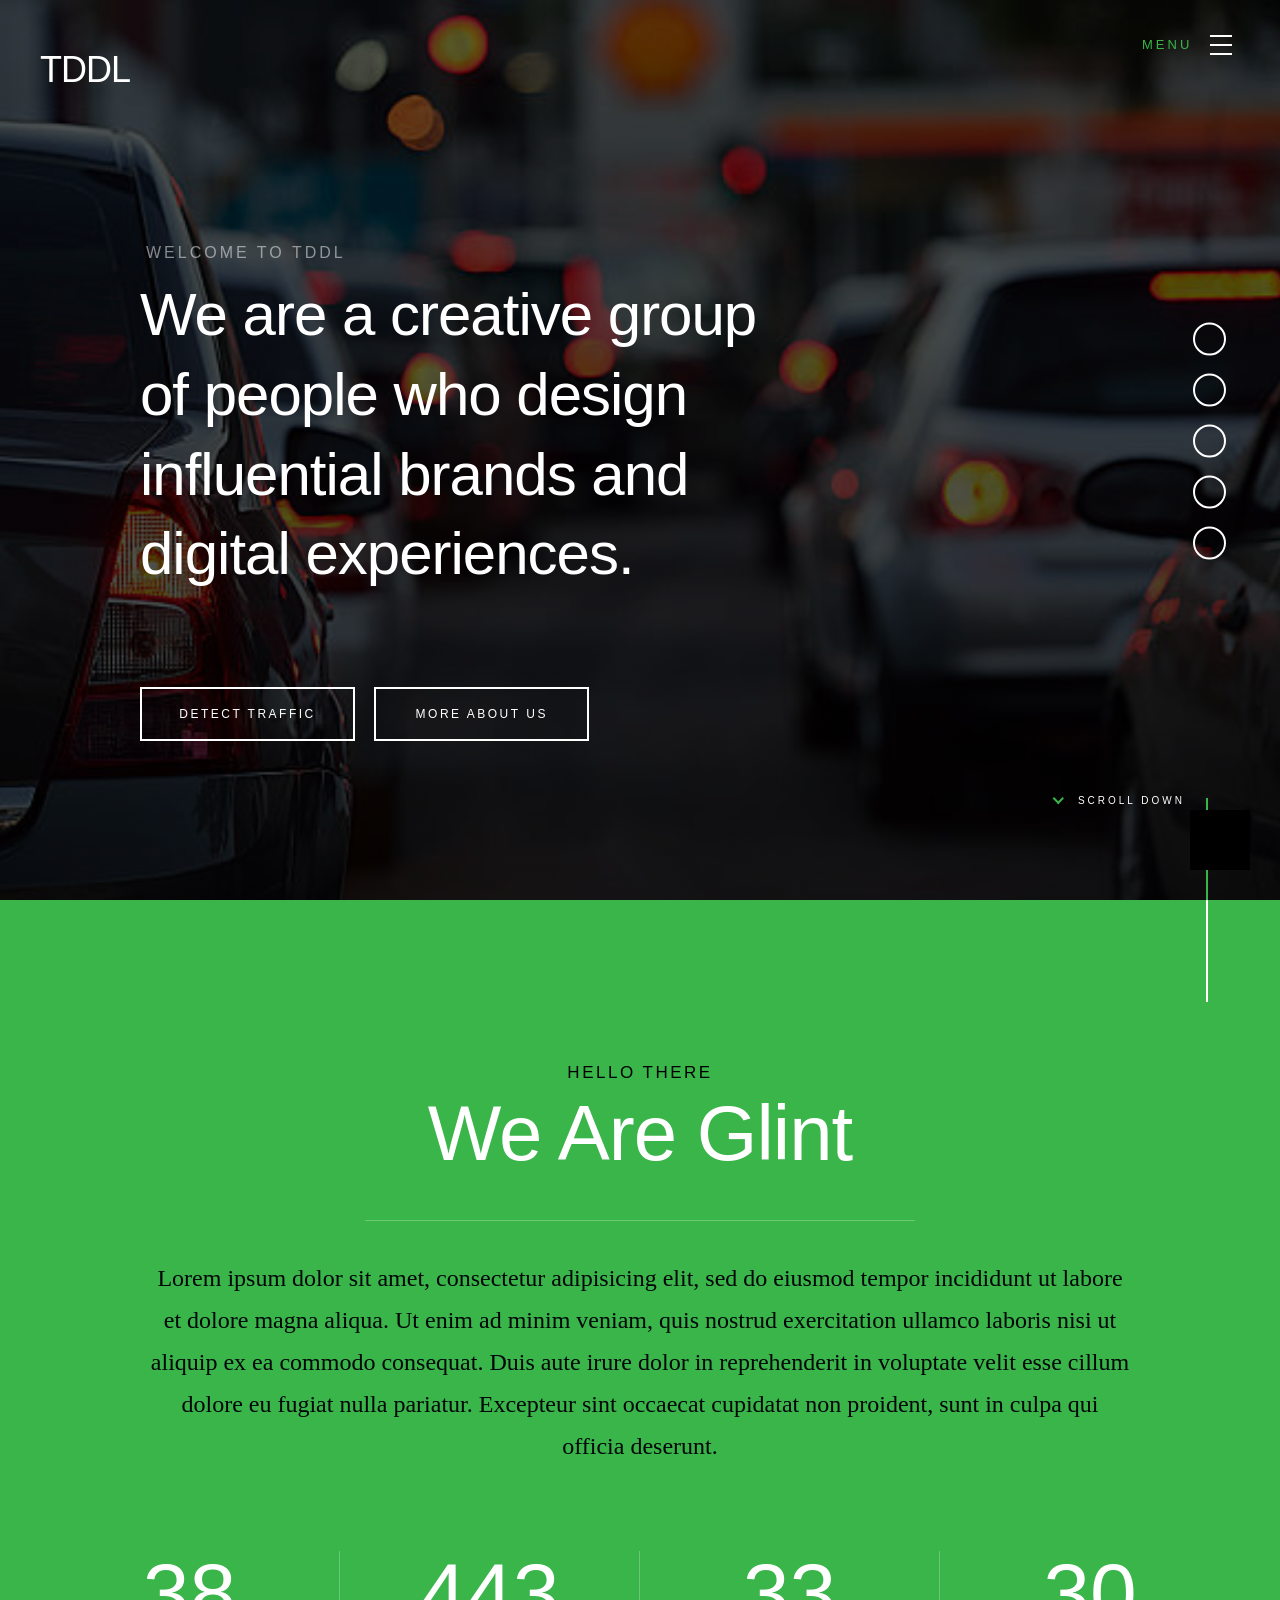
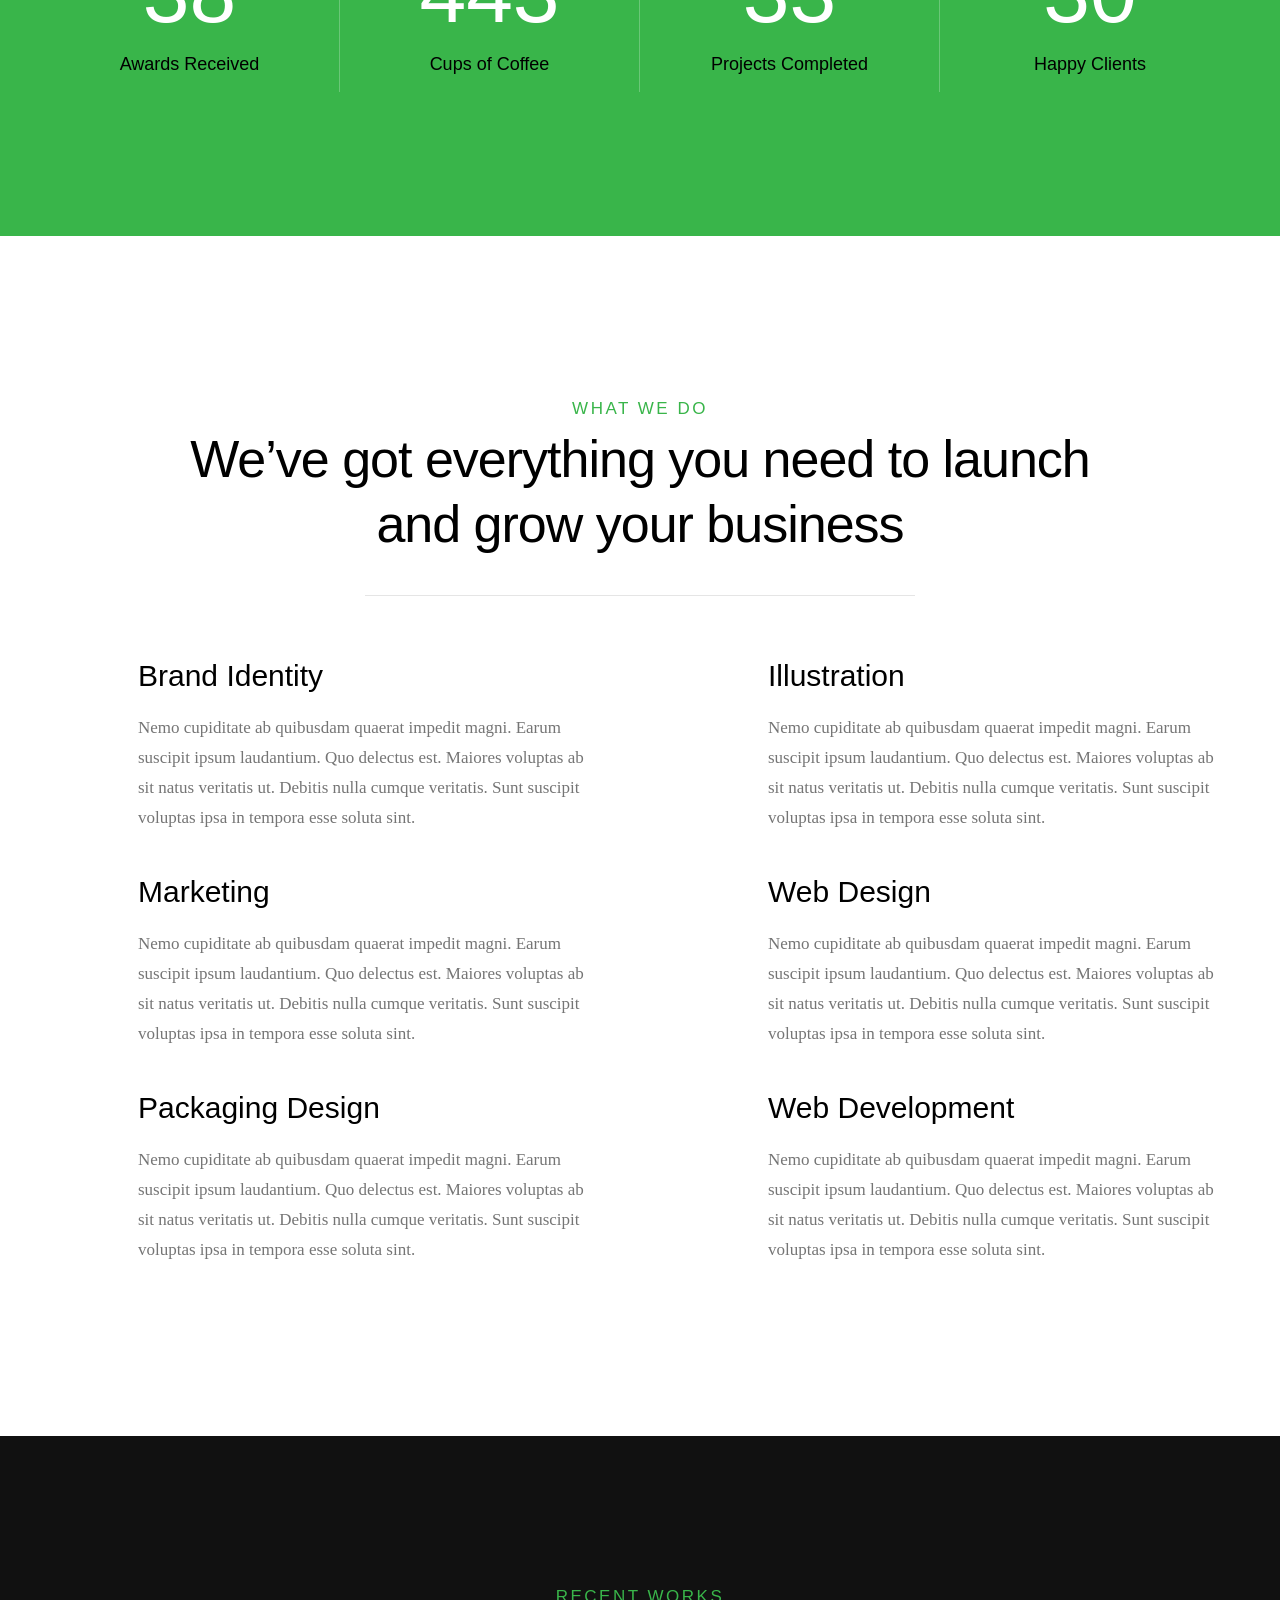
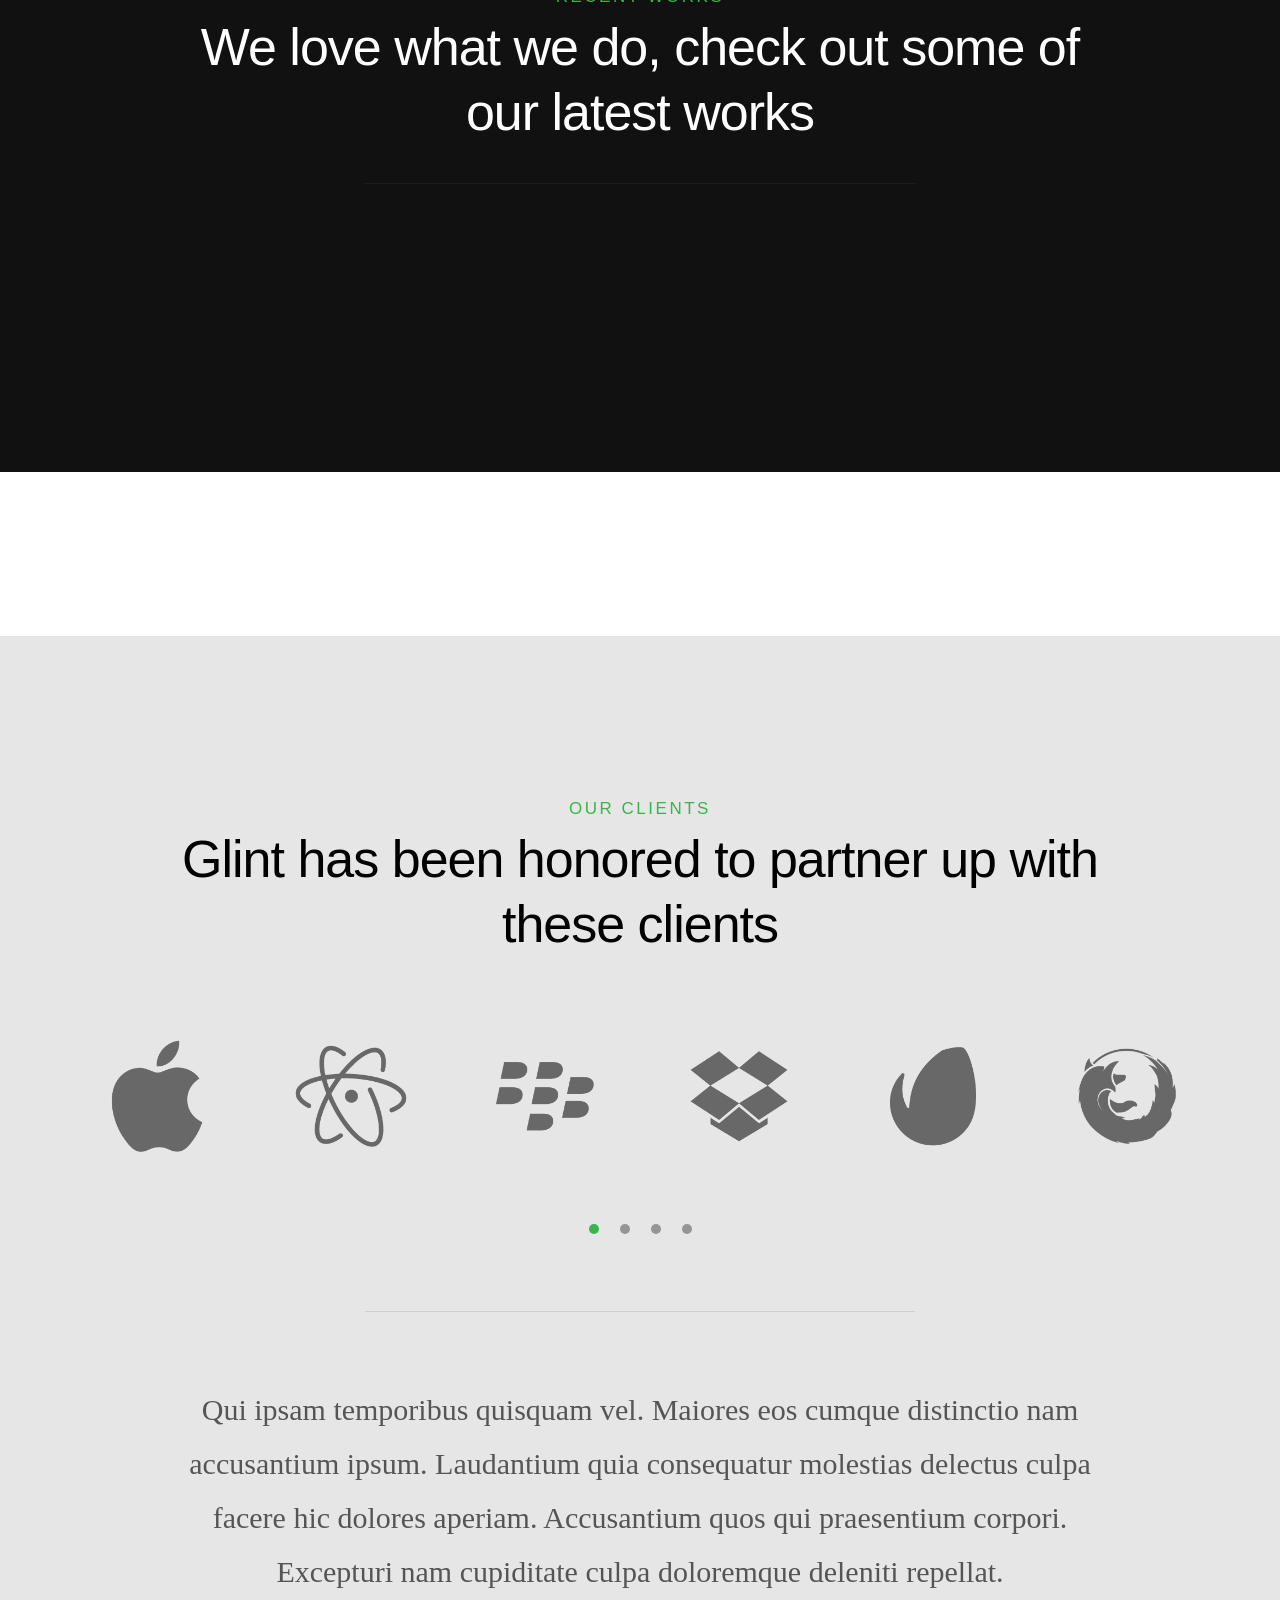
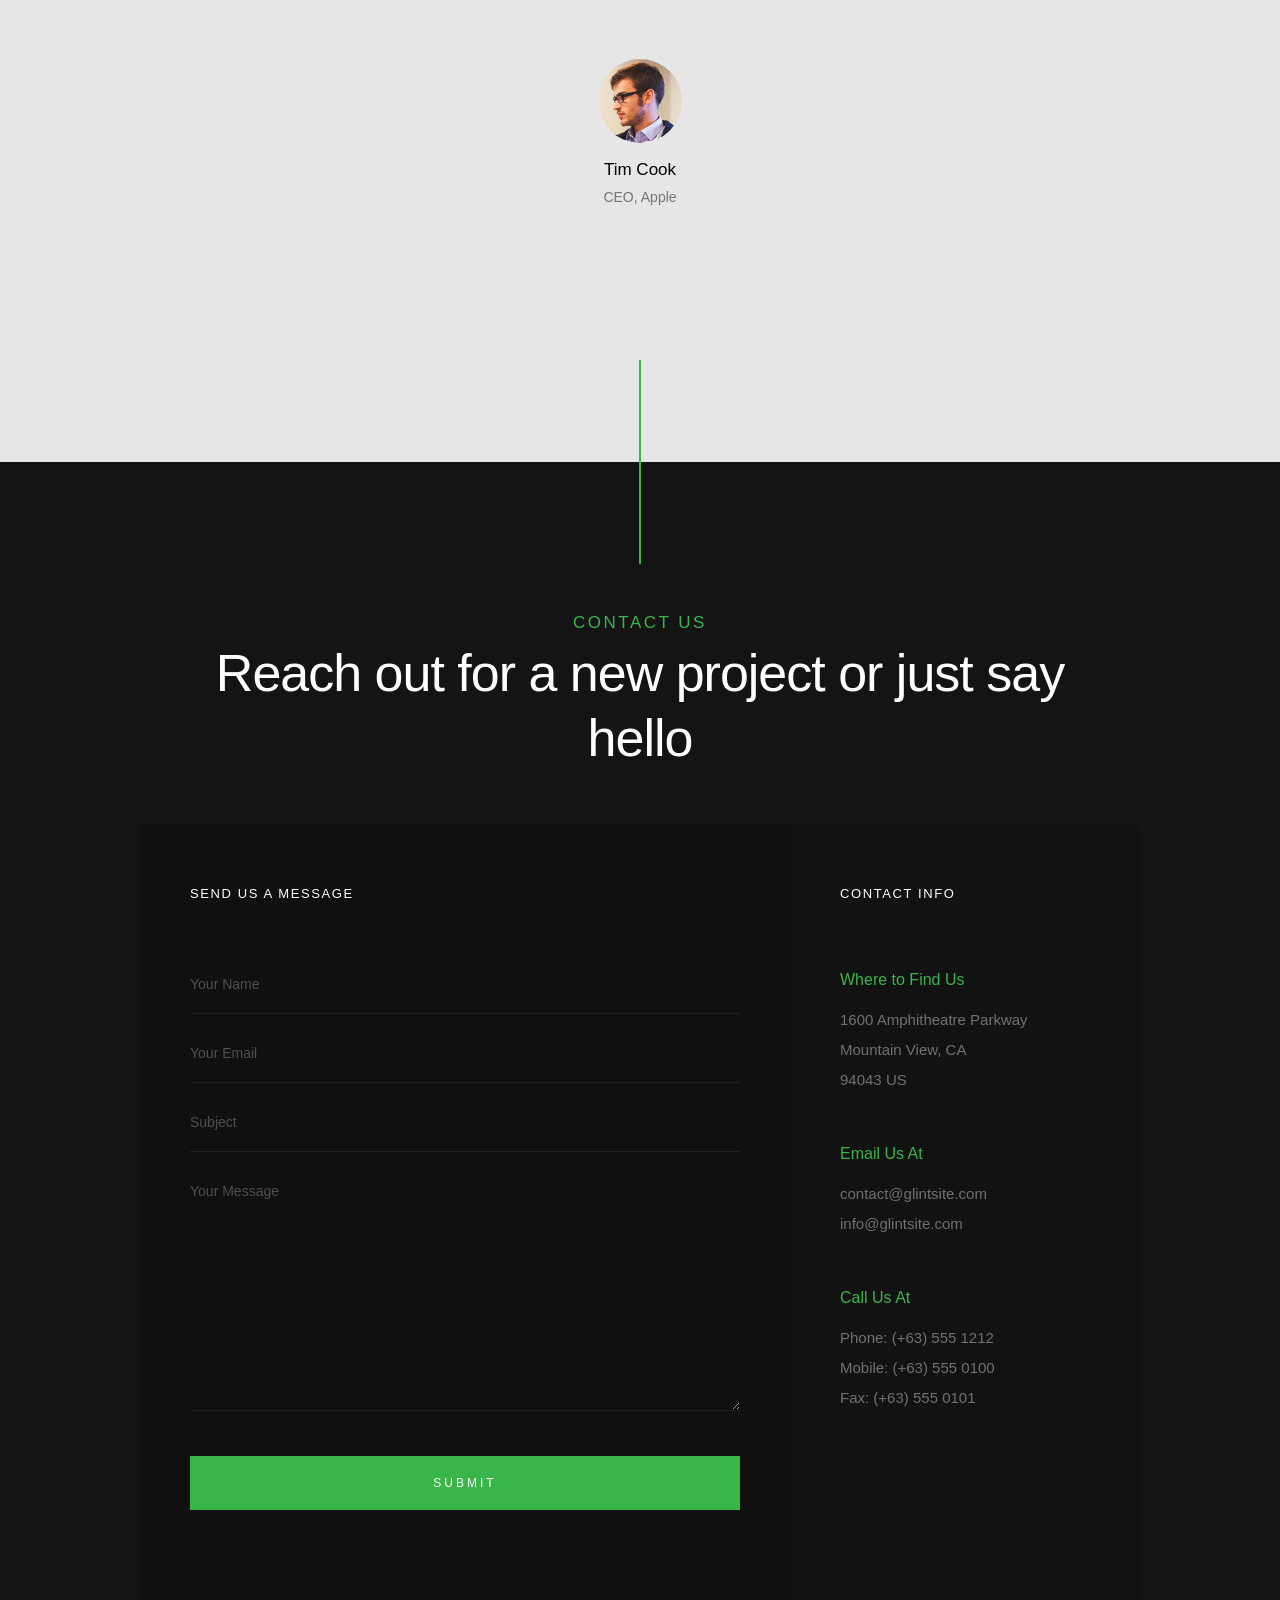
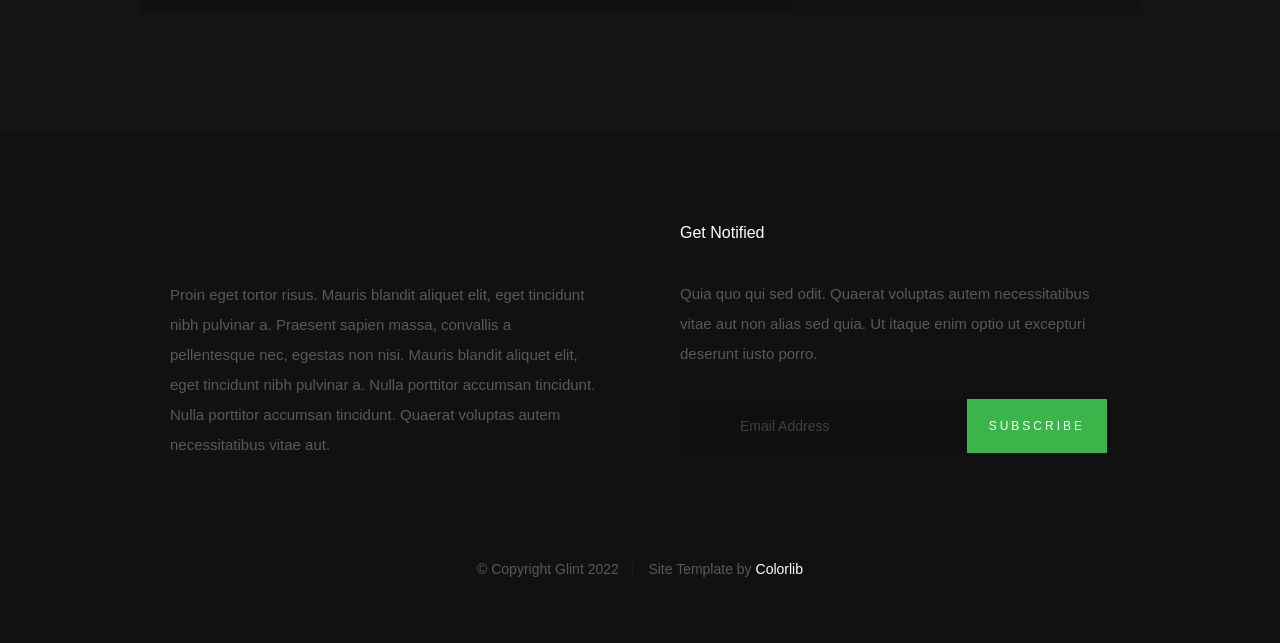
==== web/Glint.html @ e7d2d733 "models added" ====
<!DOCTYPE html>
<!-- saved from url=(0041)https://preview.colorlib.com/theme/glint/ -->
<html
  class="js svg audio canvas cssremunit csscalc cssgradients supports no-touchevents video cssanimations cssfilters flexbox flexboxlegacy no-flexboxtweener flexwrap csstransforms csstransforms3d csstransitions backgroundblendmode cl-loaded"
  lang="en" style=""
  data-useragent="Mozilla/5.0 (Windows NT 10.0; Win64; x64) AppleWebKit/537.36 (KHTML, like Gecko) Chrome/111.0.0.0 Safari/537.36">
<!--<![endif]-->

<head>
  <meta http-equiv="Content-Type" content="text/html; charset=UTF-8">
  <title>Glint</title>
  <meta name="description" content="">
  <meta name="author" content="">
  <meta name="viewport" content="width=device-width, initial-scale=1">
  <link rel="stylesheet" href="./Glint_files/base.css">
  <link rel="stylesheet" href="./Glint_files/vendor.css">
  <link rel="stylesheet" href="./Glint_files/main.css">
  <script defer="" referrerpolicy="origin" src="./Glint_files/s.js.download"></script>
  <script src="./Glint_files/modernizr.js.download"></script>
  <script src="./Glint_files/pace.min.js.download"></script>
  <link rel="shortcut icon" href="https://preview.colorlib.com/theme/glint/favicon.ico" type="image/x-icon">
  <link rel="icon" href="https://preview.colorlib.com/theme/glint/favicon.ico" type="image/x-icon">
  <script
    nonce="b64480bd-f68e-4f7b-8626-980d95a5538b">(function (w, d) { !function (a, b, c, d) { a[c] = a[c] || {}; a[c].executed = []; a.zaraz = { deferred: [], listeners: [] }; a.zaraz.q = []; a.zaraz._f = function (e) { return function () { var f = Array.prototype.slice.call(arguments); a.zaraz.q.push({ m: e, a: f }) } }; for (const g of ["track", "set", "debug"]) a.zaraz[g] = a.zaraz._f(g); a.zaraz.init = () => { var h = b.getElementsByTagName(d)[0], i = b.createElement(d), j = b.getElementsByTagName("title")[0]; j && (a[c].t = b.getElementsByTagName("title")[0].text); a[c].x = Math.random(); a[c].w = a.screen.width; a[c].h = a.screen.height; a[c].j = a.innerHeight; a[c].e = a.innerWidth; a[c].l = a.location.href; a[c].r = b.referrer; a[c].k = a.screen.colorDepth; a[c].n = b.characterSet; a[c].o = (new Date).getTimezoneOffset(); if (a.dataLayer) for (const n of Object.entries(Object.entries(dataLayer).reduce(((o, p) => ({ ...o[1], ...p[1] }))))) zaraz.set(n[0], n[1], { scope: "page" }); a[c].q = []; for (; a.zaraz.q.length;) { const q = a.zaraz.q.shift(); a[c].q.push(q) } i.defer = !0; for (const r of [localStorage, sessionStorage]) Object.keys(r || {}).filter((t => t.startsWith("_zaraz_"))).forEach((s => { try { a[c]["z_" + s.slice(7)] = JSON.parse(r.getItem(s)) } catch { a[c]["z_" + s.slice(7)] = r.getItem(s) } })); i.referrerPolicy = "origin"; i.src = "/cdn-cgi/zaraz/s.js?z=" + btoa(encodeURIComponent(JSON.stringify(a[c]))); h.parentNode.insertBefore(i, h) };["complete", "interactive"].includes(b.readyState) ? zaraz.init() : a.addEventListener("DOMContentLoaded", zaraz.init) }(w, d, "zarazData", "script"); })(window, document);</script>
</head>

<body id="top" class="  pace-done" data-aos-easing="ease-in-sine" data-aos-duration="600" data-aos-delay="300">
  <div class="parallax-mirror"
    style="visibility: hidden; z-index: -100; position: fixed; top: -908px; left: 0px; overflow: hidden; transform: translate3d(0px, 0px, 0px); height: 910.9px; width: 1519.2px;">
    <img class="parallax-slider" src="./Glint_files/hero-bg.jpg"
      style="transform: translate3d(0px, 0px, 0px); position: absolute; top: 613.4px; left: 0px; height: 1012px; width: 1519.2px; max-width: none;">
  </div>
  <div class="pace  pace-inactive">
    <div class="pace-progress" data-progress-text="100%" data-progress="99"
      style="transform: translate3d(100%, 0px, 0px);">
      <div class="pace-progress-inner"></div>
    </div>
    <div class="pace-activity"></div>
  </div>
  <header class="s-header">
    <div class="header-logo"> <a class="site-logo"  style="width:auto;" href="https://preview.colorlib.com/theme/glint/index.html"> 
      <!-- <img src="./Glint_files/logo.png" alt="Homepage">  -->
      <h1 style="color:white;">TDDL</h1>
    </a>
        </div>
    <nav class="header-nav"><a href="https://preview.colorlib.com/theme/glint/#0" class="header-nav__close"
        title="close"><span>Close</span></a>
      <div class="header-nav__content">
        <h3>Navigation</h3>
        <ul class="header-nav__list">
          <li class="current"><a class="smoothscroll" href="https://preview.colorlib.com/theme/glint/#home"
              title="home">Home</a></li>
          <li><a class="smoothscroll" href="https://preview.colorlib.com/theme/glint/#about" title="about">About</a>
          </li>
          <li><a class="smoothscroll" href="https://preview.colorlib.com/theme/glint/#services"
              title="services">Services</a></li>
          <li><a class="smoothscroll" href="https://preview.colorlib.com/theme/glint/#works" title="works">Works</a>
          </li>
          <li><a class="smoothscroll" href="https://preview.colorlib.com/theme/glint/#clients"
              title="clients">Clients</a></li>
          <li><a class="smoothscroll" href="https://preview.colorlib.com/theme/glint/#contact"
              title="contact">Contact</a></li>
        </ul>
        <p>Perspiciatis hic praesentium nesciunt. Et neque a dolorum <a
            href="https://preview.colorlib.com/theme/glint/#0">voluptatem</a> porro iusto sequi veritatis libero enim.
          Iusto id suscipit veritatis neque reprehenderit.</p>
        <ul class="header-nav__social">
          <li> <a href="https://preview.colorlib.com/theme/glint/#"><i class="fa fa-facebook"></i></a></li>
          <li> <a href="https://preview.colorlib.com/theme/glint/#"><i class="fa fa-twitter"></i></a></li>
          <li> <a href="https://preview.colorlib.com/theme/glint/#"><i class="fa fa-instagram"></i></a></li>
          <li> <a href="https://preview.colorlib.com/theme/glint/#"><i class="fa fa-behance"></i></a></li>
          <li> <a href="https://preview.colorlib.com/theme/glint/#"><i class="fa fa-dribbble"></i></a></li>
        </ul>
      </div>
    </nav><a class="header-menu-toggle opaque" href="https://preview.colorlib.com/theme/glint/#0"> <span
        class="header-menu-text">Menu</span> <span class="header-menu-icon"></span> </a>
  </header>
  <section id="home" class="s-home target-section" data-parallax="scroll" 
  style="background: url(./Glint_files/image/cars.jpg);
  background-repeat: no-repeat;
  background-size: cover;"
    data-natural-width="3000" data-natural-height="2000" data-position-y="center">
    <div class="overlay"></div>
    <div class="shadow-overlay"></div>
    <div class="home-content">
      <div class="row home-content__main">
        <h3>Welcome to TDDL</h3>
        <h1> We are a creative group <br> of people who design <br> influential brands and <br> digital experiences.
        </h1>
        <div class="home-content__buttons"> <a href="https://preview.colorlib.com/theme/glint/#contact"
            class="smoothscroll btn btn--stroke">Detect Traffic</a> <a
            href="https://preview.colorlib.com/theme/glint/#about" class="smoothscroll btn btn--stroke"> More About Us
          </a></div>
      </div>
      <div class="home-content__scroll"> <a href="https://preview.colorlib.com/theme/glint/#about"
          class="scroll-link smoothscroll"> <span>Scroll Down</span> </a></div>
      <div class="home-content__line"></div>
    </div>
    <ul class="home-social">
      <li> <a href="https://preview.colorlib.com/theme/glint/#0"><i class="fa fa-facebook"
            aria-hidden="true"></i><span>Facebook</span></a></li>
      <li> <a href="https://preview.colorlib.com/theme/glint/#0"><i class="fa fa-twitter"
            aria-hidden="true"></i><span>Twiiter</span></a></li>
      <li> <a href="https://preview.colorlib.com/theme/glint/#0"><i class="fa fa-instagram"
            aria-hidden="true"></i><span>Instagram</span></a></li>
      <li> <a href="https://preview.colorlib.com/theme/glint/#0"><i class="fa fa-behance"
            aria-hidden="true"></i><span>Behance</span></a></li>
      <li> <a href="https://preview.colorlib.com/theme/glint/#0"><i class="fa fa-dribbble"
            aria-hidden="true"></i><span>Dribbble</span></a></li>
    </ul>
  </section>
  <section id="about" class="s-about">
    <div class="row section-header has-bottom-sep aos-init aos-animate" data-aos="fade-up">
      <div class="col-full">
        <h3 class="subhead subhead--dark">Hello There</h3>
        <h1 class="display-1 display-1--light">We Are Glint</h1>
      </div>
    </div>
    <div class="row about-desc aos-init aos-animate" data-aos="fade-up">
      <div class="col-full">
        <p> Lorem ipsum dolor sit amet, consectetur adipisicing elit, sed do eiusmod tempor incididunt ut labore et
          dolore magna aliqua. Ut enim ad minim veniam, quis nostrud exercitation ullamco laboris nisi ut aliquip ex ea
          commodo consequat. Duis aute irure dolor in reprehenderit in voluptate velit esse cillum dolore eu fugiat
          nulla pariatur. Excepteur sint occaecat cupidatat non proident, sunt in culpa qui officia deserunt.</p>
      </div>
    </div>
    <div class="row about-stats stats block-1-4 block-m-1-2 block-mob-full aos-init aos-animate" data-aos="fade-up">
      <div class="col-block stats__col ">
        <div class="stats__count">127</div>
        <h5>Awards Received</h5>
      </div>
      <div class="col-block stats__col">
        <div class="stats__count">1505</div>
        <h5>Cups of Coffee</h5>
      </div>
      <div class="col-block stats__col">
        <div class="stats__count">109</div>
        <h5>Projects Completed</h5>
      </div>
      <div class="col-block stats__col">
        <div class="stats__count">102</div>
        <h5>Happy Clients</h5>
      </div>
    </div>
    <div class="about__line"></div>
  </section>
  <section id="services" class="s-services">
    <div class="row section-header has-bottom-sep aos-init aos-animate" data-aos="fade-up">
      <div class="col-full">
        <h3 class="subhead">What We Do</h3>
        <h1 class="display-2">We’ve got everything you need to launch and grow your business</h1>
      </div>
    </div>
    <div class="row services-list block-1-2 block-tab-full">
      <div class="col-block service-item aos-init aos-animate" data-aos="fade-up">
        <div class="service-icon"> <i class="icon-paint-brush"></i></div>
        <div class="service-text">
          <h3 class="h2">Brand Identity</h3>
          <p>Nemo cupiditate ab quibusdam quaerat impedit magni. Earum suscipit ipsum laudantium. Quo delectus est.
            Maiores voluptas ab sit natus veritatis ut. Debitis nulla cumque veritatis. Sunt suscipit voluptas ipsa in
            tempora esse soluta sint.</p>
        </div>
      </div>
      <div class="col-block service-item aos-init aos-animate" data-aos="fade-up">
        <div class="service-icon"> <i class="icon-group"></i></div>
        <div class="service-text">
          <h3 class="h2">Illustration</h3>
          <p>Nemo cupiditate ab quibusdam quaerat impedit magni. Earum suscipit ipsum laudantium. Quo delectus est.
            Maiores voluptas ab sit natus veritatis ut. Debitis nulla cumque veritatis. Sunt suscipit voluptas ipsa in
            tempora esse soluta sint.</p>
        </div>
      </div>
      <div class="col-block service-item aos-init aos-animate" data-aos="fade-up">
        <div class="service-icon"> <i class="icon-megaphone"></i></div>
        <div class="service-text">
          <h3 class="h2">Marketing</h3>
          <p>Nemo cupiditate ab quibusdam quaerat impedit magni. Earum suscipit ipsum laudantium. Quo delectus est.
            Maiores voluptas ab sit natus veritatis ut. Debitis nulla cumque veritatis. Sunt suscipit voluptas ipsa in
            tempora esse soluta sint.</p>
        </div>
      </div>
      <div class="col-block service-item aos-init aos-animate" data-aos="fade-up">
        <div class="service-icon"> <i class="icon-earth"></i></div>
        <div class="service-text">
          <h3 class="h2">Web Design</h3>
          <p>Nemo cupiditate ab quibusdam quaerat impedit magni. Earum suscipit ipsum laudantium. Quo delectus est.
            Maiores voluptas ab sit natus veritatis ut. Debitis nulla cumque veritatis. Sunt suscipit voluptas ipsa in
            tempora esse soluta sint.</p>
        </div>
      </div>
      <div class="col-block service-item aos-init aos-animate" data-aos="fade-up">
        <div class="service-icon"> <i class="icon-cube"></i></div>
        <div class="service-text">
          <h3 class="h2">Packaging Design</h3>
          <p>Nemo cupiditate ab quibusdam quaerat impedit magni. Earum suscipit ipsum laudantium. Quo delectus est.
            Maiores voluptas ab sit natus veritatis ut. Debitis nulla cumque veritatis. Sunt suscipit voluptas ipsa in
            tempora esse soluta sint.</p>
        </div>
      </div>
      <div class="col-block service-item aos-init aos-animate" data-aos="fade-up">
        <div class="service-icon"><i class="icon-lego-block"></i></div>
        <div class="service-text">
          <h3 class="h2">Web Development</h3>
          <p>Nemo cupiditate ab quibusdam quaerat impedit magni. Earum suscipit ipsum laudantium. Quo delectus est.
            Maiores voluptas ab sit natus veritatis ut. Debitis nulla cumque veritatis. Sunt suscipit voluptas ipsa in
            tempora esse soluta sint.</p>
        </div>
      </div>
    </div>
  </section>
  <section id="works" class="s-works">
    <div class="intro-wrap">
      <div class="row section-header has-bottom-sep light-sep aos-init aos-animate" data-aos="fade-up">
        <div class="col-full">
          <h3 class="subhead">Recent Works</h3>
          <h1 class="display-2 display-2--light">We love what we do, check out some of our latest works</h1>
        </div>
      </div>
    </div>
    <div class="row works-content">
      <div class="col-full masonry-wrap">
        <div class="masonry" style="position: relative; height: 1820px;">
          <div class="masonry__brick aos-init aos-animate" data-aos="fade-up"
            style="position: absolute; left: 0px; top: 0px;">
            <div class="item-folio">
              <div class="item-folio__thumb"> <a
                  href="https://preview.colorlib.com/theme/glint/images/portfolio/gallery/g-shutterbug.jpg"
                  class="thumb-link" title="Shutterbug" data-size="1050x700"> <img
                    src="./Glint_files/lady-shutterbug.jpg"
                    srcset="images/portfolio/lady-shutterbug.jpg 1x, images/portfolio/lady-shutterbug@2x.jpg 2x" alt="">
                </a></div>
              <div class="item-folio__text">
                <h3 class="item-folio__title"> Shutterbug</h3>
                <p class="item-folio__cat"> Branding</p>
              </div><a href="https://www.behance.net/" class="item-folio__project-link" title="Project link"> <i
                  class="icon-link"></i> </a>
              <div class="item-folio__caption">
                <p>Vero molestiae sed aut natus excepturi. Et tempora numquam. Temporibus iusto quo.Unde dolorem
                  corrupti neque nisi.</p>
              </div>
            </div>
          </div>
          <div class="masonry__brick aos-init aos-animate" data-aos="fade-up"
            style="position: absolute; left: 560px; top: 0px;">
            <div class="item-folio">
              <div class="item-folio__thumb"> <a
                  href="https://preview.colorlib.com/theme/glint/images/portfolio/gallery/g-woodcraft.jpg"
                  class="thumb-link" title="Woodcraft" data-size="1050x700"> <img src="./Glint_files/woodcraft.jpg"
                    srcset="images/portfolio/woodcraft.jpg 1x, images/portfolio/woodcraft@2x.jpg 2x" alt=""> </a></div>
              <div class="item-folio__text">
                <h3 class="item-folio__title"> Woodcraft</h3>
                <p class="item-folio__cat"> Web Design</p>
              </div><a href="https://www.behance.net/" class="item-folio__project-link" title="Project link"> <i
                  class="icon-link"></i> </a>
              <div class="item-folio__caption">
                <p>Vero molestiae sed aut natus excepturi. Et tempora numquam. Temporibus iusto quo.Unde dolorem
                  corrupti neque nisi.</p>
              </div>
            </div>
          </div>
          <div class="masonry__brick aos-init aos-animate" data-aos="fade-up"
            style="position: absolute; left: 0px; top: 560px;">
            <div class="item-folio">
              <div class="item-folio__thumb"> <a
                  href="https://preview.colorlib.com/theme/glint/images/portfolio/gallery/g-beetle.jpg"
                  class="thumb-link" title="The Beetle Car" data-size="1050x700"> <img
                    src="./Glint_files/the-beetle.jpg"
                    srcset="images/portfolio/the-beetle.jpg 1x, images/portfolio/the-beetle@2x.jpg 2x" alt=""> </a>
              </div>
              <div class="item-folio__text">
                <h3 class="item-folio__title"> The Beetle</h3>
                <p class="item-folio__cat"> Web Development</p>
              </div><a href="https://www.behance.net/" class="item-folio__project-link" title="Project link"> <i
                  class="icon-link"></i> </a>
              <div class="item-folio__caption">
                <p>Vero molestiae sed aut natus excepturi. Et tempora numquam. Temporibus iusto quo.Unde dolorem
                  corrupti neque nisi.</p>
              </div>
            </div>
          </div>
          <div class="masonry__brick aos-init aos-animate" data-aos="fade-up"
            style="position: absolute; left: 560px; top: 700px;">
            <div class="item-folio">
              <div class="item-folio__thumb"> <a
                  href="https://preview.colorlib.com/theme/glint/images/portfolio/gallery/g-grow-green.jpg"
                  class="thumb-link" title="Grow Green" data-size="1050x700"> <img src="./Glint_files/grow-green.jpg"
                    srcset="images/portfolio/grow-green.jpg 1x, images/portfolio/grow-green@2x.jpg 2x" alt=""> </a>
              </div>
              <div class="item-folio__text">
                <h3 class="item-folio__title"> Grow Green</h3>
                <p class="item-folio__cat"> Branding</p>
              </div><a href="https://www.behance.net/" class="item-folio__project-link" title="Project link"> <i
                  class="icon-link"></i> </a>
              <div class="item-folio__caption">
                <p>Vero molestiae sed aut natus excepturi. Et tempora numquam. Temporibus iusto quo.Unde dolorem
                  corrupti neque nisi.</p>
              </div>
            </div>
          </div>
          <div class="masonry__brick aos-init aos-animate" data-aos="fade-up"
            style="position: absolute; left: 0px; top: 1120px;">
            <div class="item-folio">
              <div class="item-folio__thumb"> <a
                  href="https://preview.colorlib.com/theme/glint/images/portfolio/gallery/g-guitarist.jpg"
                  class="thumb-link" title="Guitarist" data-size="1050x700"> <img src="./Glint_files/guitarist.jpg"
                    srcset="images/portfolio/guitarist.jpg 1x, images/portfolio/guitarist@2x.jpg 2x" alt=""> </a></div>
              <div class="item-folio__text">
                <h3 class="item-folio__title"> Guitarist</h3>
                <p class="item-folio__cat"> Web Design</p>
              </div><a href="https://www.behance.net/" class="item-folio__project-link" title="Project link"> <i
                  class="icon-link"></i> </a>
              <div class="item-folio__caption">
                <p>Vero molestiae sed aut natus excepturi. Et tempora numquam. Temporibus iusto quo.Unde dolorem
                  corrupti neque nisi.</p>
              </div>
            </div>
          </div>
          <div class="masonry__brick aos-init aos-animate" data-aos="fade-up"
            style="position: absolute; left: 560px; top: 1260px;">
            <div class="item-folio">
              <div class="item-folio__thumb"> <a
                  href="https://preview.colorlib.com/theme/glint/images/portfolio/gallery/g-palmeira.jpg"
                  class="thumb-link" title="Palmeira" data-size="1050x700"> <img src="./Glint_files/palmeira.jpg"
                    srcset="images/portfolio/palmeira.jpg 1x, images/portfolio/palmeira@2x.jpg 2x" alt=""> </a></div>
              <div class="item-folio__text">
                <h3 class="item-folio__title"> Palmeira</h3>
                <p class="item-folio__cat"> Web Design</p>
              </div><a href="https://www.behance.net/" class="item-folio__project-link" title="Project link"> <i
                  class="icon-link"></i> </a>
              <div class="item-folio__caption">
                <p>Vero molestiae sed aut natus excepturi. Et tempora numquam. Temporibus iusto quo.Unde dolorem
                  corrupti neque nisi.</p>
              </div>
            </div>
          </div>
        </div>
      </div>
    </div>
  </section>
  <section id="clients" class="s-clients">
    <div class="row section-header aos-init aos-animate" data-aos="fade-up">
      <div class="col-full">
        <h3 class="subhead">Our Clients</h3>
        <h1 class="display-2">Glint has been honored to partner up with these clients</h1>
      </div>
    </div>
    <div class="row clients-outer aos-init aos-animate" data-aos="fade-up">
      <div class="col-full">
        <div class="clients slick-initialized slick-slider slick-dotted" role="toolbar">
          <div aria-live="polite" class="slick-list draggable">
            <div class="slick-track" style="opacity: 1; width: 3880px; transform: translate3d(-1164px, 0px, 0px);"
              role="listbox"><a href="https://preview.colorlib.com/theme/glint/#0" title=""
                class="clients__slide slick-slide slick-cloned" data-slick-index="-6" id="" aria-hidden="true"
                tabindex="-1" style="width: 194px;"><img src="./Glint_files/blackberry.png"></a><a
                href="https://preview.colorlib.com/theme/glint/#0" title=""
                class="clients__slide slick-slide slick-cloned" data-slick-index="-5" id="" aria-hidden="true"
                tabindex="-1" style="width: 194px;"><img src="./Glint_files/dropbox.png"></a><a
                href="https://preview.colorlib.com/theme/glint/#0" title=""
                class="clients__slide slick-slide slick-cloned" data-slick-index="-4" id="" aria-hidden="true"
                tabindex="-1" style="width: 194px;"><img src="./Glint_files/envato.png"></a><a
                href="https://preview.colorlib.com/theme/glint/#0" title=""
                class="clients__slide slick-slide slick-cloned" data-slick-index="-3" id="" aria-hidden="true"
                tabindex="-1" style="width: 194px;"><img src="./Glint_files/firefox.png"></a><a
                href="https://preview.colorlib.com/theme/glint/#0" title=""
                class="clients__slide slick-slide slick-cloned" data-slick-index="-2" id="" aria-hidden="true"
                tabindex="-1" style="width: 194px;"><img src="./Glint_files/joomla.png"></a><a
                href="https://preview.colorlib.com/theme/glint/#0" title=""
                class="clients__slide slick-slide slick-cloned" data-slick-index="-1" id="" aria-hidden="true"
                tabindex="-1" style="width: 194px;"><img src="./Glint_files/magento.png"></a><a
                href="https://preview.colorlib.com/theme/glint/#0" title=""
                class="clients__slide slick-slide slick-current slick-active" data-slick-index="0" aria-hidden="false"
                tabindex="-1" role="option" aria-describedby="slick-slide00" style="width: 194px;"><img
                  src="./Glint_files/apple.png"></a><a href="https://preview.colorlib.com/theme/glint/#0" title=""
                class="clients__slide slick-slide slick-active" data-slick-index="1" aria-hidden="false" tabindex="-1"
                role="option" aria-describedby="slick-slide01" style="width: 194px;"><img
                  src="./Glint_files/atom.png"></a><a href="https://preview.colorlib.com/theme/glint/#0" title=""
                class="clients__slide slick-slide slick-active" data-slick-index="2" aria-hidden="false" tabindex="-1"
                role="option" aria-describedby="slick-slide02" style="width: 194px;"><img
                  src="./Glint_files/blackberry.png"></a><a href="https://preview.colorlib.com/theme/glint/#0" title=""
                class="clients__slide slick-slide slick-active" data-slick-index="3" aria-hidden="false" tabindex="-1"
                role="option" aria-describedby="slick-slide03" style="width: 194px;"><img
                  src="./Glint_files/dropbox.png"></a><a href="https://preview.colorlib.com/theme/glint/#0" title=""
                class="clients__slide slick-slide slick-active" data-slick-index="4" aria-hidden="false" tabindex="-1"
                role="option" aria-describedby="slick-slide04" style="width: 194px;"><img
                  src="./Glint_files/envato.png"></a><a href="https://preview.colorlib.com/theme/glint/#0" title=""
                class="clients__slide slick-slide slick-active" data-slick-index="5" aria-hidden="false" tabindex="-1"
                role="option" aria-describedby="slick-slide05" style="width: 194px;"><img
                  src="./Glint_files/firefox.png"></a><a href="https://preview.colorlib.com/theme/glint/#0" title=""
                class="clients__slide slick-slide" data-slick-index="6" aria-hidden="true" tabindex="-1" role="option"
                aria-describedby="slick-slide06" style="width: 194px;"><img src="./Glint_files/joomla.png"></a><a
                href="https://preview.colorlib.com/theme/glint/#0" title="" class="clients__slide slick-slide"
                data-slick-index="7" aria-hidden="true" tabindex="-1" role="option" aria-describedby="slick-slide07"
                style="width: 194px;"><img src="./Glint_files/magento.png"></a><a
                href="https://preview.colorlib.com/theme/glint/#0" title=""
                class="clients__slide slick-slide slick-cloned" data-slick-index="8" id="" aria-hidden="true"
                tabindex="-1" style="width: 194px;"><img src="./Glint_files/apple.png"></a><a
                href="https://preview.colorlib.com/theme/glint/#0" title=""
                class="clients__slide slick-slide slick-cloned" data-slick-index="9" id="" aria-hidden="true"
                tabindex="-1" style="width: 194px;"><img src="./Glint_files/atom.png"></a><a
                href="https://preview.colorlib.com/theme/glint/#0" title=""
                class="clients__slide slick-slide slick-cloned" data-slick-index="10" id="" aria-hidden="true"
                tabindex="-1" style="width: 194px;"><img src="./Glint_files/blackberry.png"></a><a
                href="https://preview.colorlib.com/theme/glint/#0" title=""
                class="clients__slide slick-slide slick-cloned" data-slick-index="11" id="" aria-hidden="true"
                tabindex="-1" style="width: 194px;"><img src="./Glint_files/dropbox.png"></a><a
                href="https://preview.colorlib.com/theme/glint/#0" title=""
                class="clients__slide slick-slide slick-cloned" data-slick-index="12" id="" aria-hidden="true"
                tabindex="-1" style="width: 194px;"><img src="./Glint_files/envato.png"></a><a
                href="https://preview.colorlib.com/theme/glint/#0" title=""
                class="clients__slide slick-slide slick-cloned" data-slick-index="13" id="" aria-hidden="true"
                tabindex="-1" style="width: 194px;"><img src="./Glint_files/firefox.png"></a></div>
          </div>
          <ul class="slick-dots" style="" role="tablist">
            <li class="slick-active" aria-hidden="false" role="presentation" aria-selected="true"
              aria-controls="navigation00" id="slick-slide00"><button type="button" data-role="none" role="button"
                tabindex="0">1</button></li>
            <li aria-hidden="true" role="presentation" aria-selected="false" aria-controls="navigation01"
              id="slick-slide01"><button type="button" data-role="none" role="button" tabindex="0">2</button></li>
            <li aria-hidden="true" role="presentation" aria-selected="false" aria-controls="navigation02"
              id="slick-slide02"><button type="button" data-role="none" role="button" tabindex="0">3</button></li>
            <li aria-hidden="true" role="presentation" aria-selected="false" aria-controls="navigation03"
              id="slick-slide03"><button type="button" data-role="none" role="button" tabindex="0">4</button></li>
          </ul>
        </div>
      </div>
    </div>
    <div class="row clients-testimonials aos-init aos-animate" data-aos="fade-up">
      <div class="col-full">
        <div class="testimonials slick-initialized slick-slider"><button type="button" data-role="none"
            class="slick-prev slick-arrow" aria-label="Previous" role="button" style="">Previous</button>
          <div aria-live="polite" class="slick-list draggable" style="height: 510.7px;">
            <div class="slick-track" style="opacity: 1; width: 4640px; transform: translate3d(-928px, 0px, 0px);"
              role="listbox">
              <div class="testimonials__slide slick-slide slick-cloned" data-slick-index="-1" id="" aria-hidden="true"
                tabindex="-1" style="width: 928px;">
                <p>Repellat dignissimos libero. Qui sed at corrupti expedita voluptas odit. Nihil ea quia nesciunt.
                  Ducimus aut sed ipsam. Autem eaque officia cum exercitationem sunt voluptatum accusamus. Quasi
                  voluptas eius distinctio.</p><img src="./Glint_files/user-02.jpg" alt="Author image"
                  class="testimonials__avatar">
                <div class="testimonials__info"> <span class="testimonials__name">Satya Nadella</span> <span
                    class="testimonials__pos">CEO, Microsoft</span></div>
              </div>
              <div class="testimonials__slide slick-slide slick-current slick-active" data-slick-index="0"
                aria-hidden="false" tabindex="-1" role="option" aria-describedby="slick-slide10" style="width: 928px;">
                <p>Qui ipsam temporibus quisquam vel. Maiores eos cumque distinctio nam accusantium ipsum. Laudantium
                  quia consequatur molestias delectus culpa facere hic dolores aperiam. Accusantium quos qui praesentium
                  corpori. Excepturi nam cupiditate culpa doloremque deleniti repellat.</p><img
                  src="./Glint_files/user-01.jpg" alt="Author image" class="testimonials__avatar">
                <div class="testimonials__info"> <span class="testimonials__name">Tim Cook</span> <span
                    class="testimonials__pos">CEO, Apple</span></div>
              </div>
              <div class="testimonials__slide slick-slide" data-slick-index="1" aria-hidden="true" tabindex="-1"
                role="option" aria-describedby="slick-slide11" style="width: 928px;">
                <p>Excepturi nam cupiditate culpa doloremque deleniti repellat. Veniam quos repellat voluptas animi
                  adipisci. Nisi eaque consequatur. Quasi voluptas eius distinctio. Atque eos maxime. Qui ipsam
                  temporibus quisquam vel.</p><img src="./Glint_files/user-05.jpg" alt="Author image"
                  class="testimonials__avatar">
                <div class="testimonials__info"> <span class="testimonials__name">Sundar Pichai</span> <span
                    class="testimonials__pos">CEO, Google</span></div>
              </div>
              <div class="testimonials__slide slick-slide" data-slick-index="2" aria-hidden="true" tabindex="-1"
                role="option" aria-describedby="slick-slide12" style="width: 928px;">
                <p>Repellat dignissimos libero. Qui sed at corrupti expedita voluptas odit. Nihil ea quia nesciunt.
                  Ducimus aut sed ipsam. Autem eaque officia cum exercitationem sunt voluptatum accusamus. Quasi
                  voluptas eius distinctio.</p><img src="./Glint_files/user-02.jpg" alt="Author image"
                  class="testimonials__avatar">
                <div class="testimonials__info"> <span class="testimonials__name">Satya Nadella</span> <span
                    class="testimonials__pos">CEO, Microsoft</span></div>
              </div>
              <div class="testimonials__slide slick-slide slick-cloned" data-slick-index="3" id="" aria-hidden="true"
                tabindex="-1" style="width: 928px;">
                <p>Qui ipsam temporibus quisquam vel. Maiores eos cumque distinctio nam accusantium ipsum. Laudantium
                  quia consequatur molestias delectus culpa facere hic dolores aperiam. Accusantium quos qui praesentium
                  corpori. Excepturi nam cupiditate culpa doloremque deleniti repellat.</p><img
                  src="./Glint_files/user-01.jpg" alt="Author image" class="testimonials__avatar">
                <div class="testimonials__info"> <span class="testimonials__name">Tim Cook</span> <span
                    class="testimonials__pos">CEO, Apple</span></div>
              </div>
            </div>
          </div><button type="button" data-role="none" class="slick-next slick-arrow" aria-label="Next" role="button"
            style="">Next</button>
        </div>
      </div>
    </div>
  </section>
  <section id="contact" class="s-contact">
    <div class="overlay"></div>
    <div class="contact__line"></div>
    <div class="row section-header aos-init aos-animate" data-aos="fade-up">
      <div class="col-full">
        <h3 class="subhead">Contact Us</h3>
        <h1 class="display-2 display-2--light">Reach out for a new project or just say hello</h1>
      </div>
    </div>
    <div class="row contact-content aos-init aos-animate" data-aos="fade-up">
      <div class="contact-primary">
        <h3 class="h6">Send Us A Message</h3>
        <form name="contactForm" id="contactForm" method="post" action="https://preview.colorlib.com/theme/glint/"
          novalidate="novalidate">
          <fieldset>
            <div class="form-field"> <input name="contactName" type="text" id="contactName" placeholder="Your Name"
                value="" minlength="2" required="" aria-required="true" class="full-width"></div>
            <div class="form-field"> <input name="contactEmail" type="email" id="contactEmail" placeholder="Your Email"
                value="" required="" aria-required="true" class="full-width"></div>
            <div class="form-field"> <input name="contactSubject" type="text" id="contactSubject" placeholder="Subject"
                value="" class="full-width"></div>
            <div class="form-field"><textarea name="contactMessage" id="contactMessage" placeholder="Your Message"
                rows="10" cols="50" required="" aria-required="true" class="full-width"></textarea></div>
            <div class="form-field"> <button class="full-width btn--primary">Submit</button>
              <div class="submit-loader">
                <div class="text-loader">Sending...</div>
                <div class="s-loader">
                  <div class="bounce1"></div>
                  <div class="bounce2"></div>
                  <div class="bounce3"></div>
                </div>
              </div>
            </div>
          </fieldset>
        </form>
        <div class="message-warning"> Something went wrong. Please try again.</div>
        <div class="message-success"> Your message was sent, thank you!<br></div>
      </div>
      <div class="contact-secondary">
        <div class="contact-info">
          <h3 class="h6 hide-on-fullwidth">Contact Info</h3>
          <div class="cinfo">
            <h5>Where to Find Us</h5>
            <p> 1600 Amphitheatre Parkway<br> Mountain View, CA<br> 94043 US</p>
          </div>
          <div class="cinfo">
            <h5>Email Us At</h5>
            <p> contact@glintsite.com<br> info@glintsite.com</p>
          </div>
          <div class="cinfo">
            <h5>Call Us At</h5>
            <p> Phone: (+63) 555 1212<br> Mobile: (+63) 555 0100<br> Fax: (+63) 555 0101</p>
          </div>
          <ul class="contact-social">
            <li> <a href="https://preview.colorlib.com/theme/glint/#"><i class="fa fa-facebook"
                  aria-hidden="true"></i></a></li>
            <li> <a href="https://preview.colorlib.com/theme/glint/#"><i class="fa fa-twitter"
                  aria-hidden="true"></i></a></li>
            <li> <a href="https://preview.colorlib.com/theme/glint/#"><i class="fa fa-instagram"
                  aria-hidden="true"></i></a></li>
            <li> <a href="https://preview.colorlib.com/theme/glint/#"><i class="fa fa-behance"
                  aria-hidden="true"></i></a></li>
            <li> <a href="https://preview.colorlib.com/theme/glint/#"><i class="fa fa-dribbble"
                  aria-hidden="true"></i></a></li>
          </ul>
        </div>
      </div>
    </div>
  </section>
  <footer>
    <div class="row footer-main">
      <div class="col-six tab-full left footer-desc">
        <div class="footer-logo"></div> Proin eget tortor risus. Mauris blandit aliquet elit, eget tincidunt nibh
        pulvinar a. Praesent sapien massa, convallis a pellentesque nec, egestas non nisi. Mauris blandit aliquet elit,
        eget tincidunt nibh pulvinar a. Nulla porttitor accumsan tincidunt. Nulla porttitor accumsan tincidunt. Quaerat
        voluptas autem necessitatibus vitae aut.
      </div>
      <div class="col-six tab-full right footer-subscribe">
        <h4>Get Notified</h4>
        <p>Quia quo qui sed odit. Quaerat voluptas autem necessitatibus vitae aut non alias sed quia. Ut itaque enim
          optio ut excepturi deserunt iusto porro.</p>
        <div class="subscribe-form">
          <form id="mc-form" class="group" novalidate="true"> <input type="email" value="" name="EMAIL" class="email"
              id="mc-email" placeholder="Email Address" required=""> <input type="submit" name="subscribe"
              value="Subscribe"> <label for="mc-email" class="subscribe-message"></label></form>
        </div>
      </div>
    </div>
    <div class="row footer-bottom">
      <div class="col-twelve">
        <div class="copyright"> <span>© Copyright Glint 2022</span> <span>Site Template by <a
              href="https://colorlib.com/" target="_blank" rel="nofollow noopener">Colorlib</a></span></div>
        <div class="go-top" style="display: block;"> <a class="smoothscroll" title="Back to Top"
            href="https://preview.colorlib.com/theme/glint/#top"><i class="icon-arrow-up" aria-hidden="true"></i></a>
        </div>
      </div>
    </div>
  </footer>
  <div aria-hidden="true" class="pswp" role="dialog" tabindex="-1">
    <div class="pswp__bg"></div>
    <div class="pswp__scroll-wrap">
      <div class="pswp__container">
        <div class="pswp__item"></div>
        <div class="pswp__item"></div>
        <div class="pswp__item"></div>
      </div>
      <div class="pswp__ui pswp__ui--hidden">
        <div class="pswp__top-bar">
          <div class="pswp__counter"></div><button class="pswp__button pswp__button--close"
            title="Close (Esc)"></button> <button class="pswp__button pswp__button--share" title="Share"></button>
          <button class="pswp__button pswp__button--fs" title="Toggle fullscreen"></button> <button
            class="pswp__button pswp__button--zoom" title="Zoom in/out"></button>
          <div class="pswp__preloader">
            <div class="pswp__preloader__icn">
              <div class="pswp__preloader__cut">
                <div class="pswp__preloader__donut"></div>
              </div>
            </div>
          </div>
        </div>
        <div class="pswp__share-modal pswp__share-modal--hidden pswp__single-tap">
          <div class="pswp__share-tooltip"></div>
        </div><button class="pswp__button pswp__button--arrow--left" title="Previous (arrow left)"></button> <button
          class="pswp__button pswp__button--arrow--right" title="Next (arrow right)"></button>
        <div class="pswp__caption">
          <div class="pswp__caption__center"></div>
        </div>
      </div>
    </div>
  </div>
  <div id="preloader" style="display: none;">
    <div id="loader" style="display: none;">
      <div class="line-scale-pulse-out">
        <div></div>
        <div></div>
        <div></div>
        <div></div>
        <div></div>
      </div>
    </div>
  </div>
  <script src="./Glint_files/jquery-3.6.1.min.js.download"></script>
  <script src="./Glint_files/plugins.js.download"></script>
  <script src="./Glint_files/main.js.download"></script>
  <script defer="" src="./Glint_files/vb26e4fa9e5134444860be286fd8771851679335129114"
    integrity="sha512-M3hN/6cva/SjwrOtyXeUa5IuCT0sedyfT+jK/OV+s+D0RnzrTfwjwJHhd+wYfMm9HJSrZ1IKksOdddLuN6KOzw=="
    data-cf-beacon="{&quot;rayId&quot;:&quot;7ae523358b5c1194&quot;,&quot;token&quot;:&quot;cd0b4b3a733644fc843ef0b185f98241&quot;,&quot;version&quot;:&quot;2023.3.0&quot;,&quot;si&quot;:100}"
    crossorigin="anonymous"></script>

</body>

</html>
---- web/Glint_files/base.css ----
/* =================================================================== 
 *
 *  Glint v1.0 Base Stylesheet
 *  11-20-2017
 *  ------------------------------------------------------------------
 *
 *  TOC:
 *  # imports 
 *  # normalize
 *  # basic/base setup styles
 *      ## Media
 *      ## Typography resets 
 *      ## links
 *      ## inputs
 *  # grid
 *      ## medium size devices
 *      ## tablets
 *      ## mobile devices
 *      ## small mobile devices
 *  # block grids
 *      ## medium size devices
 *      ## tablets
 *      ## mobile devices
 *      ## small mobile devices
 *  # MISC
 *
 * =================================================================== */


/* ===================================================================
 * # imports 
 *
 * ------------------------------------------------------------------- */
@import url("font-awesome/css/font-awesome.min.css");
@import url("micons/micons.css");
@import url("fonts.css");


/* ===================================================================
 * # normalize
 * normalize.css v5.0.0 | MIT License | 
 * github.com/necolas/normalize.css
 *
 * ------------------------------------------------------------------- */
html {
    font-family: sans-serif;
    line-height: 1.15;
    -ms-text-size-adjust: 100%;
    -webkit-text-size-adjust: 100%;
}

body {
    margin: 0;
}


aside,
footer,
header,
nav,
section {
    display: block;
}

h1 {
    font-size: 2em;
    margin: 0.67em 0;
}


main {
    display: block;
}

hr {
    box-sizing: content-box;
    height: 0;
    overflow: visible;
}

pre {
    font-family: monospace, monospace;
    font-size: 1em;
}

a {
    background-color: transparent;
    -webkit-text-decoration-skip: objects;
}

a:active,
a:hover {
    outline-width: 0;
}

abbr[title] {
    border-bottom: none;
    text-decoration: underline;
    text-decoration: underline dotted;
}

b,
strong {
    font-weight: inherit;
}

b,
strong {
    font-weight: bolder;
}

code,
samp {
    font-family: monospace, monospace;
    font-size: 1em;
}

mark {
    background-color: #ff0;
    color: #000;
}

small {
    font-size: 80%;
}

sub,
sup {
    font-size: 75%;
    line-height: 0;
    position: relative;
    vertical-align: baseline;
}

sub {
    bottom: -0.25em;
}

sup {
    top: -0.5em;
}

audio,
video {
    display: inline-block;
}

audio:not([controls]) {
    display: none;
    height: 0;
}

img {
    border-style: none;
}

svg:not(:root) {
    overflow: hidden;
}

button,
input,
optgroup,
select,
textarea {
    font-family: sans-serif;
    font-size: 100%;
    line-height: 1.15;
    margin: 0;
}

button,
input {
    overflow: visible;
}

button,
select {
    text-transform: none;
}

button,
html [type="button"],
[type="reset"],
[type="submit"] {
    -webkit-appearance: button;
}

button::-moz-focus-inner,
[type="button"]::-moz-focus-inner,
[type="reset"]::-moz-focus-inner,
[type="submit"]::-moz-focus-inner {
    border-style: none;
    padding: 0;
}

button:-moz-focusring,
[type="button"]:-moz-focusring,
[type="reset"]:-moz-focusring,
[type="submit"]:-moz-focusring {
    outline: 1px dotted ButtonText;
}

fieldset {
    border: 1px solid #c0c0c0;
    margin: 0 2px;
    padding: 0.35em 0.625em 0.75em;
}

legend {
    box-sizing: border-box;
    color: inherit;
    display: table;
    max-width: 100%;
    padding: 0;
    white-space: normal;
}

progress {
    display: inline-block;
    vertical-align: baseline;
}

textarea {
    overflow: auto;
}

[type="checkbox"],
[type="radio"] {
    box-sizing: border-box;
    padding: 0;
}

[type="number"]::-webkit-inner-spin-button,
[type="number"]::-webkit-outer-spin-button {
    height: auto;
}

[type="search"] {
    -webkit-appearance: textfield;
    outline-offset: -2px;
}

[type="search"]::-webkit-search-cancel-button,
[type="search"]::-webkit-search-decoration {
    -webkit-appearance: none;
}


menu {
    display: block;
}

canvas {
    display: inline-block;
}

template {
    display: none;
}

[hidden] {
    display: none;
}


/* ===================================================================
 * # basic/base setup styles
 *
 * ------------------------------------------------------------------- */
html {
    font-size: 62.5%;
    box-sizing: border-box;
}

*,
*::before,
*::after {
    box-sizing: inherit;
}

body {
    font-weight: normal;
    line-height: 1;
    word-wrap: break-word;
    text-rendering: optimizeLegibility;
    -webkit-overflow-scrolling: touch;
    -webkit-text-size-adjust: none;
}

body,
input,
button {
    -moz-osx-font-smoothing: grayscale;
    -webkit-font-smoothing: antialiased;
}


/* ------------------------------------------------------------------- 
 * ## Media
 * ------------------------------------------------------------------- */
img,
video {
    max-width: 100%;
    height: auto;
}


/* ------------------------------------------------------------------- 
 * ## Typography resets 
 * ------------------------------------------------------------------- */
div,
dl,
dt,
dd,
ul,
ol,
li,
h1,
h2,
h3,
h4,
h5,
h6,
pre,
form,
p,
blockquote,
th,
td {
    margin: 0;
    padding: 0;
}

h1,
h2,
h3,
h4,
h5,
h6 {
    -webkit-font-smoothing: auto;
    -webkit-font-smoothing: antialiased;
    -webkit-font-variant-ligatures: common-ligatures;
    -moz-font-variant-ligatures: common-ligatures;
    font-variant-ligatures: common-ligatures;
    text-rendering: optimizeLegibility;
}

em,
i {
    font-style: italic;
    line-height: inherit;
}

strong,
b {
    font-weight: bold;
    line-height: inherit;
}

small {
    font-size: 60%;
    line-height: inherit;
}

ol,
ul {
    list-style: none;
}

li {
    display: block;
}


/* ------------------------------------------------------------------- 
 * ## links 
 * ------------------------------------------------------------------- */
a {
    text-decoration: none;
    line-height: inherit;
}

a img {
    border: none;
}


/* ------------------------------------------------------------------- 
 * ## inputs 
 * ------------------------------------------------------------------- */
fieldset {
    margin: 0;
    padding: 0;
}

input[type="email"],
input[type="number"],
input[type="search"],
input[type="text"],
input[type="tel"],
input[type="url"],
input[type="password"],
textarea {
    -webkit-appearance: none;
    -moz-appearance: none;
    -ms-appearance: none;
    -o-appearance: none;
    appearance: none;
}


/* ===================================================================
 * # grid
 *
 * ------------------------------------------------------------------- */
.row {
    width: 94%;
    max-width: 1200px;
    margin: 0 auto;
}

.row:after {
    content: "";
    display: table;
    clear: both;
}

.row .row {
    width: auto;
    max-width: none;
    margin-left: -20px;
    margin-right: -20px;
}


/* column blocks
 * -------------------------------------- */
[class*="col-"] {
    float: left;
    padding: 0 20px;
}

[class*="col-"]+[class*="col-"].end {
    float: right;
}


/* column width classes 
 * -------------------------------------- */

.col-six {
    width: 50%;
}

.col-twelve,
.col-full {
    width: 100%;
}


/* ------------------------------------------------------------------- 
 * ## medium size devices
 * ------------------------------------------------------------------- */
@media only screen and (max-width: 1200px) {
    .row .row {
        margin-left: -15px;
        margin-right: -15px;
    }
    [class*="col-"] {
        padding: 0 15px;
    }
}


/* ------------------------------------------------------------------- 
 * ## tablets
 * ------------------------------------------------------------------- */
@media only screen and (max-width: 800px) {
    .row {
        width: 90%;
    }
    .tab-full {
        width: 100%;
    }
}


/* ------------------------------------------------------------------- 
 * ## mobile devices
 * ------------------------------------------------------------------- */
@media only screen and (max-width: 600px) {
    .row {
        width: auto;
        padding-left: 25px;
        padding-right: 25px;
    }
    .row .row {
        margin-left: -10px;
        margin-right: -10px;
    }
    [class*="col-"] {
        padding: 0 10px;
    }
}


/* ------------------------------------------------------------------- 
 * ## small mobile devices
 * ------------------------------------------------------------------- */

/* stack columns on small mobile devices
 * ------------------------------------------------------------------- */

@media only screen and (max-width: 400px) {
    .row .row {
        padding-left: 0;
        padding-right: 0;
        margin-left: 0;
        margin-right: 0;
    }
    [class*="col-"] {
        width: 100% !important;
        float: none !important;
        clear: both !important;
        margin-left: 0;
        margin-right: 0;
        padding: 0;
    }
    [class*="col-"]+[class*="col-"].end {
        float: none;
    }
}


/* ===================================================================
 * # block grids
 * ------------------------------------------------------------------- */

/*   Equally-sized columns define at row level
 * ------------------------------------------------------------------- */
[class*="block-"]:after {
    content: "";
    display: table;
    clear: both;
}

.block-1-4 .col-block {
    width: 25%;
}

.block-1-2 .col-block {
    width: 50%;
}


/**
 * Clearing for block grid columns. Allow columns with 
 * different heights to align properly.
 */


.block-1-4 .col-block:nth-child(4n+1),
.block-1-2 .col-block:nth-child(2n+1) {
    clear: both;
}


/* ------------------------------------------------------------------- 
 * ## medium size devices
 * ------------------------------------------------------------------- */
@media only screen and (max-width: 1200px) {
    .block-m-1-2 .col-block {
        width: 50%;
    }
    [class*="block-m-"] .col-block:nth-child(n) {
        clear: none;
    }
    
    .block-m-1-2 .col-block:nth-child(2n+1) {
        clear: both;
    }
}


/* ------------------------------------------------------------------- 
 * ## tablets
 * ------------------------------------------------------------------- */
@media only screen and (max-width: 800px) {
    .block-tab-full .col-block {
        width: 100%;
        clear: both;
    }
    [class*="block-tab-"] .col-block:nth-child(n) {
        clear: none;
    }
}


/* ------------------------------------------------------------------- 
 * ## mobile devices
 * ------------------------------------------------------------------- */
@media only screen and (max-width: 600px) {
    .block-mob-full .col-block {
        width: 100%;
        clear: both;
    }
    [class*="block-mob-"] .col-block:nth-child(n) {
        clear: none;
    }
}


/* ------------------------------------------------------------------- 
 * ## small mobile devices
 * ------------------------------------------------------------------- */

/* stack columns on small mobile devices
 * ------------------------------------------------------------------- */

@media only screen and (max-width: 400px) {
    .stack .col-block {
        width: 100% !important;
        float: none !important;
        clear: both !important;
        margin-left: 0;
        margin-right: 0;
    }
}


/* ===================================================================
 * # MISC
 *
 * ------------------------------------------------------------------- */
.group:after {
    content: "";
    display: table;
    clear: both;
}


/* Misc Helper Styles
 * -------------------------------------- */

.half-bottom {
    margin-bottom: 1.5rem !important;
}

.add-bottom {
    margin-bottom: 3rem !important;
}

.full-width {
    width: 100%;
}

.text-center {
    text-align: center;
}

.pull-left {
    float: left;
}


/*# sourceMappingURL=base.css.map */
---- web/Glint_files/vendor.css ----
/* =================================================================== 
 *
 *  Glint v1.0 Vendor/Third Party CSS 
 *  11-20-2017
 *  ------------------------------------------------------------------
 *
 *  TOC:
 *  # animate on scroll
 *  # slick slider
 *  # photoswipe
 *  # photoSwipe skin
 *
 * =================================================================== */


/* ===================================================================
 * # animate on scroll 
 * https://michalsnik.github.io/aos/
 *
 * ------------------------------------------------------------------- */
[data-aos][data-aos][data-aos-duration='50'], body[data-aos-duration='50'] [data-aos] {
    transition-duration: 50ms;
}

[data-aos][data-aos][data-aos-delay='50'], body[data-aos-delay='50'] [data-aos] {
    transition-delay: 0;
}

[data-aos][data-aos][data-aos-delay='50'].aos-animate, body[data-aos-delay='50'] [data-aos].aos-animate {
    transition-delay: 50ms;
}

[data-aos][data-aos][data-aos-duration='100'], body[data-aos-duration='100'] [data-aos] {
    transition-duration: .1s;
}

[data-aos][data-aos][data-aos-delay='100'], body[data-aos-delay='100'] [data-aos] {
    transition-delay: 0;
}

[data-aos][data-aos][data-aos-delay='100'].aos-animate, body[data-aos-delay='100'] [data-aos].aos-animate {
    transition-delay: .1s;
}

[data-aos][data-aos][data-aos-duration='150'], body[data-aos-duration='150'] [data-aos] {
    transition-duration: .15s;
}

[data-aos][data-aos][data-aos-delay='150'], body[data-aos-delay='150'] [data-aos] {
    transition-delay: 0;
}

[data-aos][data-aos][data-aos-delay='150'].aos-animate, body[data-aos-delay='150'] [data-aos].aos-animate {
    transition-delay: .15s;
}

[data-aos][data-aos][data-aos-duration='200'], body[data-aos-duration='200'] [data-aos] {
    transition-duration: .2s;
}

[data-aos][data-aos][data-aos-delay='200'], body[data-aos-delay='200'] [data-aos] {
    transition-delay: 0;
}

[data-aos][data-aos][data-aos-delay='200'].aos-animate, body[data-aos-delay='200'] [data-aos].aos-animate {
    transition-delay: .2s;
}

[data-aos][data-aos][data-aos-duration='250'], body[data-aos-duration='250'] [data-aos] {
    transition-duration: .25s;
}

[data-aos][data-aos][data-aos-delay='250'], body[data-aos-delay='250'] [data-aos] {
    transition-delay: 0;
}

[data-aos][data-aos][data-aos-delay='250'].aos-animate, body[data-aos-delay='250'] [data-aos].aos-animate {
    transition-delay: .25s;
}

[data-aos][data-aos][data-aos-duration='300'], body[data-aos-duration='300'] [data-aos] {
    transition-duration: .3s;
}

[data-aos][data-aos][data-aos-delay='300'], body[data-aos-delay='300'] [data-aos] {
    transition-delay: 0;
}

[data-aos][data-aos][data-aos-delay='300'].aos-animate, body[data-aos-delay='300'] [data-aos].aos-animate {
    transition-delay: .3s;
}

[data-aos][data-aos][data-aos-duration='400'], body[data-aos-duration='400'] [data-aos] {
    transition-duration: .4s;
}

[data-aos][data-aos][data-aos-delay='400'], body[data-aos-delay='400'] [data-aos] {
    transition-delay: 0;
}

[data-aos][data-aos][data-aos-delay='400'].aos-animate, body[data-aos-delay='400'] [data-aos].aos-animate {
    transition-delay: .4s;
}

[data-aos][data-aos][data-aos-duration='500'], body[data-aos-duration='500'] [data-aos] {
    transition-duration: .5s;
}

[data-aos][data-aos][data-aos-delay='500'], body[data-aos-delay='500'] [data-aos] {
    transition-delay: 0;
}

[data-aos][data-aos][data-aos-delay='500'].aos-animate, body[data-aos-delay='500'] [data-aos].aos-animate {
    transition-delay: .5s;
}

[data-aos][data-aos][data-aos-duration='550'], body[data-aos-duration='550'] [data-aos] {
    transition-duration: .55s;
}

[data-aos][data-aos][data-aos-delay='550'], body[data-aos-delay='550'] [data-aos] {
    transition-delay: 0;
}

[data-aos][data-aos][data-aos-delay='550'].aos-animate, body[data-aos-delay='550'] [data-aos].aos-animate {
    transition-delay: .55s;
}

[data-aos][data-aos][data-aos-duration='600'], body[data-aos-duration='600'] [data-aos] {
    transition-duration: .6s;
}

[data-aos][data-aos][data-aos-delay='600'], body[data-aos-delay='600'] [data-aos] {
    transition-delay: 0;
}

[data-aos][data-aos][data-aos-delay='600'].aos-animate, body[data-aos-delay='600'] [data-aos].aos-animate {
    transition-delay: .6s;
}

[data-aos][data-aos][data-aos-duration='800'], body[data-aos-duration='800'] [data-aos] {
    transition-duration: .8s;
}

[data-aos][data-aos][data-aos-delay='800'], body[data-aos-delay='800'] [data-aos] {
    transition-delay: 0;
}

[data-aos][data-aos][data-aos-delay='800'].aos-animate, body[data-aos-delay='800'] [data-aos].aos-animate {
    transition-delay: .8s;
}

[data-aos][data-aos][data-aos-duration='900'], body[data-aos-duration='900'] [data-aos] {
    transition-duration: .9s;
}

[data-aos][data-aos][data-aos-delay='900'], body[data-aos-delay='900'] [data-aos] {
    transition-delay: 0;
}

[data-aos][data-aos][data-aos-delay='900'].aos-animate, body[data-aos-delay='900'] [data-aos].aos-animate {
    transition-delay: .9s;
}

[data-aos][data-aos][data-aos-duration='1000'], body[data-aos-duration='1000'] [data-aos] {
    transition-duration: 1s;
}

[data-aos][data-aos][data-aos-delay='1000'], body[data-aos-delay='1000'] [data-aos] {
    transition-delay: 0;
}

[data-aos][data-aos][data-aos-delay='1000'].aos-animate, body[data-aos-delay='1000'] [data-aos].aos-animate {
    transition-delay: 1s;
}

[data-aos][data-aos][data-aos-duration='1200'], body[data-aos-duration='1200'] [data-aos] {
    transition-duration: 1.2s;
}

[data-aos][data-aos][data-aos-delay='1200'], body[data-aos-delay='1200'] [data-aos] {
    transition-delay: 0;
}

[data-aos][data-aos][data-aos-delay='1200'].aos-animate, body[data-aos-delay='1200'] [data-aos].aos-animate {
    transition-delay: 1.2s;
}

[data-aos][data-aos][data-aos-duration='1500'], body[data-aos-duration='1500'] [data-aos] {
    transition-duration: 1.5s;
}

[data-aos][data-aos][data-aos-delay='1500'], body[data-aos-delay='1500'] [data-aos] {
    transition-delay: 0;
}

[data-aos][data-aos][data-aos-delay='1500'].aos-animate, body[data-aos-delay='1500'] [data-aos].aos-animate {
    transition-delay: 1.5s;
}

[data-aos][data-aos][data-aos-duration='1600'], body[data-aos-duration='1600'] [data-aos] {
    transition-duration: 1.6s;
}

[data-aos][data-aos][data-aos-delay='1600'], body[data-aos-delay='1600'] [data-aos] {
    transition-delay: 0;
}

[data-aos][data-aos][data-aos-delay='1600'].aos-animate, body[data-aos-delay='1600'] [data-aos].aos-animate {
    transition-delay: 1.6s;
}

[data-aos][data-aos][data-aos-duration='2000'], body[data-aos-duration='2000'] [data-aos] {
    transition-duration: 2s;
}

[data-aos][data-aos][data-aos-delay='2000'], body[data-aos-delay='2000'] [data-aos] {
    transition-delay: 0;
}

[data-aos][data-aos][data-aos-delay='2000'].aos-animate, body[data-aos-delay='2000'] [data-aos].aos-animate {
    transition-delay: 2s;
}

[data-aos][data-aos][data-aos-duration='3000'], body[data-aos-duration='3000'] [data-aos] {
    transition-duration: 3s;
}

[data-aos][data-aos][data-aos-delay='3000'], body[data-aos-delay='3000'] [data-aos] {
    transition-delay: 0;
}

[data-aos][data-aos][data-aos-delay='3000'].aos-animate, body[data-aos-delay='3000'] [data-aos].aos-animate {
    transition-delay: 3s;
}

[data-aos][data-aos][data-aos-easing=linear], body[data-aos-easing=linear] [data-aos] {
    transition-timing-function: cubic-bezier(0.25, 0.25, 0.75, 0.75);
}

[data-aos][data-aos][data-aos-easing=ease], body[data-aos-easing=ease] [data-aos] {
    transition-timing-function: ease;
}

[data-aos][data-aos][data-aos-easing=ease-in-sine], body[data-aos-easing=ease-in-sine] [data-aos] {
    transition-timing-function: cubic-bezier(0.47, 0, 0.745, 0.715);
}

[data-aos^=fade][data-aos^=fade] {
    opacity: 0;
    transition-property: opacity, transform;
}

[data-aos^=fade][data-aos^=fade].aos-animate {
    opacity: 1;
    transform: translate(0);
}

[data-aos=fade-up] {
    transform: translateY(100px);
}

[data-aos^=zoom][data-aos^=zoom] {
    opacity: 0;
    transition-property: opacity, transform;
}

[data-aos^=zoom][data-aos^=zoom].aos-animate {
    opacity: 1;
    transform: translate(0) scale(1);
}

[data-aos^=slide][data-aos^=slide] {
    transition-property: transform;
}

[data-aos^=slide][data-aos^=slide].aos-animate {
    transform: translate(0);
}


/*# sourceMappingURL=aos.css.map*/



/* ===================================================================
 * # slick slider
 *
 * ------------------------------------------------------------------- */
.slick-slider {
    position: relative;
    display: block;
    box-sizing: border-box;
    -webkit-touch-callout: none;
    -webkit-user-select: none;
    -khtml-user-select: none;
    -moz-user-select: none;
    -ms-user-select: none;
    user-select: none;
    -ms-touch-action: pan-y;
    touch-action: pan-y;
    -webkit-tap-highlight-color: transparent;
}

.slick-list {
    position: relative;
    overflow: hidden;
    display: block;
    margin: 0;
    padding: 0;
}

.slick-list:focus {
    outline: none;
}

.slick-list.dragging {
    cursor: pointer;
    cursor: hand;
}

.slick-slider .slick-track, .slick-slider .slick-list {
    -webkit-transform: translate3d(0, 0, 0);
    -moz-transform: translate3d(0, 0, 0);
    -ms-transform: translate3d(0, 0, 0);
    -o-transform: translate3d(0, 0, 0);
    transform: translate3d(0, 0, 0);
}

.slick-track {
    position: relative;
    left: 0;
    top: 0;
    display: block;
}

.slick-track:before, .slick-track:after {
    content: "";
    display: table;
}

.slick-track:after {
    clear: both;
}

.slick-loading .slick-track {
    visibility: hidden;
}

.slick-slide {
    float: left;
    height: 100%;
    min-height: 1px;
    display: none;
}

[dir="rtl"] .slick-slide {
    float: right;
}

.slick-slide img {
    display: block;
}

.slick-slide.slick-loading img {
    display: none;
}

.slick-slide.dragging img {
    pointer-events: none;
}

.slick-initialized .slick-slide {
    display: block;
}

.slick-loading .slick-slide {
    visibility: hidden;
}

.slick-vertical .slick-slide {
    display: block;
    height: auto;
    border: 1px solid transparent;
}

.slick-arrow.slick-hidden {
    display: none;
}



/* ===================================================================
 * # photoswipe
 *   PhotoSwipe main CSS by Dmitry Semenov 
 *   photoswipe.com | MIT license
 *
 * ------------------------------------------------------------------- */
/*! 
  # photoswipe
  PhotoSwipe main CSS by Dmitry Semenov | photoswipe.com | MIT license */

/*
	Styles for basic PhotoSwipe functionality (sliding area, open/close transitions)
*/

/* pswp = photoswipe */

.pswp {
    display: none;
    position: absolute;
    width: 100%;
    height: 100%;
    left: 0;
    top: 0;
    overflow: hidden;
    -ms-touch-action: none;
    touch-action: none;
    z-index: 1500;
    -webkit-text-size-adjust: 100%;
    /* create separate layer, to avoid paint on window.onscroll in webkit/blink */
    -webkit-backface-visibility: hidden;
    outline: none;
}

.pswp * {
    -webkit-box-sizing: border-box;
    box-sizing: border-box;
}

.pswp img {
    max-width: none;
}


/* style is added when JS option showHideOpacity is set to true */

.pswp--animate_opacity {
    /* 0.001, because opacity:0 doesn't trigger Paint action, which causes lag at start of transition */
    opacity: 0.001;
    will-change: opacity;
    /* for open/close transition */
    -webkit-transition: opacity 333ms cubic-bezier(0.4, 0, 0.22, 1);
    transition: opacity 333ms cubic-bezier(0.4, 0, 0.22, 1);
}

.pswp--open {
    display: block;
}

.pswp--zoom-allowed .pswp__img {
    /* autoprefixer: off */
    cursor: -webkit-zoom-in;
    cursor: -moz-zoom-in;
    cursor: zoom-in;
}

.pswp--zoomed-in .pswp__img {
    /* autoprefixer: off */
    cursor: -webkit-grab;
    cursor: -moz-grab;
    cursor: grab;
}

.pswp--dragging .pswp__img {
    /* autoprefixer: off */
    cursor: -webkit-grabbing;
    cursor: -moz-grabbing;
    cursor: grabbing;
}


/*
	Background is added as a separate element.
	As animating opacity is much faster than animating rgba() background-color.
*/

.pswp__bg {
    position: absolute;
    left: 0;
    top: 0;
    width: 100%;
    height: 100%;
    background: #000;
    opacity: 0;
    -webkit-transform: translateZ(0);
    transform: translateZ(0);
    -webkit-backface-visibility: hidden;
    will-change: opacity;
}

.pswp__scroll-wrap {
    position: absolute;
    left: 0;
    top: 0;
    width: 100%;
    height: 100%;
    overflow: hidden;
}

.pswp__container, .pswp__zoom-wrap {
    -ms-touch-action: none;
    touch-action: none;
    position: absolute;
    left: 0;
    right: 0;
    top: 0;
    bottom: 0;
}


/* Prevent selection and tap highlights */

.pswp__container, .pswp__img {
    -webkit-user-select: none;
    -moz-user-select: none;
    -ms-user-select: none;
    user-select: none;
    -webkit-tap-highlight-color: transparent;
    -webkit-touch-callout: none;
}

.pswp__zoom-wrap {
    position: absolute;
    width: 100%;
    -webkit-transform-origin: left top;
    -ms-transform-origin: left top;
    transform-origin: left top;
    /* for open/close transition */
    -webkit-transition: -webkit-transform 333ms cubic-bezier(0.4, 0, 0.22, 1);
    transition: transform 333ms cubic-bezier(0.4, 0, 0.22, 1);
}

.pswp__bg {
    will-change: opacity;
    /* for open/close transition */
    -webkit-transition: opacity 333ms cubic-bezier(0.4, 0, 0.22, 1);
    transition: opacity 333ms cubic-bezier(0.4, 0, 0.22, 1);
}

.pswp--animated-in .pswp__bg, .pswp--animated-in .pswp__zoom-wrap {
    -webkit-transition: none;
    transition: none;
}

.pswp__container, .pswp__zoom-wrap {
    -webkit-backface-visibility: hidden;
}

.pswp__item {
    position: absolute;
    left: 0;
    right: 0;
    top: 0;
    bottom: 0;
    overflow: hidden;
}

.pswp__img {
    position: absolute;
    width: auto;
    height: auto;
    top: 0;
    left: 0;
}


/*
	stretched thumbnail or div placeholder element (see below)
	style is added to avoid flickering in webkit/blink when layers overlap
*/

.pswp__img--placeholder {
    -webkit-backface-visibility: hidden;
}


/*
	div element that matches size of large image
	large image loads on top of it
*/

.pswp__img--placeholder--blank {
    background: #222;
}

.pswp--ie .pswp__img {
    width: 100% !important;
    height: auto !important;
    left: 0;
    top: 0;
}


/*
	Error message appears when image is not loaded
	(JS option errorMsg controls markup)
*/

.pswp__error-msg {
    position: absolute;
    left: 0;
    top: 50%;
    width: 100%;
    text-align: center;
    font-size: 14px;
    line-height: 16px;
    margin-top: -8px;
    color: #CCC;
}

.pswp__error-msg a {
    color: #CCC;
    text-decoration: underline;
}


/* ===================================================================
 * # photoSwipe skin
 *
 * ------------------------------------------------------------------- */

/*
    Contents:

    1. Buttons
    2. Share modal and links
    3. Index indicator ("1 of X" counter)
    4. Caption
    5. Loading indicator
    6. Additional styles (root element, top bar, idle state, hidden state, etc.)
*/


/* -------------------------------------------------------------------
 * ## 1. buttons
 * ------------------------------------------------------------------- */


/* <button> css reset */

.pswp__button {
    width: 44px;
    height: 44px;
    line-height: 1;
    position: relative;
    background: none;
    cursor: pointer;
    overflow: visible;
    -webkit-appearance: none;
    display: block;
    border: 0;
    padding: 0;
    margin: 0;
    float: right;
    opacity: 0.6;
    -webkit-transition: opacity 0.2s;
    transition: opacity 0.2s;
    -webkit-box-shadow: none;
    box-shadow: none;
}

.pswp__button:focus, .pswp__button:hover {
    opacity: 1;
    background-color: transparent;
}

.pswp__button:active {
    outline: none;
    opacity: 0.9;
}

.pswp__button::-moz-focus-inner {
    padding: 0;
    border: 0;
}


/* 
pswp__ui--over-close class it added when mouse is 
over element that should close gallery 
*/

.pswp__ui--over-close .pswp__button--close {
    opacity: 1;
}

.pswp__button, .pswp__button--arrow--left:before, .pswp__button--arrow--right:before {
    background: url(../images/photoswipe/default-skin.png) 0 0 no-repeat;
    background-size: 264px 88px;
    width: 44px;
    height: 44px;
}

@media (-webkit-min-device-pixel-ratio: 1.1), (-webkit-min-device-pixel-ratio: 1.09375), (min-resolution: 105dpi), (min-resolution: 1.1dppx) {
    /* Serve SVG sprite if browser supports SVG and resolution is more than 105dpi */
    .pswp--svg .pswp__button, .pswp--svg .pswp__button--arrow--left:before, .pswp--svg .pswp__button--arrow--right:before {
        background-image: url(images/photoswipe/default-skin.svg);
    }
    .pswp--svg .pswp__button--arrow--left, .pswp--svg .pswp__button--arrow--right {
        background: none;
    }
}

.pswp__button--close {
    background-position: 0 -44px;
}

.pswp__button--share {
    background-position: -44px -44px;
}

.pswp__button--fs {
    display: none;
}

.pswp--supports-fs .pswp__button--fs {
    display: block;
}

.pswp--fs .pswp__button--fs {
    background-position: -44px 0;
}

.pswp__button--zoom {
    display: none;
    background-position: -88px 0;
}

.pswp--zoom-allowed .pswp__button--zoom {
    display: block;
}

.pswp--zoomed-in .pswp__button--zoom {
    background-position: -132px 0;
}


/* no arrows on touch screens */

.pswp--touch .pswp__button--arrow--left, .pswp--touch .pswp__button--arrow--right {
    visibility: hidden;
}


/*
Arrow buttons hit area
(icon is added to :before pseudo-element)
*/

.pswp__button--arrow--left, .pswp__button--arrow--right {
    background: none;
    top: 50%;
    margin-top: -22px;
    width: 30px;
    height: 32px;
    position: absolute;
}

.pswp__button--arrow--left {
    left: 12px;
}

.pswp__button--arrow--right {
    right: 12px;
}

.pswp__button--arrow--left:before, .pswp__button--arrow--right:before {
    content: '';
    top: 0;
    background-color: rgba(0, 0, 0, 0.3);
    height: 30px;
    width: 32px;
    position: absolute;
    border-radius: 3px;
}

.pswp__button--arrow--left:before {
    left: 6px;
    background-position: -138px -44px;
}

.pswp__button--arrow--right:before {
    right: 6px;
    background-position: -94px -44px;
}


/* -------------------------------------------------------------------
 * ## 2. Share modal/popup and links
 * ------------------------------------------------------------------- */

.pswp__counter, .pswp__share-modal {
    -webkit-user-select: none;
    -moz-user-select: none;
    -ms-user-select: none;
    user-select: none;
}

.pswp__share-modal {
    display: block;
    background: rgba(0, 0, 0, 0.5);
    width: 100%;
    height: 100%;
    top: 0;
    left: 0;
    padding: 10px;
    position: absolute;
    z-index: 1600;
    opacity: 0;
    -webkit-transition: opacity 0.25s ease-out;
    transition: opacity 0.25s ease-out;
    -webkit-backface-visibility: hidden;
    will-change: opacity;
}

.pswp__share-modal--hidden {
    display: none;
}

.pswp__share-tooltip {
    z-index: 1620;
    position: absolute;
    background: #FFF;
    top: 56px;
    border-radius: 3px;
    display: block;
    width: auto;
    right: 44px;
    -webkit-box-shadow: 0 2px 5px rgba(0, 0, 0, 0.25);
    box-shadow: 0 2px 5px rgba(0, 0, 0, 0.25);
    -webkit-transform: translateY(6px);
    -ms-transform: translateY(6px);
    transform: translateY(6px);
    -webkit-transition: -webkit-transform 0.25s;
    transition: transform 0.25s;
    -webkit-backface-visibility: hidden;
    will-change: transform;
}

.pswp__share-tooltip a {
    display: block;
    padding: 9px 15px;
    color: #000;
    text-decoration: none;
    font-size: 13px;
    line-height: 18px;
}

.pswp__share-tooltip a:hover {
    text-decoration: none;
    color: #000;
}

.pswp__share-tooltip a:first-child {
    /* round corners on the first/last list item */
    border-radius: 3px 3px 0 0;
}

.pswp__share-tooltip a:last-child {
    border-radius: 0 0 3px 3px;
}

.pswp__share-modal--fade-in {
    opacity: 1;
}

.pswp__share-modal--fade-in .pswp__share-tooltip {
    -webkit-transform: translateY(0);
    -ms-transform: translateY(0);
    transform: translateY(0);
}


/* increase size of share links on touch devices */

.pswp--touch .pswp__share-tooltip a {
    padding: 16px 12px;
}


/* -------------------------------------------------------------------
 * ## 3. Index indicator ("1 of X" counter)
 * ------------------------------------------------------------------- */

.pswp__counter {
    position: absolute;
    left: 6px;
    top: 0;
    height: 44px;
    font-size: 13px;
    line-height: 44px;
    color: #FFF;
    opacity: 0.75;
    padding: 0 10px;
}


/* -------------------------------------------------------------------
 * ## 4. Caption
 * ------------------------------------------------------------------- */

.pswp__caption {
    position: absolute;
    left: 0;
    bottom: 0;
    width: 100%;
    min-height: 45px;
}

.pswp__caption h4 {
    font-size: 1.8rem;
    line-height: 1.333;
    margin: 0 0 .6rem;
    color: #FFFFFF;
}

.pswp__caption small {
    font-size: 11px;
    color: rgba(255, 255, 255, 0.5);
}

.pswp__caption__center {
    text-align: center;
    max-width: 900px;
    margin: 0 auto;
    font-size: 13px;
    padding: 10px;
    line-height: 20px;
    color: rgba(255, 255, 255, 0.5);
}

.pswp__caption--empty {
    display: none;
}


/* Fake caption element, used to calculate height of next/prev image */

.pswp__caption--fake {
    visibility: hidden;
}


/* -------------------------------------------------------------------
 * ## 5. Loading indicator (preloader)
 * You can play with it here - http://codepen.io/dimsemenov/pen/yyBWoR
 * ------------------------------------------------------------------- */

.pswp__preloader {
    width: 44px;
    height: 44px;
    position: absolute;
    top: 0;
    left: 50%;
    margin-left: -22px;
    opacity: 0;
    -webkit-transition: opacity 0.25s ease-out;
    transition: opacity 0.25s ease-out;
    will-change: opacity;
    direction: ltr;
}

.pswp__preloader__icn {
    width: 20px;
    height: 20px;
    margin: 12px;
}

.pswp--css_animation .pswp__preloader__icn {
    background: none;
    opacity: 0.75;
    width: 14px;
    height: 14px;
    position: absolute;
    left: 15px;
    top: 15px;
    margin: 0;
}

.pswp--css_animation .pswp__preloader__cut {
    /* 
			The idea of animating inner circle is based on Polymer ("material") loading indicator 
			 by Keanu Lee https://blog.keanulee.com/2014/10/20/the-tale-of-three-spinners.html
		*/
    position: relative;
    width: 7px;
    height: 14px;
    overflow: hidden;
}

.pswp--css_animation .pswp__preloader__donut {
    -webkit-box-sizing: border-box;
    box-sizing: border-box;
    width: 14px;
    height: 14px;
    border: 2px solid #FFF;
    border-radius: 50%;
    border-left-color: transparent;
    border-bottom-color: transparent;
    position: absolute;
    top: 0;
    left: 0;
    background: none;
    margin: 0;
}

@media screen and (max-width: 1024px) {
    .pswp__preloader {
        position: relative;
        left: auto;
        top: auto;
        margin: 0;
        float: right;
    }
}

@keyframes clockwise {
    0% {
        -webkit-transform: rotate(0deg);
        transform: rotate(0deg);
    }
    100% {
        -webkit-transform: rotate(360deg);
        transform: rotate(360deg);
    }
}

@keyframes donut-rotate {
    0% {
        -webkit-transform: rotate(0);
        transform: rotate(0);
    }
    50% {
        -webkit-transform: rotate(-140deg);
        transform: rotate(-140deg);
    }
    100% {
        -webkit-transform: rotate(0);
        transform: rotate(0);
    }
}


/* -------------------------------------------------------------------
 * ## 6. additional styles
 * ------------------------------------------------------------------- */


/* root element of UI */

.pswp {
    font-family: "montserrat-regular", sans-serif;
}

.pswp__ui {
    -webkit-font-smoothing: auto;
    visibility: visible;
    opacity: 1;
    z-index: 1550;
}


/* top black bar with buttons and "1 of X" indicator */

.pswp__top-bar {
    position: absolute;
    left: 0;
    top: 0;
    height: 44px;
    width: 100%;
    padding: 0 6px;
}

.pswp__caption, .pswp__top-bar, .pswp--has_mouse .pswp__button--arrow--left, .pswp--has_mouse .pswp__button--arrow--right {
    -webkit-backface-visibility: hidden;
    will-change: opacity;
    -webkit-transition: opacity 333ms cubic-bezier(0.4, 0, 0.22, 1);
    transition: opacity 333ms cubic-bezier(0.4, 0, 0.22, 1);
}


/* pswp--has_mouse class is added only when two subsequent mousemove events occur */

.pswp--has_mouse .pswp__button--arrow--left, .pswp--has_mouse .pswp__button--arrow--right {
    visibility: visible;
}

.pswp__top-bar, .pswp__caption {
    background-color: rgba(0, 0, 0, 0.5);
}


/* pswp__ui--fit class is added when main image "fits" between top bar and bottom bar (caption) */

.pswp__ui--fit .pswp__top-bar, .pswp__ui--fit .pswp__caption {
    background-color: rgba(0, 0, 0, 0.3);
}


/* pswp__ui--idle class is added when mouse isn't moving for several seconds (JS option timeToIdle) */


/*
	pswp__ui--hidden class is added when controls are hidden
	e.g. when user taps to toggle visibility of controls
*/

.pswp__ui--hidden .pswp__top-bar, .pswp__ui--hidden .pswp__caption, .pswp__ui--hidden .pswp__button--arrow--left, .pswp__ui--hidden .pswp__button--arrow--right {
    /* Force paint & create composition layer for controls. */
    opacity: 0.001;
}


/* pswp__ui--one-slide class is added when there is just one item in gallery */

.pswp__element--disabled {
    display: none !important;
}


/*# sourceMappingURL=vendor.css.map */
---- web/Glint_files/main.css ----
/* =================================================================== 
 *
 *  Glint v1.0 Main Stylesheet
 *  11-20-2017
 *  ------------------------------------------------------------------
 *
 *  TOC:
 *  # base style overrides
 *      ## links
 *  # typography & general theme styles
 *      ## Lists
 *      ## responsive video container
 *      ## floated image
 *      ## tables
 *      ## Spacing
 *      ## pace.js styles - minimal
 *  # preloader
 *  # forms
 *      ## style placeholder text
 *      ## change autocomplete styles in chrome
 *  # buttons
 *  # additional components
 *      ## alert box
 *      ## additional typo styles
 *      ## skillbars 
 *  # reusable and common theme styles
 *      ## display headings
 *      ## section header
 *      ## slick slider
 *  # header styles
 *      ## header logo
 *      ## main navigation 
 *      ## mobile menu toggle 
 *  # home 
 *      ## home content
 *      ## home social 
 *      ## home animations
 *  # about
 *      ## about stats
 *  # services
 *      ## services list
 *  # works
 *      ## bricks/masonry
 *  # clients
 *      ## slider
 *      ## testimonials
 *  # contact
 *      ## loader animation
 *  # footer
 *      ## footer main
 *      ## footer bottom
 *      ## go to top
 *
 *
 * =================================================================== */


/* ===================================================================
 * # base style overrides
 *
 * ------------------------------------------------------------------- */
html {
    font-size: 10px;
}

@media only screen and (max-width: 400px) {
    html {
        font-size: 9.411764705882353px;
    }
}

html, body {
    height: 100%;
}

body {
    background: #111111;
    font-family: "lora-regular", serif;
    font-size: 1.7rem;
    font-style: normal;
    font-weight: normal;
    line-height: 1.765;
    color: #757575;
    margin: 0;
    padding: 0;
}


/* ------------------------------------------------------------------- 
 * ## links
 * ------------------------------------------------------------------- */
a {
    color: #0087cc;
    -webkit-transition: all 0.3s ease-in-out;
    transition: all 0.3s ease-in-out;
}

a:hover, a:focus, a:active {
    color: #39b54a;
}

a:hover, a:active {
    outline: 0;
}



/* ===================================================================
 * # typography & general theme styles
 * 
 * ------------------------------------------------------------------- */
h1, h2, h3, h4, h5, h6, 
.h1, .h2, .h3, .h4, .h5, .h6 {
    font-family: "montserrat-medium", sans-serif;
    color: #000000;
    font-style: normal;
    font-weight: normal;
    text-rendering: optimizeLegibility;
}

h1, .h1, h2, .h2, h3, .h3, h4, .h4 {
    margin-top: 6rem;
    margin-bottom: 1.8rem;
}

@media only screen and (max-width: 600px) {
    h1, .h1, h2, .h2, h3, .h3, h4, .h4 {
        margin-top: 5.1rem;
    }
}

h5, .h5, h6, .h6 {
    margin-top: 4.2rem;
    margin-bottom: 1.5rem;
}

@media only screen and (max-width: 600px) {
    h5, .h5, h6, .h6 {
        margin-top: 3.6rem;
        margin-bottom: 0.9rem;
    }
}

h1, .h1 {
    font-size: 3.6rem;
    line-height: 1.25;
    letter-spacing: -.1rem;
}

@media only screen and (max-width: 600px) {
    h1, .h1 {
        font-size: 3.3rem;
        letter-spacing: -.07rem;
    }
}

h2, .h2 {
    font-size: 3rem;
    line-height: 1.3;
}

h3, .h3 {
    font-size: 2.4rem;
    line-height: 1.25;
}

h4, .h4 {
    font-size: 2.1rem;
    line-height: 1.286;
}

h5, .h5 {
    font-size: 1.6rem;
    line-height: 1.313;
}

h6, .h6 {
    font-size: 1.3rem;
    line-height: 1.385;
    text-transform: uppercase;
    letter-spacing: .16rem;
}

p img {
    margin: 0;
}

p.lead {
    font-family: "montserrat-regular", sans-serif;
    font-size: 2rem;
    font-weight: 300;
    line-height: 1.8;
    margin-bottom: 3.6rem;
    color: #000000;
}

@media only screen and (max-width: 800px) {
    p.lead {
        font-size: 1.8rem;
    }
}

em, i, strong, b {
    font-size: inherit;
    line-height: inherit;
    font-style: normal;
    font-weight: normal;
}

em, i {
    font-family: "lora-italic", serif;
}

strong, b {
    font-family: "lora-bold", serif;
}

small {
    font-size: 1.2rem;
    line-height: inherit;
}

blockquote {
    margin: 3.9rem 0;
    padding-left: 4.5rem;
    position: relative;
}

blockquote:before {
    content: "\201C";
    font-size: 10rem;
    line-height: 0px;
    margin: 0;
    color: rgba(0, 0, 0, 0.25);
    font-family: arial, sans-serif;
    position: absolute;
    top: 3.6rem;
    left: 0;
}

blockquote p {
    font-family: "montserrat-regular", sans-serif;
    padding: 0;
    font-size: 2.1rem;
    line-height: 1.857;
    color: #111111;
}

blockquote cite {
    display: block;
    font-family: "montserrat-regular", sans-serif;
    font-size: 1.4rem;
    font-style: normal;
    line-height: 1.5;
}

blockquote cite:before {
    content: "\2014 \0020";
}

blockquote cite a, blockquote cite a:visited {
    color: #828282;
    border: none;
}

abbr {
    font-family: "lora-bold", serif;
    font-variant: small-caps;
    text-transform: lowercase;
    letter-spacing: .05rem;
    color: #828282;
}

var, samp, code, pre {
    font-family: Consolas, "Andale Mono", Courier, "Courier New", monospace;
}

pre {
    padding: 2.4rem 3rem 3rem;
    background: #F1F1F1;
    overflow-x: auto;
}

code {
    font-size: 1.4rem;
    margin: 0 .2rem;
    padding: .3rem .6rem;
    white-space: nowrap;
    background: #F1F1F1;
    border: 1px solid #E1E1E1;
    border-radius: 3px;
}

pre > code {
    display: block;
    white-space: pre;
    line-height: 2;
    padding: 0;
    margin: 0;
}

del {
    text-decoration: line-through;
}

abbr[title] {
    border-bottom: 1px dotted;
    cursor: help;
    text-decoration: none;
}

mark {
    background: #ffd900;
    color: #000000;
}

hr {
    border: solid rgba(0, 0, 0, 0.1);
    border-width: 1px 0 0;
    clear: both;
    margin: 2.4rem 0 1.5rem;
    height: 0;
}


/* ------------------------------------------------------------------- 
 * ## Lists
 * ------------------------------------------------------------------- */
ol {
    list-style: decimal;
}

ul {
    list-style: disc;
}

li {
    display: list-item;
}

ol, ul {
    margin-left: 1.7rem;
}

ul li {
    padding-left: .4rem;
}

ul ul, ul ol, ol ol, ol ul {
    margin: .6rem 0 .6rem 1.7rem;
}

ul.disc li {
    display: list-item;
    list-style: none;
    padding: 0 0 0 .8rem;
    position: relative;
}

ul.disc li::before {
    content: "";
    display: inline-block;
    width: 8px;
    height: 8px;
    border-radius: 50%;
    background: #39b54a;
    position: absolute;
    left: -17px;
    top: 11px;
    vertical-align: middle;
}

dt {
    margin: 0;
    color: #39b54a;
}

dd {
    margin: 0 0 0 2rem;
}


/* ------------------------------------------------------------------- 
 * ## responsive video container
 * ------------------------------------------------------------------- */
.video-container {
    position: relative;
    padding-bottom: 56.25%;
    height: 0;
    overflow: hidden;
}

.video-container iframe,
.video-container object,
.video-container embed,
.video-container video {
    position: absolute;
    top: 0;
    left: 0;
    width: 100%;
    height: 100%;
}


/* ------------------------------------------------------------------- 
 * ## floated image
 * ------------------------------------------------------------------- */

img.pull-left {
    margin: 1.5rem 3rem 0 0;
}


/* ------------------------------------------------------------------- 
 * ## tables
 * ------------------------------------------------------------------- */
table {
    border-width: 0;
    width: 100%;
    max-width: 100%;
    font-family: "lora-regular", serif;
}

th, td {
    padding: 1.5rem 3rem;
    text-align: left;
    border-bottom: 1px solid #E8E8E8;
}

th {
    color: #000000;
    font-family: "montserrat-bold", sans-serif;
}

td {
    line-height: 1.5;
}

th:first-child, td:first-child {
    padding-left: 0;
}

th:last-child, td:last-child {
    padding-right: 0;
}

.table-responsive {
    overflow-x: auto;
    -webkit-overflow-scrolling: touch;
}


/* ------------------------------------------------------------------- 
 * ## Spacing 
 * ------------------------------------------------------------------- */
button, .btn {
    margin-bottom: 1.2rem;
}

fieldset {
    margin-bottom: 1.5rem;
}

input,
textarea,
select,
pre,
blockquote,
table,
p,
ul,
ol,
dl,
form,
.video-container,
.cl-custom-select {
    margin-bottom: 3rem;
}


/* ------------------------------------------------------------------- 
 * ## pace.js styles - minimal
 * ------------------------------------------------------------------- */
.pace {
    -webkit-pointer-events: none;
    pointer-events: none;
    -webkit-user-select: none;
    -moz-user-select: none;
    user-select: none;
}

.pace-inactive {
    display: none;
}

.pace .pace-progress {
    background: #39b54a;
    position: fixed;
    z-index: 900;
    top: 0;
    right: 100%;
    width: 100%;
    height: 4px;
}

.oldie .pace {
    display: none;
}



/* ===================================================================
 * # preloader
 *
 * ------------------------------------------------------------------- */
#preloader {
    position: fixed;
    top: 0;
    left: 0;
    right: 0;
    bottom: 0;
    background: #050505;
    z-index: 800;
    height: 100%;
    width: 100%;
    display: table;
}

.no-js #preloader, .oldie #preloader {
    display: none;
}

#loader {
    display: table-cell;
    text-align: center;
    vertical-align: middle;
}

.line-scale-pulse-out > div {
    background-color: #39b54a;
    width: 4px;
    height: 35px;
    border-radius: 2px;
    margin: 2px;
    -webkit-animation-fill-mode: both;
    animation-fill-mode: both;
    display: inline-block;
    -webkit-animation: line-scale-pulse-out 0.9s -0.6s infinite cubic-bezier(0.85, 0.25, 0.37, 0.85);
    animation: line-scale-pulse-out 0.9s -0.6s infinite cubic-bezier(0.85, 0.25, 0.37, 0.85);
}

.line-scale-pulse-out > div:nth-child(2), .line-scale-pulse-out > div:nth-child(4) {
    -webkit-animation-delay: -0.4s !important;
    animation-delay: -0.4s !important;
}

.line-scale-pulse-out > div:nth-child(1), .line-scale-pulse-out > div:nth-child(5) {
    -webkit-animation-delay: -0.2s !important;
    animation-delay: -0.2s !important;
}

@keyframes line-scale-pulse-out {
    0% {
        -webkit-transform: scaley(1);
        transform: scaley(1);
    }
    50% {
        -webkit-transform: scaley(0.4);
        transform: scaley(0.4);
    }
    100% {
        -webkit-transform: scaley(1);
        transform: scaley(1);
    }
}



/* ===================================================================
 * # forms
 *
 * ------------------------------------------------------------------- */
fieldset {
    border: none;
}

input[type="email"],
input[type="number"],
input[type="search"],
input[type="text"],
input[type="tel"],
input[type="url"],
input[type="password"],
textarea,
select {
    display: block;
    height: 6rem;
    padding: 1.5rem 0;
    border: 0;
    outline: none;
    color: #333333;
    font-family: "montserrat-light", sans-serif;
    font-size: 1.4rem;
    line-height: 3rem;
    max-width: 100%;
    background: transparent;
    border-bottom: 2px solid rgba(0, 0, 0, 0.15);
    -webkit-transition: all 0.3s ease-in-out;
    transition: all 0.3s ease-in-out;
}

.cl-custom-select {
    position: relative;
    padding: 0;
}

.cl-custom-select select {
    -webkit-appearance: none;
    -moz-appearance: none;
    -ms-appearance: none;
    -o-appearance: none;
    appearance: none;
    text-indent: 0.01px;
    text-overflow: '';
    margin: 0;
    line-height: 3rem;
    vertical-align: middle;
}

.cl-custom-select select option {
    padding-left: 2rem;
    padding-right: 2rem;
}

.cl-custom-select select::-ms-expand {
    display: none;
}

.cl-custom-select::after {
    border-bottom: 2px solid rgba(0, 0, 0, 0.5);
    border-right: 2px solid rgba(0, 0, 0, 0.5);
    content: '';
    display: block;
    height: 8px;
    width: 8px;
    margin-top: -7px;
    pointer-events: none;
    position: absolute;
    right: 2.4rem;
    top: 50%;
    -webkit-transform-origin: 66% 66%;
    -ms-transform-origin: 66% 66%;
    transform-origin: 66% 66%;
    -webkit-transform: rotate(45deg);
    -ms-transform: rotate(45deg);
    transform: rotate(45deg);
    -webkit-transition: all 0.15s ease-in-out;
    transition: all 0.15s ease-in-out;
}


/* IE9 and below */

.oldie .cl-custom-select::after {
    display: none;
}

textarea {
    min-height: 25rem;
}

input[type="email"]:focus,
input[type="number"]:focus,
input[type="search"]:focus,
input[type="text"]:focus,
input[type="tel"]:focus,
input[type="url"]:focus,
input[type="password"]:focus,
textarea:focus,
select:focus {
    color: #000000;
    border-bottom: 2px solid black;
}

label, legend {
    font-family: "montserrat-regular", sans-serif;
    font-size: 1.4rem;
    font-weight: bold;
    margin-bottom: .9rem;
    line-height: 1.714;
    color: #000000;
    display: block;
}

input[type="checkbox"], input[type="radio"] {
    display: inline;
}

label > .label-text {
    display: inline-block;
    margin-left: 1rem;
    font-family: "montserrat-regular", sans-serif;
    font-weight: normal;
    line-height: inherit;
}

label > input[type="checkbox"], 
label > input[type="radio"] {
    margin: 0;
    position: relative;
    top: .15rem;
}


/* ------------------------------------------------------------------- 
 * ## style placeholder text
 * ------------------------------------------------------------------- */

.placeholder {
    color: #828282 !important;
}


/* ------------------------------------------------------------------- 
 * ## change autocomplete styles in chrome
 * ------------------------------------------------------------------- */
input:-webkit-autofill,
input:-webkit-autofill:hover,
input:-webkit-autofill:focus input:-webkit-autofill,
textarea:-webkit-autofill,
textarea:-webkit-autofill:hover textarea:-webkit-autofill:focus,
select:-webkit-autofill,
select:-webkit-autofill:hover,
select:-webkit-autofill:focus {
    -webkit-text-fill-color: #39b54a;
    transition: background-color 5000s ease-in-out 0s;
}



/* ===================================================================
 * # buttons
 *
 * ------------------------------------------------------------------- */
.btn,
button,
input[type="submit"],
input[type="reset"],
input[type="button"] {
    display: inline-block;
    font-family: "montserrat-medium", sans-serif;
    font-size: 1.2rem;
    text-transform: uppercase;
    letter-spacing: .3rem;
    height: 5.4rem;
    line-height: calc(5.4rem - .4rem);
    padding: 0 3rem;
    margin: 0 .3rem 1.2rem 0;
    color: #000000;
    text-decoration: none;
    text-align: center;
    white-space: nowrap;
    cursor: pointer;
    -webkit-transition: all 0.3s ease-in-out;
    transition: all 0.3s ease-in-out;
    background-color: #c5c5c5;
    border: .2rem solid #c5c5c5;
}

.btn:hover,
button:hover,
input[type="submit"]:hover,
input[type="reset"]:hover,
input[type="button"]:hover,
.btn:focus,
button:focus,
input[type="submit"]:focus,
input[type="reset"]:focus,
input[type="button"]:focus {
    background-color: #b8b8b8;
    border-color: #b8b8b8;
    color: #000000;
    outline: 0;
}


/* button primary
 * ------------------------------------------------- */

.btn.btn--primary,
button.btn--primary,
input[type="submit"].btn--primary,
input[type="reset"].btn--primary,
input[type="button"].btn--primary {
    background: #39b54a;
    border-color: #39b54a;
    color: #FFFFFF;
}

.btn.btn--primary:hover,
button.btn--primary:hover,
input[type="submit"].btn--primary:hover,
input[type="reset"].btn--primary:hover,
input[type="button"].btn--primary:hover,
.btn.btn--primary:focus,
button.btn--primary:focus,
input[type="submit"].btn--primary:focus,
input[type="reset"].btn--primary:focus,
input[type="button"].btn--primary:focus {
    background: #33a242;
    border-color: #33a242;
}


/* button modifiers
 * ------------------------------------------------- */

.btn.full-width, button.full-width {
    width: 100%;
    margin-right: 0;
}

.btn--stroke, button.btn--stroke {
    background: transparent !important;
    border: 0.2rem solid #39b54a;
    color: #39b54a;
}

.btn--stroke:hover, button.btn--stroke:hover {
    border: 0.2rem solid #000000;
    color: #000000;
}

button::-moz-focus-inner, input::-moz-focus-inner {
    border: 0;
    padding: 0;
}


/* =================================================================== 
 * # additional components
 *
 * ------------------------------------------------------------------- */


/* ------------------------------------------------------------------- 
 * ## alert box
 * ------------------------------------------------------------------- */
.alert-box {
    padding: 2.1rem 4rem 2.1rem 3rem;
    position: relative;
    margin-bottom: 3rem;
    border-radius: 3px;
    font-family: "montserrat-regular", sans-serif;
    font-size: 1.5rem;
    line-height: 1.6;
}

.alert-box__close {
    position: absolute;
    right: 1.8rem;
    top: 1.8rem;
    cursor: pointer;
}

.alert-box__close.fa {
    font-size: 12px;
}

.alert-box--error {
    background-color: #ffd1d2;
    color: #e65153;
}

.alert-box--success {
    background-color: #c8e675;
    color: #758c36;
}

.alert-box--info {
    background-color: #d7ecfb;
    color: #4a95cc;
}

.alert-box--notice {
    background-color: #fff099;
    color: #bba31b;
}


/* ------------------------------------------------------------------- 
 * ## additional typo styles 
 * ------------------------------------------------------------------- */


/* drop cap 
 * ----------------------------------------------- */
.drop-cap:first-letter {
    float: left;
    margin: 0;
    padding: 1.5rem .6rem 0 0;
    font-size: 8.4rem;
    font-family: "montserrat-regular", sans-serif;
    font-weight: bold;
    line-height: 6rem;
    text-indent: 0;
    background: transparent;
    color: #000000;
}


/* line definition style 
 * ----------------------------------------------- */


/* dictionary definition style 
 * ----------------------------------------------- */


/** 
 * Pull Quotes
 * -----------
 * markup:
 *
 * <aside class="pull-quote">
 *		<blockquote>
 *			<p></p>
 *		</blockquote>
 *	</aside>
 *
 * --------------------------------------------------------------------- */

.pull-quote {
    position: relative;
    padding: 2.1rem 3rem 2.1rem 0px;
}

.pull-quote:before, .pull-quote:after {
    height: 1em;
    position: absolute;
    font-size: 10rem;
    font-family: Arial, Sans-Serif;
    color: rgba(0, 0, 0, 0.25);
}

.pull-quote:before {
    content: "\201C";
    top: -3.6rem;
    left: 0;
}

.pull-quote:after {
    content: '\201D';
    bottom: 3.6rem;
    right: 0;
}

.pull-quote blockquote {
    margin: 0;
}

.pull-quote blockquote:before {
    content: none;
}


/** 
 * Stats Tab
 * ---------
 * markup:
 *
 * <ul class="stats-tabs">
 *		<li><a href="#">[value]<em>[name]</em></a></li>
 *	</ul>
 *
 * Extend this object into your markup.
 *
 * --------------------------------------------------------------------- */

.stats-tabs {
    padding: 0;
    margin: 3rem 0;
}

.stats-tabs li {
    display: inline-block;
    margin: 0 1.5rem 3rem 0;
    padding: 0 1.5rem 0 0;
    border-right: 1px solid rgba(0, 0, 0, 0.1);
}

.stats-tabs li:last-child {
    margin: 0;
    padding: 0;
    border: none;
}

.stats-tabs li a {
    display: inline-block;
    font-size: 2.5rem;
    font-family: "montserrat-regular", sans-serif;
    font-weight: bold;
    border: none;
    color: #000000;
}

.stats-tabs li a:hover {
    color: #39b54a;
}

.stats-tabs li a em {
    display: block;
    margin: .6rem 0 0 0;
    font-size: 1.4rem;
    font-family: "montserrat-regular", sans-serif;
    color: #828282;
}


/* ------------------------------------------------------------------- 
 * ## skillbars 
 * ------------------------------------------------------------------- */
.skill-bars {
    list-style: none;
    margin: 6rem 0 3rem;
}

.skill-bars li {
    height: .6rem;
    background: #c9c9c9;
    width: 100%;
    margin-bottom: 6.9rem;
    padding: 0;
    position: relative;
}

.skill-bars li strong {
    position: absolute;
    left: 0;
    top: -3rem;
    font-family: "montserrat-bold", sans-serif;
    color: #000000;
    text-transform: uppercase;
    letter-spacing: .2rem;
    font-size: 1.4rem;
    line-height: 2.4rem;
}

.skill-bars li .progress {
    background: #000000;
    position: relative;
    height: 100%;
}

.skill-bars li .progress span {
    position: absolute;
    right: 0;
    top: -3.6rem;
    display: block;
    font-family: "montserrat-regular", sans-serif;
    color: #FFFFFF;
    font-size: 1.1rem;
    line-height: 1;
    background: #000000;
    padding: .6rem .6rem;
    border-radius: 3px;
}

.skill-bars li .progress span::after {
    position: absolute;
    left: 50%;
    bottom: -5px;
    margin-left: -5px;
    border-right: 5px solid transparent;
    border-left: 5px solid transparent;
    border-top: 5px solid #000000;
    content: "";
}
.skill-bars li .percent70 { width: 70%; }
.skill-bars li .percent75 { width: 75%; }
.skill-bars li .percent85 { width: 85%; }
.skill-bars li .percent90 { width: 90%; }
.skill-bars li .percent95 { width: 95%; }



/* ===================================================================
 * # reusable and common theme styles
 *
 * ------------------------------------------------------------------- */

.narrow {
    max-width: 800px;
}


/* ------------------------------------------------------------------- 
 * ## display headings
 * ------------------------------------------------------------------- */
.display-1 {
    font-family: "montserrat-medium", sans-serif;
    font-size: 7.8rem;
    line-height: 1.25;
    color: #000000;
    margin-top: 0;
}

.display-1--light {
    color: #FFFFFF;
}

.display-2 {
    font-family: "montserrat-medium", sans-serif;
    font-size: 5.2rem;
    line-height: 1.255;
    color: #000000;
    margin-top: 0;
}

.display-2--light {
    color: #FFFFFF;
}

.subhead + .display-2 {
    margin-top: .6rem;
}

.subhead {
    font-family: "montserrat-bold", sans-serif;
    font-size: 1.7rem;
    line-height: 1.333;
    text-transform: uppercase;
    letter-spacing: .25rem;
    color: #39b54a;
    margin-top: 0;
    margin-bottom: 0;
}

.subhead--dark {
    color: #000000;
}


/* ------------------------------------------------------------------- 
 * responsive:
 * display headings
 * ------------------------------------------------------------------- */
@media only screen and (max-width: 1200px) {
    .display-1 {
        font-size: 7.2rem;
    }
    .display-2 {
        font-size: 4.4rem;
    }
}

@media only screen and (max-width: 800px) {
    .display-1 {
        font-size: 6.5rem;
    }
    .display-2 {
        font-size: 4rem;
    }
}

@media only screen and (max-width: 600px) {
    .display-1 {
        font-size: 5rem;
    }
    .display-2 {
        font-size: 3.3rem;
    }
    .subhead {
        font-size: 1.5rem;
    }
}

@media only screen and (max-width: 400px) {
    .display-1 {
        font-size: 4.2rem;
    }
    .display-2 {
        font-size: 3rem;
    }
}


/* ------------------------------------------------------------------- 
 * ## section header
 * ------------------------------------------------------------------- */
.section-header {
    text-align: center;
    position: relative;
    margin-bottom: 3.6rem;
    max-width: 960px;
}

.section-header.has-bottom-sep {
    padding-bottom: 2.1rem;
    position: relative;
}

.section-header.has-bottom-sep::before {
    content: "";
    display: inline-block;
    height: 1px;
    width: 550px;
    background-color: rgba(0, 0, 0, 0.1);
    position: absolute;
    bottom: 0;
    left: 50%;
    -webkit-transform: translateX(-50%);
    -ms-transform: translateX(-50%);
    transform: translateX(-50%);
}

.section-header.has-bottom-sep.light-sep::before {
    background-color: rgba(255, 255, 255, 0.05);
}


/* ------------------------------------------------------------------- 
 * responsive:
 * section-header
 * ------------------------------------------------------------------- */
@media only screen and (max-width: 1200px) {
    .section-header {
        max-width: 800px;
    }
}

@media only screen and (max-width: 900px) {
    .section-header {
        max-width: 700px;
    }
}

@media only screen and (max-width: 800px) {
    .s-clients {
        padding-bottom: 17.4rem;
    }
    .section-header.has-bottom-sep::before {
        width: 400px;
    }
}

@media only screen and (max-width: 600px) {
    .section-header.has-bottom-sep {
        padding-bottom: 0;
    }
    .section-header.has-bottom-sep::before {
        width: 250px;
    }
}


/* ------------------------------------------------------------------- 
 * ## slick slider 
 * ------------------------------------------------------------------- */
.slick-slider .slick-slide {
    outline: none;
}

.slick-slider .slick-dots {
    display: block;
    list-style: none;
    width: 100%;
    padding: 0;
    margin: 3rem 0 0 0;
    text-align: center;
    position: absolute;
    top: 100%;
    left: 0;
}

.slick-slider .slick-dots li {
    display: inline-block;
    width: 27px;
    height: 27px;
    margin: 0;
    padding: 9px;
    cursor: pointer;
}

.slick-slider .slick-dots li button {
    display: block;
    width: 10px;
    height: 10px;
    border-radius: 50%;
    background: #959595;
    border: none;
    line-height: 10px;
    padding: 0;
    margin: 0;
    cursor: pointer;
    font: 0/0 a;
    text-shadow: none;
    color: transparent;
}

.slick-slider .slick-dots li button:hover,
.slick-slider .slick-dots li button:focus {
    outline: none;
}

.slick-slider .slick-dots li.slick-active button,
.slick-slider .slick-dots li:hover button {
    background: #39b54a;
}



/* ===================================================================
 * # header styles
 *
 * ------------------------------------------------------------------- */
.s-header {
    width: 100%;
    height: 96px;
    background-color: transparent;
    position: absolute;
    top: 0;
    z-index: 500;
}


/* -------------------------------------------------------------------
 * ## header logo
 * ------------------------------------------------------------------- */
.header-logo {
    display: inline-block;
    position: absolute;
    margin: 0;
    padding: 0;
    left: 40px;
    top: 50%;
    -webkit-transform: translateY(-50%);
    -ms-transform: translateY(-50%);
    transform: translateY(-50%);
    z-index: 501;
}

.header-logo a {
    display: block;
    margin: 9px 0 0 0;
    padding: 0;
    outline: 0;
    border: none;
    width: 80px;
    -webkit-transition: all 0.3s ease-in-out;
    transition: all 0.3s ease-in-out;
}


/* ------------------------------------------------------------------- 
 * ## main navigation 
 * ------------------------------------------------------------------- */
.header-nav {
    background: #0C0C0C;
    color: rgba(255, 255, 255, 0.25);
    font-family: "montserrat-light", sans-serif;
    font-size: 1.3rem;
    line-height: 1.846;
    padding: 3.6rem 3rem 3.6rem 3.6rem;
    height: 100%;
    width: 280px;
    position: fixed;
    right: 0;
    top: 0;
    z-index: 700;
    overflow-y: auto;
    overflow-x: hidden;
    -webkit-transition: all 0.5s ease;
    transition: all 0.5s ease;
    -webkit-transform: translateZ(0);
    -webkit-backface-visibility: hidden;
    -webkit-transform: translateX(100%);
    -ms-transform: translateX(100%);
    transform: translateX(100%);
    visibility: hidden;
}

.header-nav a, .header-nav a:visited {
    color: rgba(255, 255, 255, 0.5);
}

.header-nav a:hover,
.header-nav a:focus,
.header-nav a:active {
    color: white;
}

.header-nav h3 {
    font-family: "montserrat-semibold", sans-serif;
    font-size: 11px;
    line-height: 1.5;
    text-transform: uppercase;
    letter-spacing: .25rem;
    margin-bottom: 4.8rem;
    margin-top: .9rem;
    color: #39b54a;
}

.header-nav p {
    margin-bottom: 2.7rem;
}

.header-nav__content {
    position: relative;
    left: 50px;
    opacity: 0;
    visibility: hidden;
}

.header-nav__list {
    font-family: "montserrat-regular", sans-serif;
    font-size: 1.8rem;
    margin: 3.6rem 0 3rem 0;
    padding: 0 0 1.8rem 0;
    list-style: none;
}

.header-nav__list li {
    padding-left: 0;
    line-height: 4.5rem;
}

.header-nav__list a,
.header-nav__list a:visited {
    color: #FFFFFF;
}

.header-nav__social {
    list-style: none;
    display: inline-block;
    margin: 0;
    font-size: 1.8rem;
}

.header-nav__social li {
    margin-right: 12px;
    padding-left: 0;
    display: inline-block;
}

.header-nav__social li a {
    color: rgba(255, 255, 255, 0.15);
}

.header-nav__social li a:hover,
.header-nav__social li a:focus {
    color: white;
}

.header-nav__social li:last-child {
    margin: 0;
}

.header-nav__close {
    display: block;
    height: 30px;
    width: 30px;
    border-radius: 3px;
    background-color: rgba(0, 0, 0, 0.3);
    position: absolute;
    top: 36px;
    right: 30px;
    font: 0/0 a;
    text-shadow: none;
    color: transparent;
    z-index: 800;
}

.header-nav__close span::before, 
.header-nav__close span::after {
    content: "";
    display: block;
    height: 2px;
    width: 12px;
    background-color: #FFFFFF;
    position: absolute;
    top: 50%;
    left: 9px;
    margin-top: -1px;
}

.header-nav__close span::before {
    -webkit-transform: rotate(-45deg);
    -ms-transform: rotate(-45deg);
    transform: rotate(-45deg);
}

.header-nav__close span::after {
    -webkit-transform: rotate(45deg);
    -ms-transform: rotate(45deg);
    transform: rotate(45deg);
}


/* menu is open
 * ----------------------------------------------- */
.menu-is-open .header-nav {
    -webkit-transform: translateX(0);
    -ms-transform: translateX(0);
    transform: translateX(0);
    visibility: visible;
    -webkit-overflow-scrolling: touch;
}

.menu-is-open .header-nav .header-nav__content {
    opacity: 1;
    visibility: visible;
    -webkit-transition-property: all;
    transition-property: all;
    -webkit-transition-duration: 0.5s;
    transition-duration: 0.5s;
    -webkit-transition-timing-function: ease-in-out;
    transition-timing-function: ease-in-out;
    -webkit-transition-delay: 0.3s;
    transition-delay: 0.3s;
    left: 0;
}


/* ------------------------------------------------------------------- 
 * ## mobile menu toggle 
 * ------------------------------------------------------------------- */
.header-menu-toggle {
    position: fixed;
    right: 38px;
    top: 24px;
    height: 42px;
    width: 42px;
    line-height: 42px;
    font-family: "montserrat-medium", sans-serif;
    font-size: 1.3rem;
    text-transform: uppercase;
    letter-spacing: .3rem;
    color: #39b54a;
    -webkit-transition: all 0.5s ease-in-out;
    transition: all 0.5s ease-in-out;
}

.header-menu-toggle.opaque {
    background-color: #000000;
}

.header-menu-toggle.opaque .header-menu-text {
    background-color: #000000;
}

.header-menu-toggle:hover, .header-menu-toggle:focus {
    color: #FFFFFF;
}

.header-menu-text {
    display: block;
    position: absolute;
    top: 0;
    left: -70px;
    width: 70px;
    padding-left: 12px;
}

.header-menu-icon {
    display: block;
    width: 22px;
    height: 2px;
    margin-top: -1px;
    position: absolute;
    left: 10px;
    top: 50%;
    right: auto;
    bottom: auto;
    background-color: white;
    -webkit-transition: all 0.5s ease-in-out;
    transition: all 0.5s ease-in-out;
}

.header-menu-icon::before, .header-menu-icon::after {
    content: '';
    width: 100%;
    height: 100%;
    background-color: inherit;
    position: absolute;
    left: 0;
    -webkit-transition: all 0.5s ease-in-out;
    transition: all 0.5s ease-in-out;
}

.header-menu-icon::before {
    top: -9px;
}

.header-menu-icon::after {
    bottom: -9px;
}


/* ------------------------------------------------------------------- 
 * responsive:
 * header
 * ------------------------------------------------------------------- */
@media only screen and (max-width: 600px) {
    .s-header {
        height: 90px;
    }
    .header-logo {
        left: 30px;
    }
    .header-menu-toggle {
        right: 25px;
    }
}

@media only screen and (max-width: 400px) {
    .header-menu-text {
        display: none;
    }
}



/* ===================================================================
 * # home 
 *
 * ------------------------------------------------------------------- */
.s-home {
    width: 100%;
    height: 100%;
    min-height: 786px;
    background-color: transparent;
    position: relative;
    display: table;
}

.s-home .shadow-overlay {
    position: absolute;
    top: 0;
    left: 0;
    width: 100%;
    height: 100%;
    opacity: .4;
    background: -moz-linear-gradient(top, transparent 0%, rgba(0, 0, 0, 0.8) 100%);
    background: -webkit-linear-gradient(top, transparent 0%, rgba(0, 0, 0, 0.8) 100%);
    background: linear-gradient(to bottom, transparent 0%, rgba(0, 0, 0, 0.8) 100%);
    filter: progid: DXImageTransform.Microsoft.gradient( startColorstr='#00000000', endColorstr='#cc000000', GradientType=0);
}

.s-home .overlay {
    position: absolute;
    top: 0;
    left: 0;
    width: 100%;
    height: 100%;
    opacity: .6;
    background-color: #000000;
}

.no-js .s-home {
    background: #000000;
}


/* ------------------------------------------------------------------- 
 * ## home content
 * ------------------------------------------------------------------- */
.home-content {
    display: table-cell;
    width: 100%;
    height: 100%;
    vertical-align: middle;
    padding-bottom: 15.6rem;
    position: relative;
    overflow: hidden;
}

.home-content h3 {
    font-family: "montserrat-medium", sans-serif;
    font-size: 1.6rem;
    color: rgba(255, 255, 255, 0.5);
    text-transform: uppercase;
    letter-spacing: .3rem;
    position: relative;
    margin-top: 0;
    margin-bottom: 1.2rem;
    margin-left: 6px;
}

.home-content h1 {
    font-family: "montserrat-medium", sans-serif;
    font-size: 6.3rem;
    line-height: 1.333;
    margin-top: 0;
    color: #FFFFFF;
}

.home-content__main {
    padding-top: 24rem;
    position: relative;
}

.home-content__buttons {
    padding-top: 6rem;
    text-align: left;
}

.home-content__buttons .btn {
    width: 215px;
    border-color: #FFFFFF;
    color: #FFFFFF;
    margin: 1.5rem 1.5rem 0 0;
    letter-spacing: .25rem;
    -webkit-transition: all 0.5s ease-in-out;
    transition: all 0.5s ease-in-out;
}

.home-content__buttons .btn:last-child {
    margin-right: 0;
}

.home-content__buttons .btn:hover, 
.home-content__buttons .btn:focus {
    background: #FFFFFF !important;
    color: #000000;
}

.home-content__scroll {
    position: absolute;
    right: 9.5rem;
    bottom: 8.4rem;
}

.home-content__scroll a {
    font-family: "montserrat-semibold", sans-serif;
    font-size: 1rem;
    text-transform: uppercase;
    letter-spacing: .3rem;
    color: #FFFFFF;
    position: relative;
    display: inline-block;
    line-height: 3rem;
    padding-left: 2.5rem;
}

.home-content__scroll a::before {
    border-bottom: 2px solid #39b54a;
    border-right: 2px solid #39b54a;
    content: '';
    display: block;
    height: 8px;
    width: 8px;
    margin-top: -6px;
    pointer-events: none;
    position: absolute;
    left: 0;
    top: 50%;
    -webkit-transform-origin: 66% 66%;
    -ms-transform-origin: 66% 66%;
    transform-origin: 66% 66%;
    -webkit-transform: rotate(45deg);
    -ms-transform: rotate(45deg);
    transform: rotate(45deg);
    -webkit-transition: all 0.15s ease-in-out;
    transition: all 0.15s ease-in-out;
}

.home-content__line {
    display: block;
    width: 2px;
    height: 10.2rem;
    background-color: #39b54a;
    position: absolute;
    right: 7.2rem;
    bottom: 0;
}


/* ------------------------------------------------------------------- 
 * ## home social 
 * ------------------------------------------------------------------- */
.home-social {
    font-family: "montserrat-regular", sans-serif;
    list-style: none;
    margin: 0;
    position: absolute;
    top: 50%;
    right: 5.4rem;
    -webkit-transform: translate3d(0, -50%, 0);
    -ms-transform: translate3d(0, -50%, 0);
    transform: translate3d(0, -50%, 0);
}

.home-social a {
    color: white;
    -webkit-transition: all 0.5s ease-in-out;
    transition: all 0.5s ease-in-out;
}

.home-social li {
    position: relative;
    padding: .9rem 0;
}

.home-social li a {
    display: block;
    width: 33px;
    height: 33px;
}

.home-social i, .home-social span {
    position: absolute;
    top: 0;
    line-height: 33px;
    -webkit-transition: all 0.5s ease-in-out;
    transition: all 0.5s ease-in-out;
}

.home-social i {
    font-size: 14px;
    right: 0;
    text-align: center;
    display: inline-block;
    width: 33px;
    height: 33px;
    line-height: calc(33px - 4px);
    border: 2px solid #FFFFFF;
    border-radius: 50%;
}

.home-social span {
    color: #39b54a;
    right: 4.5rem;
    font-size: 1.3rem;
    opacity: 0;
    visibility: hidden;
    -webkit-transform: scale(0);
    -ms-transform: scale(0);
    transform: scale(0);
    -webkit-transform-origin: 100% 50%;
    -ms-transform-origin: 100% 50%;
    transform-origin: 100% 50%;
}

.home-social li:hover span {
    opacity: 1;
    visibility: visible;
    -webkit-transform: scale(1);
    -ms-transform: scale(1);
    transform: scale(1);
}


/* animate .home-content__main
 * ------------------------------------------------------------------- */
html.cl-preload .home-content__main {
    opacity: 0;
}

html.cl-loaded .home-content__main {
    animation-duration: 2s;
    -webkit-animation-name: fadeIn;
    animation-name: fadeIn;
}


/* ------------------------------------------------------------------- 
 * ## home animations
 * ------------------------------------------------------------------- */


/* fade in */

@-webkit-keyframes fadeIn {
    from {
        opacity: 0;
        -webkit-transform: translate3d(0, 150%, 0);
        -ms-transform: translate3d(0, 150%, 0);
        transform: translate3d(0, 150%, 0);
    }
    to {
        opacity: 1;
        -webkit-transform: translate3d(0, 0, 0);
        -ms-transform: translate3d(0, 0, 0);
        transform: translate3d(0, 0, 0);
    }
}

@keyframes fadeIn {
    from {
        opacity: 0;
        -webkit-transform: translate3d(0, 150%, 0);
        -ms-transform: translate3d(0, 150%, 0);
        transform: translate3d(0, 150%, 0);
    }
    to {
        opacity: 1;
        -webkit-transform: translate3d(0, 0, 0);
        -ms-transform: translate3d(0, 0, 0);
        transform: translate3d(0, 0, 0);
    }
}


/* fade out */

@-webkit-keyframes fadeOut {
    from {
        opacity: 1;
    }
    to {
        opacity: 0;
        -webkit-transform: translate3d(0, -150%, 0);
        -ms-transform: translate3d(0, -150%, 0);
        transform: translate3d(0, -150%, 0);
    }
}

@keyframes fadeOut {
    from {
        opacity: 1;
    }
    to {
        opacity: 0;
        -webkit-transform: translate3d(0, -150%, 0);
        -ms-transform: translate3d(0, -150%, 0);
        transform: translate3d(0, -150%, 0);
    }
}


/* ------------------------------------------------------------------- 
 * responsive:
 * home
 * ------------------------------------------------------------------- */
@media only screen and (max-width: 1500px) {
    .home-content h1 {
        font-size: 6rem;
    }
    .home-content__main {
        max-width: 1000px;
    }
}

@media only screen and (max-width: 1200px) {
    .home-content h1 {
        font-size: 5.5rem;
    }
    .home-content__main {
        max-width: 800px;
    }
}

@media only screen and (max-width: 1000px) {
    .home-content h1 {
        font-size: 4.6rem;
    }
    .home-content br {
        display: none;
    }
    .home-content__main {
        padding-top: 21rem;
        padding-right: 80px;
        max-width: 680px;
    }
}

@media only screen and (max-width: 800px) {
    .home-content h3 {
        font-size: 1.5rem;
    }
    .home-content h1 {
        font-size: 4rem;
    }
    .home-content__main {
        padding-right: 70px;
        max-width: 550px;
    }
}

@media only screen and (max-width: 700px) {
    .home-content__main {
        max-width: 490px;
    }
    .home-content__buttons {
        padding-top: 1.2rem;
        text-align: center;
    }
    .home-content__buttons .btn {
        display: block;
        width: 70%;
        margin: 1.5rem 0 0 0;
    }
    .home-social {
        right: 4rem;
    }
    .home-content__scroll {
        right: 7.5rem;
    }
    .home-content__line {
        right: 5.5rem;
    }
}

@media only screen and (max-width: 600px) {
    .home-content h1 {
        font-size: 3.8rem;
    }
    .home-social {
        right: 2rem;
    }
    .home-social li {
        padding: .6rem 0;
    }
    .home-social i {
        font-size: 17px;
        border: none;
    }
    .home-social span {
        display: none;
    }
    .home-content__scroll {
        bottom: 5.4rem;
    }
    .home-content__line {
        height: 7.2rem;
    }
}

@media only screen and (max-width: 500px) {
    .s-home {
        min-height: 642px;
    }
    .home-content h1 {
        font-size: 3.5rem;
    }
    .home-content__main {
        text-align: center;
        max-width: none;
        padding-top: 15rem;
        padding-right: 25px;
        width: 85%;
    }
    .home-content__buttons {
        padding-top: 1.2rem;
    }
    .home-content__buttons .btn {
        width: auto;
        margin: 1.5rem 0 0 0;
    }
    .home-social {
        display: none;
    }
}

@media only screen and (max-width: 450px) {
    .home-content h1 {
        font-size: 3.3rem;
    }
}

@media only screen and (max-width: 400px) {
    .s-home {
        min-height: 630px;
    }
    .home-content h1 {
        font-size: 3.2rem;
    }
    .home-content__main {
        padding-top: 16.2rem;
        width: auto;
    }
}



/* ===================================================================
 * # about
 *
 * ------------------------------------------------------------------- */
.s-about {
    padding-top: 16.2rem;
    padding-bottom: 9rem;
    background-color: #39b54a;
    color: #010507;
    position: relative;
}

.s-about .section-header.has-bottom-sep::before {
    background-color: rgba(255, 255, 255, 0.25);
}

.about-desc {
    font-size: 2.4rem;
    line-height: 1.75;
    text-align: center;
    max-width: 1024px;
}


/* ------------------------------------------------------------------- 
 * ## about stats
 * ------------------------------------------------------------------- */
.about-stats {
    text-align: center;
}

.stats__col {
    margin: 5.4rem 0;
    padding: 0 2rem;
    position: relative;
    overflow: hidden;
    white-space: nowrap;
    border-right: 1px solid rgba(255, 255, 255, 0.25);
}

.stats__col:last-child {
    border-right: none;
}

.stats__count {
    font-family: "montserrat-bold", sans-serif;
    font-size: 8.4rem;
    line-height: 1;
    color: #FFFFFF;
    position: relative;
    overflow: hidden;
    text-overflow: ellipsis;
    white-space: nowrap;
}

.stats h5 {
    font-family: "montserrat-semibold", sans-serif;
    margin-top: 1.8rem;
    color: #000000;
    font-size: 1.8rem;
    line-height: 1.333;
    position: relative;
}

.about__line {
    display: block;
    width: 2px;
    height: 10.2rem;
    background-color: #FFFFFF;
    position: absolute;
    right: 7.2rem;
    top: 0;
}


/* ------------------------------------------------------------------- 
 * responsive:
 * about
 * ------------------------------------------------------------------- */
@media only screen and (max-width: 1200px) {
    .about-desc {
        font-size: 2.2rem;
        max-width: 940px;
    }
    .about-stats {
        padding-top: 3rem;
        padding-bottom: 3.9rem;
    }
    .about-stats {
        max-width: 800px;
    }
    .stats__col {
        margin: 1.5rem 0;
    }
    .stats__col:nth-child(n) {
        border: none;
    }
    .stats__col:nth-child(2n+1) {
        border-right: 1px solid rgba(255, 255, 255, 0.25);
    }
}

@media only screen and (max-width: 800px) {
    .about-desc {
        font-size: 2rem;
        max-width: 600px;
    }
    .stats__count {
        font-size: 8rem;
    }
    .stats h5 {
        margin-top: 1.2rem;
    }
}

@media only screen and (max-width: 700px) {
    .about__line {
        right: 5.5rem;
    }
}

@media only screen and (max-width: 600px) {
    .s-about {
        padding-top: 12rem;
    }
    .about-desc {
        font-size: 1.9rem;
    }
    .about-stats {
        padding-top: 0;
    }
    .stats__col {
        margin: 0;
        padding-top: 3rem;
        padding-bottom: 3rem;
        position: relative;
    }
    .stats__col::after {
        content: "";
        display: block;
        height: 1px;
        width: 250px;
        background-color: rgba(255, 255, 255, 0.25);
        position: absolute;
        bottom: 0;
        left: 50%;
        margin-left: -125px;
    }
    .stats__col:last-child::after {
        display: none;
    }
    .stats__col:nth-child(n) {
        border: none;
    }
    .about__line {
        height: 7.2rem;
    }
}

@media only screen and (max-width: 400px) {
    .about-desc {
        font-size: 1.8rem;
    }
    .stats__count {
        font-size: 7.8rem;
    }
}



/* ===================================================================
 * # services
 *
 * ------------------------------------------------------------------- */
.s-services {
    padding-top: 16.2rem;
    padding-bottom: 13.2rem;
    background-color: #FFFFFF;
    color: #757575;
    position: relative;
}


/* ------------------------------------------------------------------- 
 * ## services list
 * ------------------------------------------------------------------- */
.services-list {
    margin-top: 6rem;
}

.services-list .service-item {
    margin-bottom: .9rem;
}

.services-list .service-item h3 {
    margin-top: 0;
}

.services-list .service-item:nth-child(2n+1) {
    padding-right: 50px;
}

.services-list .service-item:nth-child(2n+2) {
    padding-left: 50px;
}

.services-list .service-text {
    margin-left: 7.8rem;
}

.services-list .service-icon {
    float: left;
    color: #39b54a;
    font-size: 4.8rem;
    margin-top: -.6rem;
}


/* ------------------------------------------------------------------- 
 * responsive:
 * services
 * ------------------------------------------------------------------- */
@media only screen and (max-width: 1200px) {
    .services-list {
        max-width: 1000px;
    }
    .services-list .service-item:nth-child(2n+1) {
        padding-right: 30px;
    }
    .services-list .service-item:nth-child(2n+2) {
        padding-left: 30px;
    }
}

@media only screen and (max-width: 1000px) {
    .services-list h3 {
        font-size: 2.5rem;
    }
    .services-list .service-item:nth-child(2n+1) {
        padding-right: 20px;
    }
    .services-list .service-item:nth-child(2n+2) {
        padding-left: 20px;
    }
}

@media only screen and (max-width: 800px) {
    .services-list {
        margin-top: 4.2rem;
        max-width: 500px;
        text-align: center;
    }
    .services-list .service-item:nth-child(n) {
        padding-right: 15px;
        padding-left: 15px;
    }
    .services-list h3 {
        font-size: 3rem;
    }
    .services-list .service-text {
        margin-left: 0;
    }
    .services-list .service-icon {
        font-size: 4.5rem;
        float: none;
        margin-top: 0;
    }
}

@media only screen and (max-width: 600px) {
    .s-services {
        padding-top: 12rem;
    }
    .services-list .service-item:nth-child(n) {
        padding-right: 10px;
        padding-left: 10px;
    }
    .services-list h3 {
        font-size: 2.5rem;
    }
}

@media only screen and (max-width: 400px) {
    .services-list .service-item:nth-child(n) {
        padding-right: 0;
        padding-left: 0;
    }
    .services-list h3 {
        font-size: 2.5rem;
    }
}



/* ===================================================================
 * # works
 *
 * ------------------------------------------------------------------- */
.s-works {
    background: #FFFFFF;
    padding: 0 0 15rem 0;
    min-height: 800px;
    position: relative;
}

.s-works .intro-wrap {
    padding: 15rem 0 25.2rem;
    background: #111111;
}

.works-content {
    max-width: 1160px;
    margin-top: -23.4rem;
}


/* ------------------------------------------------------------------- 
 * ## bricks/masonry
 * ------------------------------------------------------------------- */
.masonry:after {
    content: "";
    display: table;
    clear: both;
}

 .masonry__brick {
    width: 50%;
}

.masonry__brick {
    float: left;
    padding: 0;
}

.item-folio {
    position: relative;
    overflow: hidden;
}

.item-folio__thumb img {
    vertical-align: bottom;
    -webkit-transition: all 0.5s ease-in-out;
    transition: all 0.5s ease-in-out;
}

.item-folio__thumb a {
    display: block;
}

.item-folio__thumb a::before {
    display: block;
    background-color: rgba(0, 0, 0, 0.8);
    content: "";
    opacity: 0;
    visibility: hidden;
    position: absolute;
    top: 0;
    left: 0;
    width: 100%;
    height: 100%;
    -webkit-transition: all 0.5s ease-in-out;
    transition: all 0.5s ease-in-out;
    z-index: 1;
}

.item-folio__thumb a::after {
    content: "+";
    font-family: georgia, serif;
    font-size: 2.7rem;
    display: block;
    height: 30px;
    width: 30px;
    line-height: 30px;
    margin-left: -15px;
    margin-top: -15px;
    position: absolute;
    left: 50%;
    top: 50%;
    text-align: center;
    color: rgba(255, 255, 255, 0.8);
    opacity: 0;
    visibility: hidden;
    -webkit-transition: all 0.5s ease-in-out;
    transition: all 0.5s ease-in-out;
    -webkit-transform: scale(0.5);
    -ms-transform: scale(0.5);
    transform: scale(0.5);
    z-index: 1;
}

.item-folio__text {
    position: absolute;
    left: 0;
    bottom: 3.6rem;
    padding: 0 3.3rem;
    z-index: 2;
    opacity: 0;
    visibility: hidden;
    -webkit-transform: translate3d(0, 100%, 0);
    -ms-transform: translate3d(0, 100%, 0);
    transform: translate3d(0, 100%, 0);
    -webkit-transition: all 0.3s ease-in-out;
    transition: all 0.3s ease-in-out;
}

.item-folio__title {
    font-family: "montserrat-semibold", sans-serif;
    font-size: 1.4rem;
    line-height: 1.286;
    color: #FFFFFF;
    text-transform: uppercase;
    letter-spacing: .2rem;
    margin: 0 0 .3rem 0;
}

.item-folio__cat {
    color: rgba(255, 255, 255, 0.5);
    font-family: "montserrat-light", sans-serif;
    font-size: 1.4rem;
    line-height: 1.714;
    margin-bottom: 0;
}

.item-folio__caption {
    display: none;
}

.item-folio__project-link {
    display: block;
    color: #FFFFFF;
    box-shadow: 0 0 0 1px #FFFFFF;
    border-radius: 50%;
    height: 4.2rem;
    width: 4.2rem;
    text-align: center;
    z-index: 500;
    position: absolute;
    top: 3rem;
    left: 3rem;
    opacity: 0;
    visibility: hidden;
    -webkit-transform: translate3d(0, -100%, 0);
    -ms-transform: translate3d(0, -100%, 0);
    transform: translate3d(0, -100%, 0);
}

.item-folio__project-link i {
    font-size: 1.8rem;
    line-height: 4.2rem;
}

.item-folio__project-link::before {
    display: block;
    content: "";
    height: 3rem;
    width: 1px;
    background-color: rgba(255, 255, 255, 0.1);
    position: absolute;
    top: -3rem;
    left: 50%;
}

.item-folio__project-link:hover,
.item-folio__project-link:focus,
.item-folio__project-link:active {
    background-color: #FFFFFF;
    color: #000000;
}


/* on hover 
 * ----------------------------------------------- */
.item-folio:hover .item-folio__thumb a::before {
    opacity: 1;
    visibility: visible;
}

.item-folio:hover .item-folio__thumb a::after {
    opacity: 1;
    visibility: visible;
    -webkit-transform: scale(1);
    -ms-transform: scale(1);
    transform: scale(1);
}

.item-folio:hover .item-folio__thumb img {
    -webkit-transform: scale(1.05);
    -ms-transform: scale(1.05);
    transform: scale(1.05);
}

.item-folio:hover .item-folio__project-link,
.item-folio:hover .item-folio__text {
    opacity: 1;
    visibility: visible;
    -webkit-transform: translate3d(0, 0, 0);
    -ms-transform: translate3d(0, 0, 0);
    transform: translate3d(0, 0, 0);
}


/* ------------------------------------------------------------------- 
 * responsive:
 * works
 * ------------------------------------------------------------------- */
@media only screen and (max-width: 800px) {
    .item-folio__title, .item-folio__cat {
        font-size: 1.3rem;
    }
}

@media only screen and (max-width: 600px) {
    .s-works {
        padding-bottom: 12rem;
    }
    .s-works .intro-wrap {
        padding: 12rem 0 25.2rem;
    }
    .works-content {
        margin-top: -25.2rem;
    }
    .masonry__brick {
        float: none;
        width: 100%;
    }
    .item-folio__title, .item-folio__cat {
        font-size: 1.4rem;
    }
}



/* ===================================================================
 * # clients
 *
 * ------------------------------------------------------------------- */
.s-clients {
    padding-top: 16.2rem;
    padding-bottom: 16.8rem;
    background-color: #e6e6e6;
    color: #757575;
    position: relative;
}


/* ------------------------------------------------------------------- 
 * ## slider
 * ------------------------------------------------------------------- */
.clients-outer {
    margin-top: 3.6rem;
    padding-bottom: 9rem;
    text-align: center;
    position: relative;
}

.clients__slide {
    display: block;
    opacity: .55;
    padding: 1.5rem 2.8rem;
    -webkit-transition: opacity 0.5s ease-in-out;
    transition: opacity 0.5s ease-in-out;
}

.clients__slide:hover, .clients__slide:focus {
    opacity: 1;
}


/* ------------------------------------------------------------------- 
 * ## testimonials
 * ------------------------------------------------------------------- */
.clients-testimonials {
    margin-top: 4.2rem;
    padding-top: 7.2rem;
    text-align: center;
    position: relative;
}

.clients-testimonials::before {
    content: "";
    display: block;
    height: 1px;
    width: 550px;
    background-color: rgba(0, 0, 0, 0.1);
    text-align: center;
    position: absolute;
    top: 0;
    left: 50%;
    -webkit-transform: translateX(-50%);
    -ms-transform: translateX(-50%);
    transform: translateX(-50%);
}

.clients-testimonials .testimonials {
    margin: 0 10%;
}

.clients-testimonials .testimonials p {
    font-family: "lora-regular", serif;
    font-size: 3rem;
    line-height: 1.8;
    color: #555555;
    margin-bottom: 6rem;
}

.clients-testimonials .testimonials__slide {
    padding: 0 0 3rem 0;
}

.clients-testimonials .testimonials__avatar {
    height: 8.4rem;
    width: 8.4rem;
    border-radius: 50%;
    margin: 0 auto 1.2rem auto;
}

.clients-testimonials .testimonials__name, 
.clients-testimonials .testimonials__pos {
    display: block;
}

.clients-testimonials .testimonials__name {
    font-family: "montserrat-semibold", sans-serif;
    color: #000000;
}

.clients-testimonials .testimonials__pos {
    font-family: "montserrat-light", sans-serif;
    font-size: 1.4rem;
}

.clients-testimonials .testimonials .slick-arrow {
    position: absolute;
    top: 7.2rem;
    width: 66px;
    height: 66px;
    margin: 0;
    padding: 0;
    background-color: transparent;
    background-repeat: no-repeat;
    background-size: 22px 15px;
    background-position: center;
    border: none;
    cursor: pointer;
    -webkit-transition: all 0.3s ease-in-out;
    transition: all 0.3s ease-in-out;
    font: 0/0 a;
    text-shadow: none;
    color: transparent;
    z-index: 2;
}

.clients-testimonials .testimonials .slick-prev {
    left: -130px;
    background-image: url("../images/left-arrow.png");
}

.clients-testimonials .testimonials .slick-next {
    right: -130px;
    background-image: url("../images/right-arrow.png");
}

.clients-testimonials .testimonials .slick-dots {
    margin-top: -0.6px;
}


/* ------------------------------------------------------------------- 
 * responsive:
 * clients
 * ------------------------------------------------------------------- */
@media only screen and (max-width: 1200px) {
    .clients-testimonials .testimonials {
        margin: 0 12%;
    }
    .clients-testimonials .testimonials p {
        font-size: 2.6rem;
    }
    .clients-testimonials .testimonials .slick-prev {
        left: -100px;
    }
    .clients-testimonials .testimonials .slick-next {
        right: -100px;
    }
}

@media only screen and (max-width: 1000px) {
    .clients-testimonials .testimonials p {
        font-size: 2.2rem;
    }
}

@media only screen and (max-width: 800px) {
    .clients-testimonials::before {
        width: 400px;
    }
    .clients-testimonials .testimonials {
        margin: 0 2rem;
    }
    .clients-testimonials .testimonials .slick-arrow {
        top: auto;
        bottom: 3rem;
    }
    .clients-testimonials .testimonials .slick-prev {
        left: 0;
    }
    .clients-testimonials .testimonials .slick-next {
        right: 0;
    }
}

@media only screen and (max-width: 600px) {
    .s-clients {
        padding-top: 12rem;
    }
    .clients-testimonials::before {
        width: 250px;
    }
    .clients-testimonials .testimonials {
        margin: 0;
    }
    .clients-testimonials .testimonials p {
        font-size: 2rem;
    }
}

@media only screen and (max-width: 400px) {
    .clients-testimonials .testimonials p {
        font-size: 1.9rem;
    }
}



/* ===================================================================
 * # contact 
 *
 * ------------------------------------------------------------------- */
.s-contact {
    background-color: #151515;
    background-image: url("../images/contact-bg.jpg");
    background-repeat: no-repeat;
    background-position: center, center;
    padding-top: 15rem;
    padding-bottom: 12rem;
    color: rgba(255, 255, 255, 0.5);
    position: relative;
}

.s-contact .overlay {
    position: absolute;
    top: 0;
    left: 0;
    width: 100%;
    height: 100%;
    opacity: .8;
    background-color: #151515;
}

.s-contact .form-field {
    position: relative;
}

.s-contact .form-field:after {
    content: "";
    display: table;
    clear: both;
}

.s-contact .form-field label {
    font-family: "montserrat-light", sans-serif;
    font-size: 1rem;
    line-height: 2.4rem;
    position: absolute;
    bottom: -0.3rem;
    right: .6rem;
    text-transform: uppercase;
    letter-spacing: .1rem;
    padding: 0 2rem;
    margin: 0;
    color: #FFFFFF;
    background: #39b54a;
}

.s-contact .form-field label::after {
    content: "";
    position: absolute;
    left: -5px;
    top: 50%;
    margin-top: -6px;
    border-top: 5px solid transparent;
    border-bottom: 5px solid transparent;
    border-right: 5px solid #39b54a;
}

.contact__line {
    display: block;
    width: 2px;
    height: 20.4rem;
    background-color: #39b54a;
    position: absolute;
    left: 50%;
    top: -10.2rem;
    margin-left: -1px;
}

.contact-content {
    max-width: 1000px;
    background-color: rgba(0, 0, 0, 0.2);
    color: rgba(255, 255, 255, 0.4);
    padding-top: 6rem;
    padding-bottom: 6rem;
    font-family: "montserrat-light", sans-serif;
    font-size: 1.5rem;
    line-height: 2;
    position: relative;
}

.contact-content h3 {
    margin-top: 0;
    margin-bottom: 6.6rem;
    color: #FFFFFF;
}

.contact-content h5 {
    margin-top: 0;
    color: #39b54a;
}

.contact-content input[type="email"],
.contact-content input[type="number"],
.contact-content input[type="search"],
.contact-content input[type="text"],
.contact-content input[type="tel"],
.contact-content input[type="url"],
.contact-content input[type="password"],
.contact-content textarea,
.contact-content select {
    color: rgba(255, 255, 255, 0.6);
    border-bottom: 1px solid rgba(255, 255, 255, 0.07);
    margin-bottom: .9rem;
}

.contact-content input[type="email"]:focus,
.contact-content input[type="number"]:focus,
.contact-content input[type="search"]:focus,
.contact-content input[type="text"]:focus,
.contact-content input[type="tel"]:focus,
.contact-content input[type="url"]:focus,
.contact-content input[type="password"]:focus,
.contact-content textarea:focus,
.contact-content select:focus {
    color: #FFFFFF;
    border-bottom: 1px solid #39b54a;
}

.contact-content button,
.contact-content .btn {
    margin-top: 3.6rem;
}
.contact-content input::-webkit-input-placeholder,
.contact-content select::-webkit-input-placeholder,
.contact-content textarea::-webkit-input-placeholder {
    color: #4f4f4f;
}

.contact-content input:-moz-placeholder,
.contact-content select:-moz-placeholder,
.contact-content textarea:-moz-placeholder {
    color: #4f4f4f;    /* Firefox 18- */
}

.contact-content input::-moz-placeholder,
.contact-content select::-moz-placeholder,
.contact-content textarea::-moz-placeholder {
    color: #4f4f4f;    /* Firefox 19+ */
}

.contact-content input:-ms-input-placeholder,
.contact-content select:-ms-input-placeholder,
.contact-content textarea:-ms-input-placeholder {
    color: #4f4f4f;
}

.contact-content input.placeholder,
.contact-content select.placeholder,
.contact-content textarea.placeholder {
    color: #4f4f4f !important;
}
.contact-primary, .contact-secondary {
    float: left;
    padding: 0 5rem;
}

.contact-primary {
    width: 65%;
}

.contact-primary #contactForm {
    margin-top: -1.5rem;
}

.contact-secondary {
    width: 35%;
}

.contact-secondary::before {
    content: "";
    display: block;
    width: 35%;
    position: absolute;
    top: 0;
    bottom: 0;
    right: 0;
    background-color: #121212;
}

.contact-secondary .contact-info {
    position: relative;
}

.contact-secondary .cinfo {
    margin-bottom: 4.8rem;
}

.contact-social {
    list-style: none;
    display: inline-block;
    margin: 0;
    font-size: 2rem;
}

.contact-social li {
    margin-right: 15px;
    padding-left: 0;
    display: inline-block;
}

.contact-social li a {
    color: white;
}

.contact-social li a:hover, 
.contact-social li a:focus {
    color: #39b54a;
}

.contact-social li:last-child {
    margin: 0;
}

.message-warning, 
.message-success {
    display: none;
    background: #111111;
    font-size: 1.5rem;
    line-height: 2;
    padding: 3rem;
    margin-bottom: 3.6rem;
    width: 100%;
}

.message-warning {
    color: #ff6163;
}

.message-success {
    color: #39b54a;
}

.message-warning i, .message-success i {
    margin-right: 10px;
    font-size: 1.2rem;
}


/* form loader
 * ----------------------------------------------- */
.submit-loader {
    display: none;
    position: relative;
    left: 0;
    top: 1.8rem;
    width: 100%;
    text-align: center;
    margin-bottom: 3rem;
}

.submit-loader .text-loader {
    display: none;
    font-family: "montserrat-regular", sans-serif;
    font-size: 1.3rem;
    font-weight: bold;
    line-height: 1.846;
    color: #FFFFFF;
    letter-spacing: .2rem;
    text-transform: uppercase;
}

.oldie .submit-loader .s-loader {
    display: none;
}

.oldie .submit-loader .text-loader {
    display: block;
}


/* --------------------------------------------------------------- 
 * ## loader animation 
 * --------------------------------------------------------------- */
.s-loader {
    margin: 1.2rem auto 3rem;
    width: 70px;
    text-align: center;
    -webkit-transform: translateX(0.45rem);
    -ms-transform: translateX(0.45rem);
    transform: translateX(0.45rem);
}

.s-loader > div {
    width: 9px;
    height: 9px;
    background-color: #FFFFFF;
    border-radius: 100%;
    display: inline-block;
    margin-right: .9rem;
    -webkit-animation: bouncedelay 1.4s infinite ease-in-out both;
    animation: bouncedelay 1.4s infinite ease-in-out both;
}

.s-loader .bounce1 {
    -webkit-animation-delay: -0.32s;
    animation-delay: -0.32s;
}

.s-loader .bounce2 {
    -webkit-animation-delay: -0.16s;
    animation-delay: -0.16s;
}

@keyframes bouncedelay {
    0%, 80%, 100% {
        -webkit-transform: scale(0);
        -ms-transform: scale(0);
        transform: scale(0);
    }
    40% {
        -webkit-transform: scale(1);
        -ms-transform: scale(1);
        transform: scale(1);
    }
}


/* ------------------------------------------------------------------- 
 * responsive:
 * contact
 * ------------------------------------------------------------------- */
@media only screen and (max-width: 1200px) {
    .contact-content {
        max-width: 900px;
    }
}

@media only screen and (max-width: 1000px) {
    .contact-content {
        max-width: 700px;
    }
    .contact-primary, .contact-secondary {
        float: none;
        width: 100%;
    }
    .contact-primary #contactForm {
        margin-top: -1.5rem;
        margin-bottom: 7.2rem;
    }
    .contact-secondary .hide-on-fullwidth {
        display: none;
    }
    .contact-secondary::before {
        display: none;
    }
    .message-warning, .message-success {
        margin-bottom: 6rem;
    }
}

@media only screen and (max-width: 800px) {
    .contact-content h3 {
        text-align: center;
    }
}

@media only screen and (max-width: 600px) {
    .s-contact {
        padding-top: 12rem;
        padding-bottom: 0;
    }
    .contact__line {
        height: 14.4rem;
        top: -7.2rem;
    }
    .contact-content {
        padding-bottom: 12rem;
        text-align: center;
    }
    .contact-primary, .contact-secondary {
        padding: 0 20px;
    }
}

@media only screen and (max-width: 400px) {
    .contact-primary, .contact-secondary {
        padding: 0 5px;
    }
}



/* ===================================================================
 * # footer
 *
 * ------------------------------------------------------------------- */
footer {
    padding: 9rem 0 6rem;
    font-family: "montserrat-light", sans-serif;
    font-size: 15px;
    line-height: 2;
    text-align: center;
    color: rgba(255, 255, 255, 0.3);
}

footer h4 {
    color: #FFFFFF;
    font-size: 1.6rem;
    line-height: 1.313;
    margin-top: 0;
    margin-bottom: 3.6rem;
}

footer a {
    color: #FFFFFF;
}

footer a:hover, footer a:focus, footer a:active {
    color: #39b54a;
}

footer .row {
    max-width: 980px;
}


/* --------------------------------------------------------------- 
 * ## footer main
 * --------------------------------------------------------------- */
.footer-main {
    text-align: left;
}

.footer-main .left {
    padding-right: 40px;
}

.footer-main .right {
    padding-left: 40px;
}

.footer-logo {
    display: block;
    margin: -.6rem 0 3.6rem 0;
    padding: 0;
    outline: 0;
    border: none;
    width: 85px;
    height: 28px;
    background: url("../images/logo-footer.png") no-repeat center;
    background-size: 85px 28px;
    font: 0/0 a;
    text-shadow: none;
    color: transparent;
    -webkit-transition: all 0.3s ease-in-out;
    transition: all 0.3s ease-in-out;
}

.footer-subscribe .subscribe-form {
    margin: 0;
    padding: 0;
    position: relative;
}

.footer-subscribe #mc-form {
    width: 100%;
}

.footer-subscribe #mc-form input[type="email"] {
    width: 100%;
    height: 5.4rem;
    padding: 1.2rem 160px 1.2rem 60px;
    background: url(../images/email-icon.png) 20px center no-repeat, rgba(0, 0, 0, 0.1);
    background-size: 24px 16px, auto;
    border: none;
    margin-bottom: 1.8rem;
    color: rgba(255, 255, 255, 0.5);
}

.footer-subscribe #mc-form input[type="email"]:focus {
    color: #FFFFFF;
}

.footer-subscribe #mc-form input[type="email"]::-webkit-input-placeholder {
    color: rgba(255, 255, 255, 0.2);
}

.footer-subscribe #mc-form input[type="email"]:-moz-placeholder {
    color: rgba(255, 255, 255, 0.2);
    /* Firefox 18- */
}

.footer-subscribe #mc-form input[type="email"]::-moz-placeholder {
    color: rgba(255, 255, 255, 0.2);
    /* Firefox 19+ */
}

.footer-subscribe #mc-form input[type="email"]:-ms-input-placeholder {
    color: rgba(255, 255, 255, 0.2);
}

.footer-subscribe #mc-form input[type="email"].placeholder {
    color: rgba(255, 255, 255, 0.2) !important;
}

.footer-subscribe #mc-form input[type=submit] {
    position: absolute;
    top: 0;
    right: 0;
    color: #FFFFFF;
    background: #39b54a;
    border-color: #39b54a;
    padding: 0 20px;
}

.footer-subscribe #mc-form label {
    color: #FFFFFF;
    font-family: "montserrat-regular", sans-serif;
    font-size: 1.3rem;
    padding: 0 2rem;
}

.footer-subscribe #mc-form label i {
    padding-right: 6px;
}


/* ---------------------------------------------------------------
 * ## footer bottom
 * --------------------------------------------------------------- */
.footer-bottom {
    margin-top: 5.4rem;
    text-align: center;
    font-size: 14px;
}

.footer-bottom .copyright span {
    display: inline-block;
}

.footer-bottom .copyright span::after {
    content: "|";
    display: inline-block;
    padding: 0 1rem 0 1.2rem;
    color: rgba(255, 255, 255, 0.05);
}

.footer-bottom .copyright span:last-child::after {
    display: none;
}


/* ------------------------------------------------------------------- 
 * ## go to top
 * ------------------------------------------------------------------- */
.go-top {
    position: fixed;
    bottom: 30px;
    right: 30px;
    z-index: 600;
    display: none;
}

.go-top a, .go-top a:visited {
    text-decoration: none;
    border: 0 none;
    display: block;
    height: 60px;
    width: 60px;
    line-height: 60px;
    text-align: center;
    background: black;
    color: rgba(255, 255, 255, 0.5);
    text-align: center;
    text-transform: uppercase;
    -webkit-transition: all 0.3s ease-in-out;
    transition: all 0.3s ease-in-out;
}

.go-top a i, .go-top a:visited i {
    font-size: 18px;
    line-height: inherit;
}

.go-top a:hover, .go-top a:focus {
    color: #FFFFFF;
}


/* ------------------------------------------------------------------- 
 * responsive:
 * footer
 * ------------------------------------------------------------------- */
@media only screen and (max-width: 900px) {
    .footer-main .left {
        padding-right: 20px;
    }
    .footer-main .right {
        padding-left: 20px;
    }
}

@media only screen and (max-width: 800px) {
    footer .row {
        max-width: 600px;
    }
    .footer-main .left {
        padding-right: 15px;
        margin-bottom: 4.2rem;
    }
    .footer-main .right {
        padding-left: 15px;
    }
}

@media only screen and (max-width: 600px) {
    .footer-main .left {
        padding-right: 10px;
    }
    .footer-main .right {
        padding-left: 10px;
    }
    .footer-logo {
        margin: -.6rem auto 3.6rem;
    }
    .footer-bottom {
        padding-bottom: .6rem;
    }
    .footer-bottom .copyright span {
        display: block;
    }
    .footer-bottom .copyright span::after {
        display: none;
    }
    .go-top {
        right: 0;
        bottom: 0;
    }
}

@media only screen and (max-width: 500px) {
    .footer-subscribe #mc-form input[type="email"] {
        padding: 1.2rem 20px 1.2rem;
        background: rgba(0, 0, 0, 0.1);
        text-align: center;
    }
    .footer-subscribe #mc-form input[type=submit] {
        position: static;
        width: 100%;
        margin-bottom: 1.8rem;
    }
    .footer-subscribe #mc-form label {
        text-align: center;
    }
}

@media only screen and (max-width: 400px) {
    .footer-main .left {
        padding-right: 0;
    }
    .footer-main .right {
        padding-left: 0;
    }
}


/*# sourceMappingURL=main.css.map */
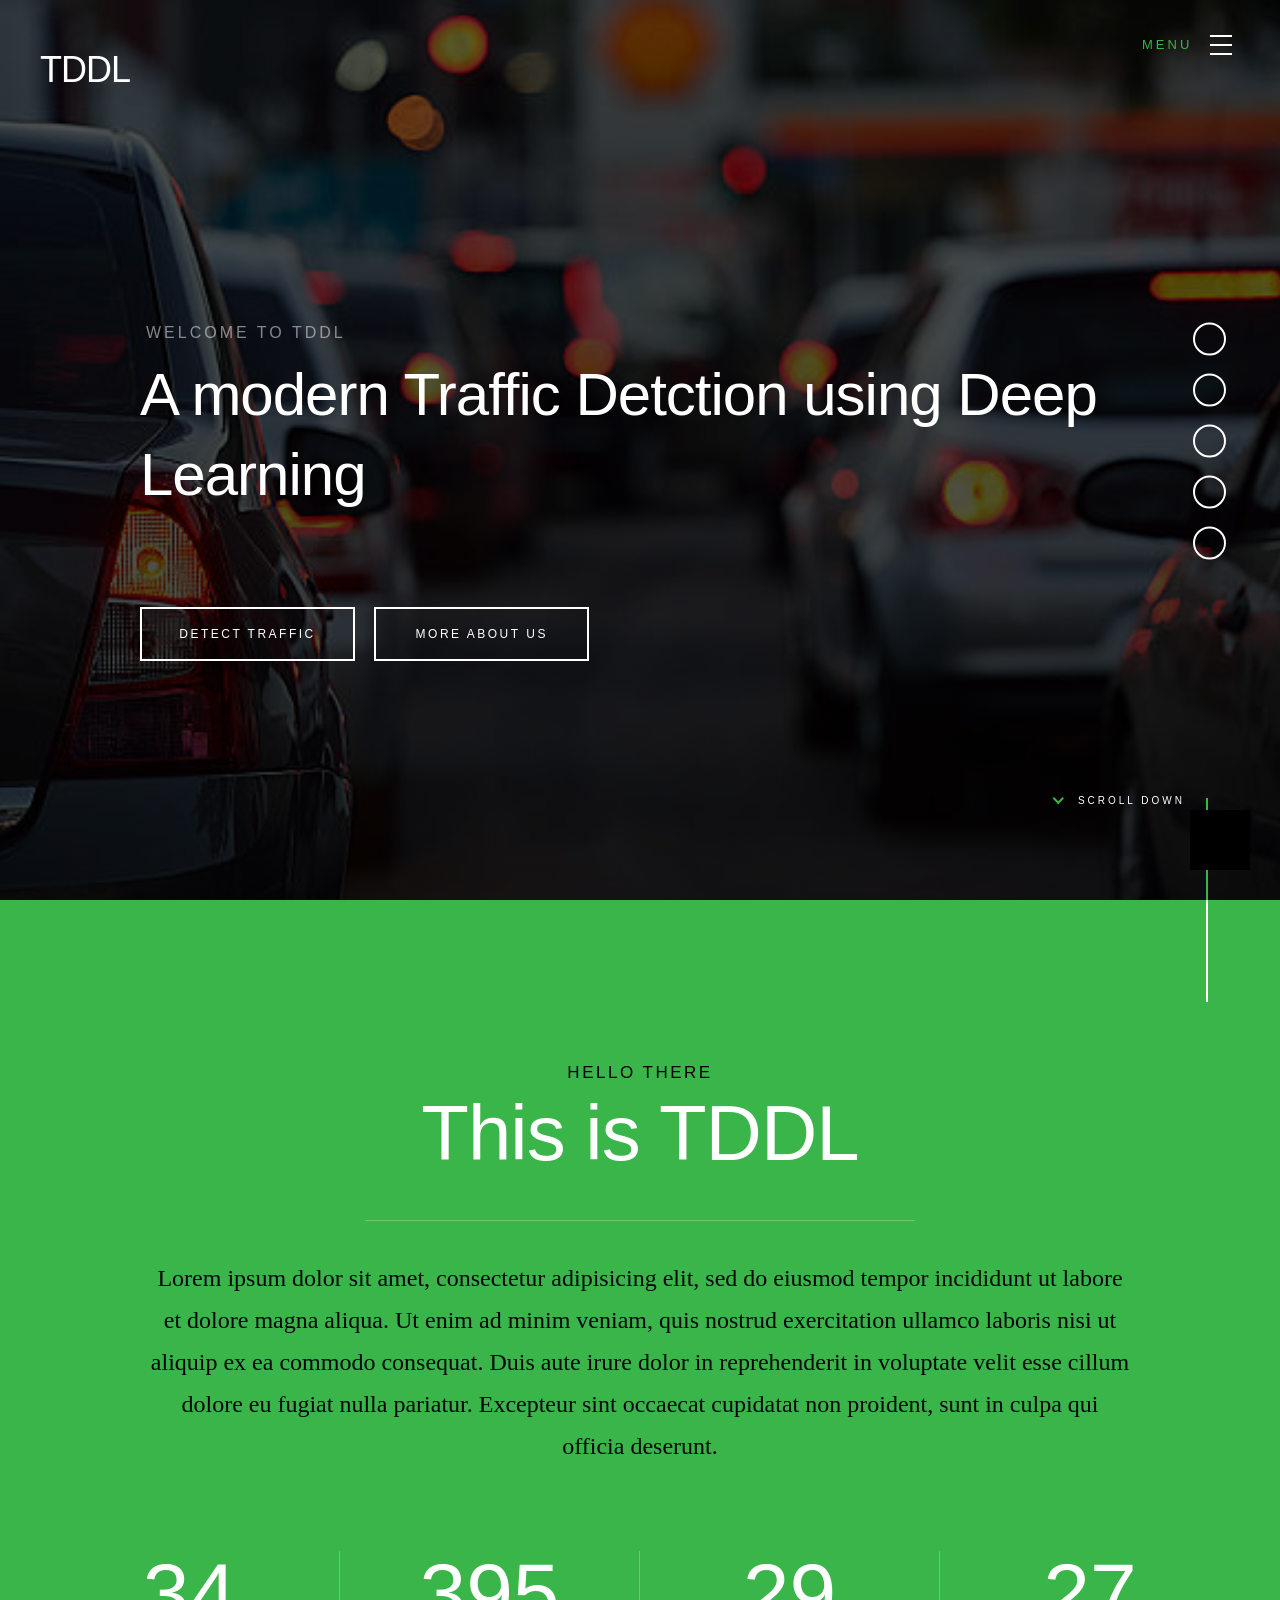
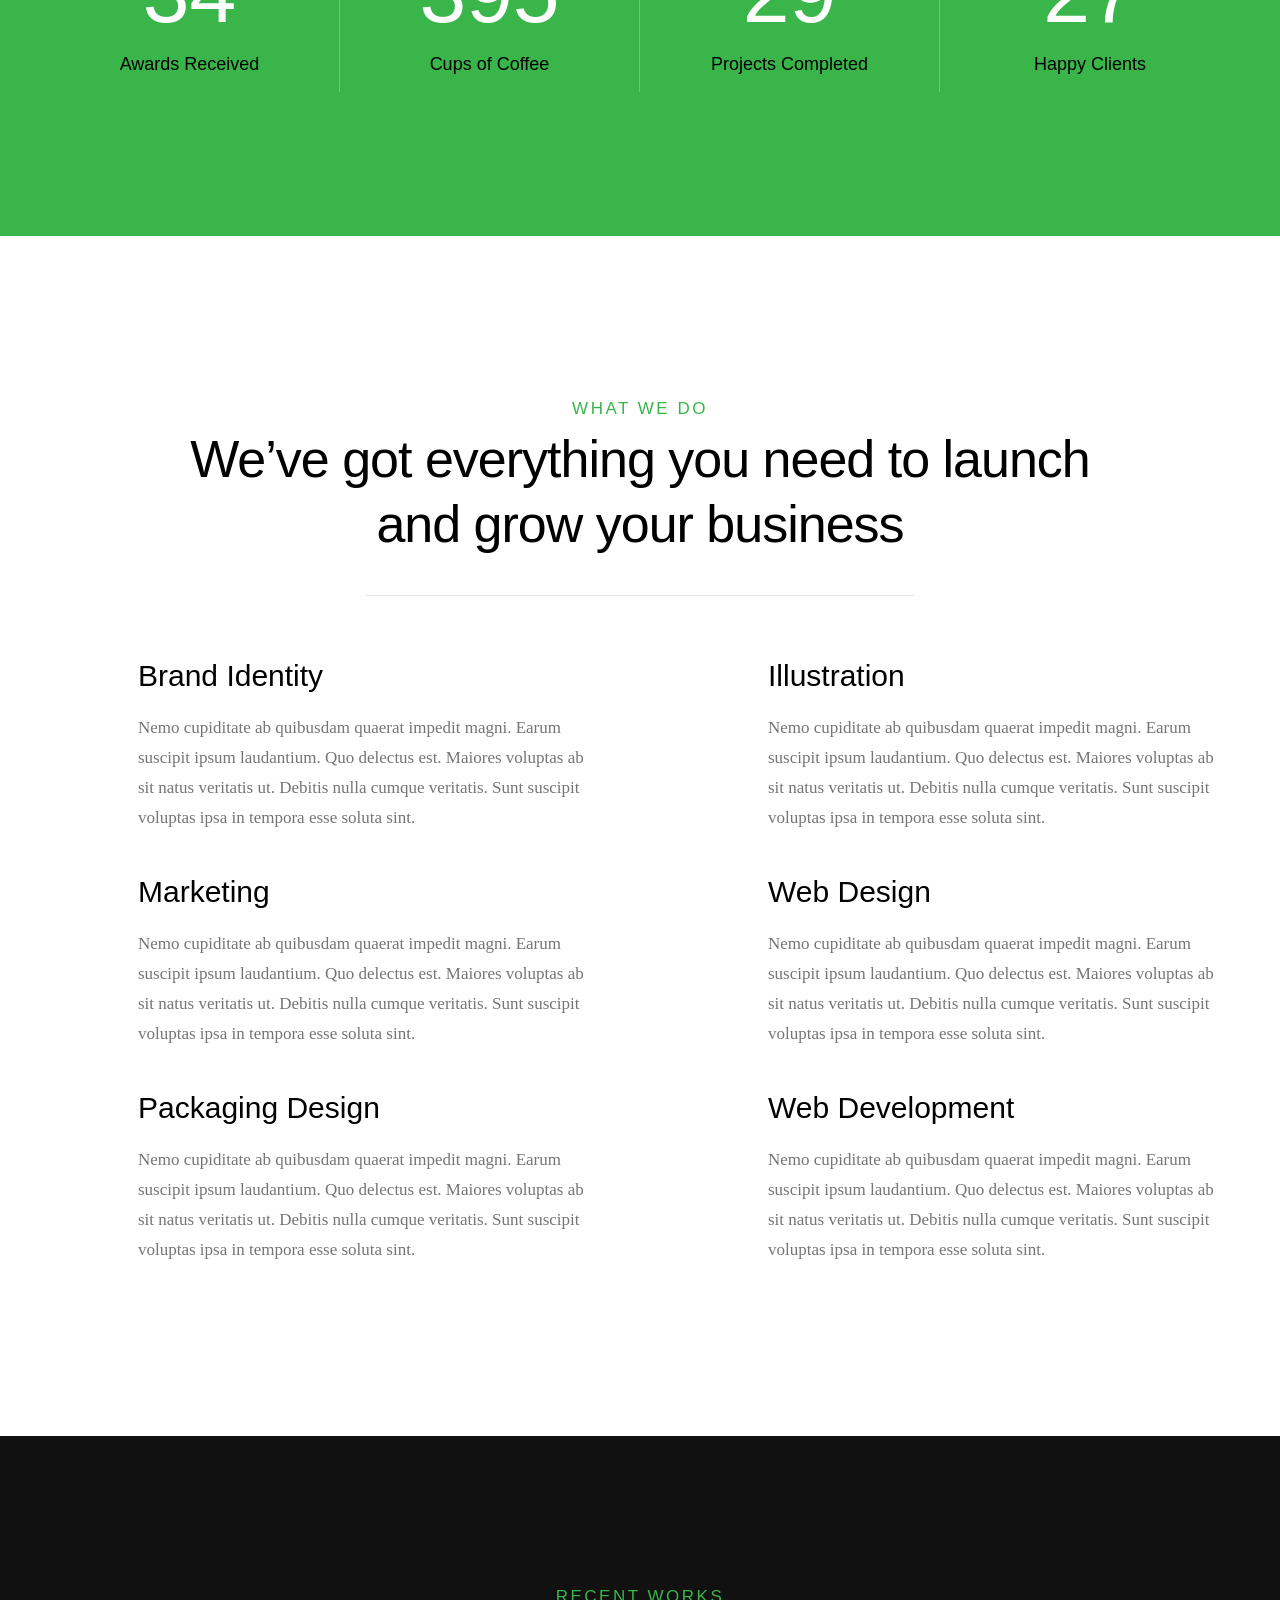
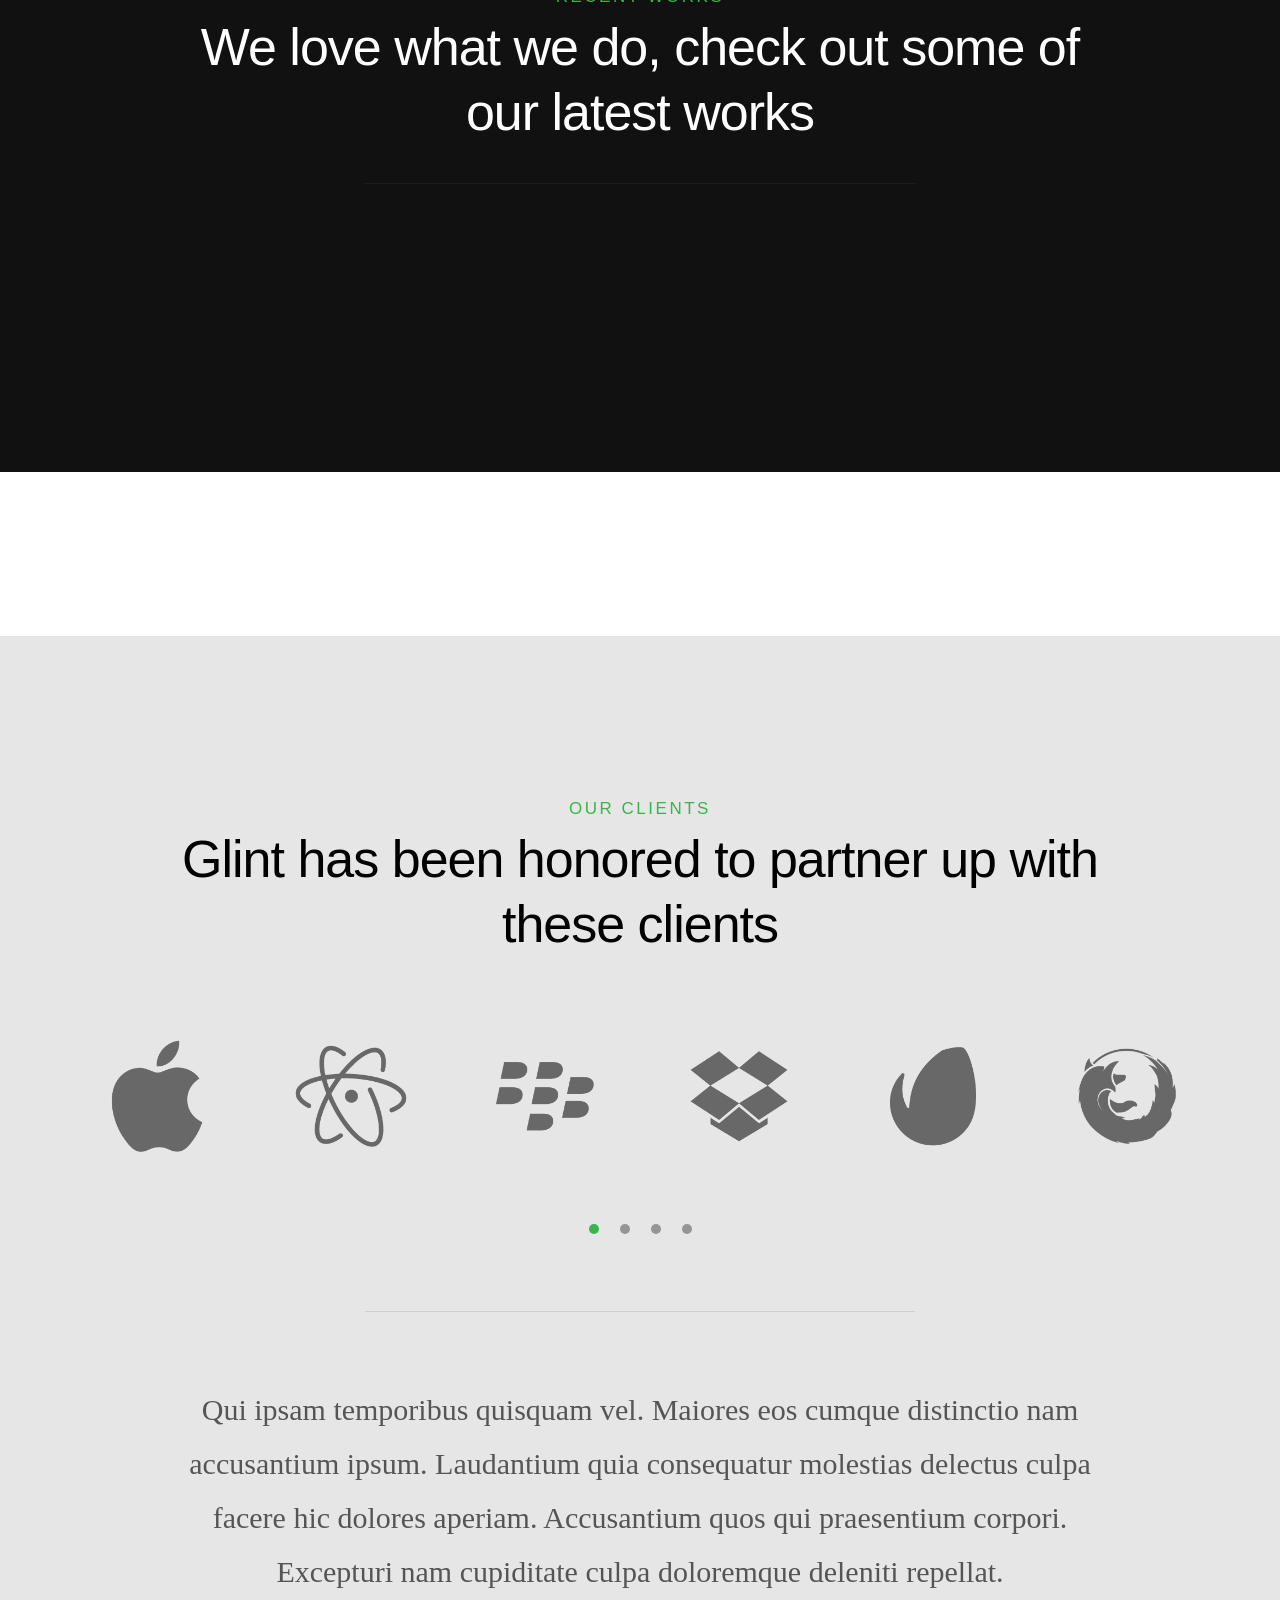
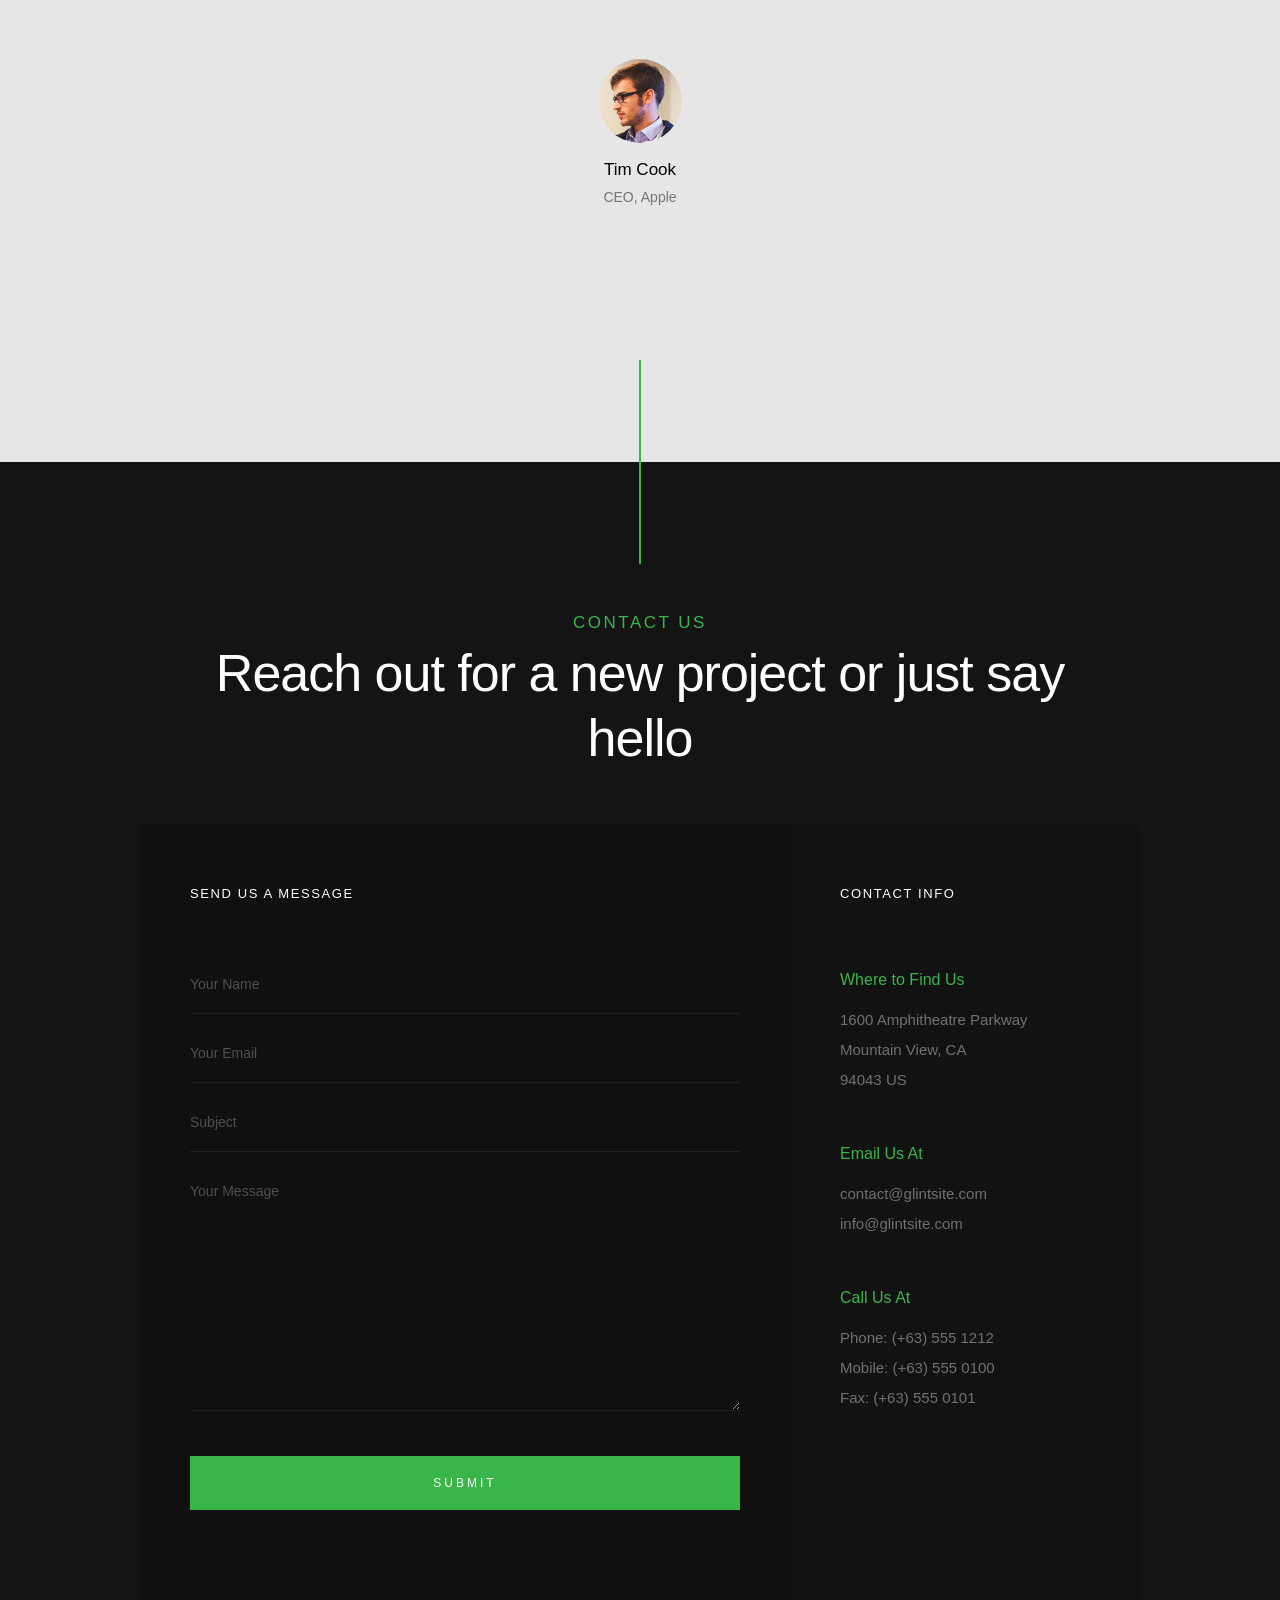
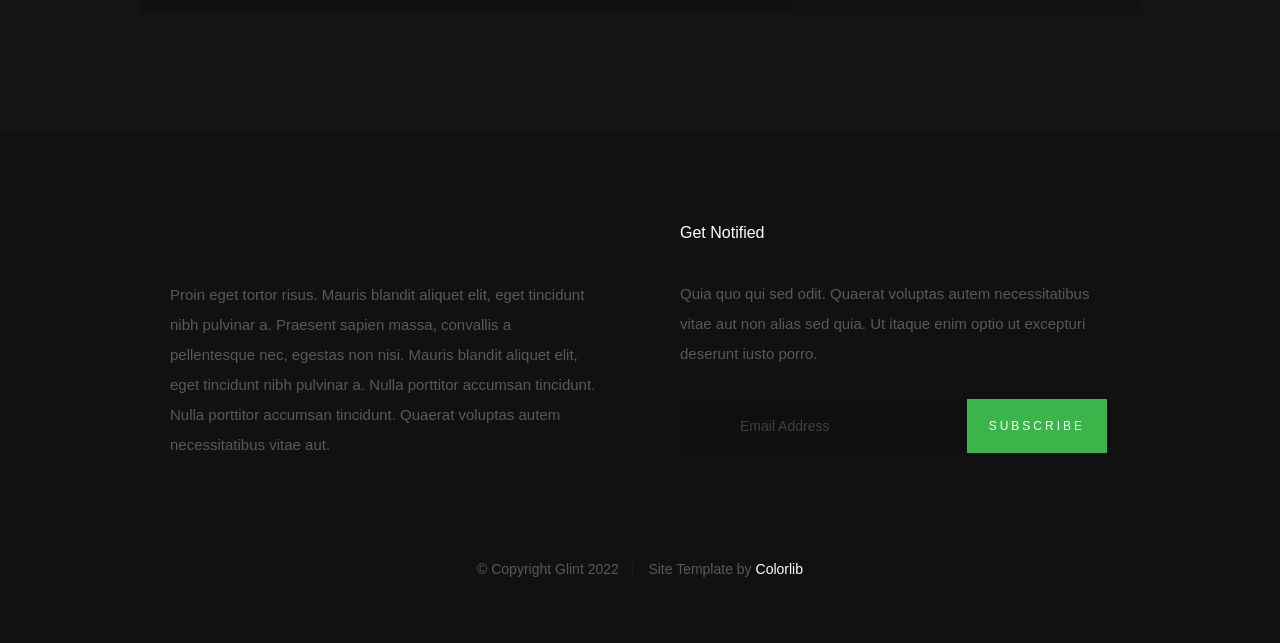
==== commit 9f164980: "preprocessing utils" ====
--- a/web/Glint.html
+++ b/web/Glint.html
@@ -8,7 +8,7 @@
 
 <head>
   <meta http-equiv="Content-Type" content="text/html; charset=UTF-8">
-  <title>Glint</title>
+  <title>TDDL</title>
   <meta name="description" content="">
   <meta name="author" content="">
   <meta name="viewport" content="width=device-width, initial-scale=1">
@@ -85,27 +85,27 @@
     <div class="home-content">
       <div class="row home-content__main">
         <h3>Welcome to TDDL</h3>
-        <h1> We are a creative group <br> of people who design <br> influential brands and <br> digital experiences.
-        </h1>
-        <div class="home-content__buttons"> <a href="https://preview.colorlib.com/theme/glint/#contact"
+        <h1>A modern Traffic Detction using Deep Learning</h1>
+        <div class="home-content__buttons"> 
+          <a href="#contact"
             class="smoothscroll btn btn--stroke">Detect Traffic</a> <a
-            href="https://preview.colorlib.com/theme/glint/#about" class="smoothscroll btn btn--stroke"> More About Us
+            href="#about" class="smoothscroll btn btn--stroke"> More About Us
           </a></div>
       </div>
-      <div class="home-content__scroll"> <a href="https://preview.colorlib.com/theme/glint/#about"
+      <div class="home-content__scroll"> <a href="#about"
           class="scroll-link smoothscroll"> <span>Scroll Down</span> </a></div>
       <div class="home-content__line"></div>
     </div>
     <ul class="home-social">
-      <li> <a href="https://preview.colorlib.com/theme/glint/#0"><i class="fa fa-facebook"
+      <li> <a href="#0"><i class="fa fa-facebook"
             aria-hidden="true"></i><span>Facebook</span></a></li>
-      <li> <a href="https://preview.colorlib.com/theme/glint/#0"><i class="fa fa-twitter"
+      <li> <a href="#0"><i class="fa fa-twitter"
             aria-hidden="true"></i><span>Twiiter</span></a></li>
-      <li> <a href="https://preview.colorlib.com/theme/glint/#0"><i class="fa fa-instagram"
+      <li> <a href="#0"><i class="fa fa-instagram"
             aria-hidden="true"></i><span>Instagram</span></a></li>
-      <li> <a href="https://preview.colorlib.com/theme/glint/#0"><i class="fa fa-behance"
+      <li> <a href="#0"><i class="fa fa-behance"
             aria-hidden="true"></i><span>Behance</span></a></li>
-      <li> <a href="https://preview.colorlib.com/theme/glint/#0"><i class="fa fa-dribbble"
+      <li> <a href="#0"><i class="fa fa-dribbble"
             aria-hidden="true"></i><span>Dribbble</span></a></li>
     </ul>
   </section>
@@ -113,7 +113,7 @@
     <div class="row section-header has-bottom-sep aos-init aos-animate" data-aos="fade-up">
       <div class="col-full">
         <h3 class="subhead subhead--dark">Hello There</h3>
-        <h1 class="display-1 display-1--light">We Are Glint</h1>
+        <h1 class="display-1 display-1--light">This is TDDL</h1>
       </div>
     </div>
     <div class="row about-desc aos-init aos-animate" data-aos="fade-up">
@@ -224,7 +224,7 @@
             style="position: absolute; left: 0px; top: 0px;">
             <div class="item-folio">
               <div class="item-folio__thumb"> <a
-                  href="https://preview.colorlib.com/theme/glint/images/portfolio/gallery/g-shutterbug.jpg"
+                  href="images/portfolio/gallery/g-shutterbug.jpg"
                   class="thumb-link" title="Shutterbug" data-size="1050x700"> <img
                     src="./Glint_files/lady-shutterbug.jpg"
                     srcset="images/portfolio/lady-shutterbug.jpg 1x, images/portfolio/lady-shutterbug@2x.jpg 2x" alt="">
@@ -244,7 +244,7 @@
             style="position: absolute; left: 560px; top: 0px;">
             <div class="item-folio">
               <div class="item-folio__thumb"> <a
-                  href="https://preview.colorlib.com/theme/glint/images/portfolio/gallery/g-woodcraft.jpg"
+                  href="/images/portfolio/gallery/g-woodcraft.jpg"
                   class="thumb-link" title="Woodcraft" data-size="1050x700"> <img src="./Glint_files/woodcraft.jpg"
                     srcset="images/portfolio/woodcraft.jpg 1x, images/portfolio/woodcraft@2x.jpg 2x" alt=""> </a></div>
               <div class="item-folio__text">
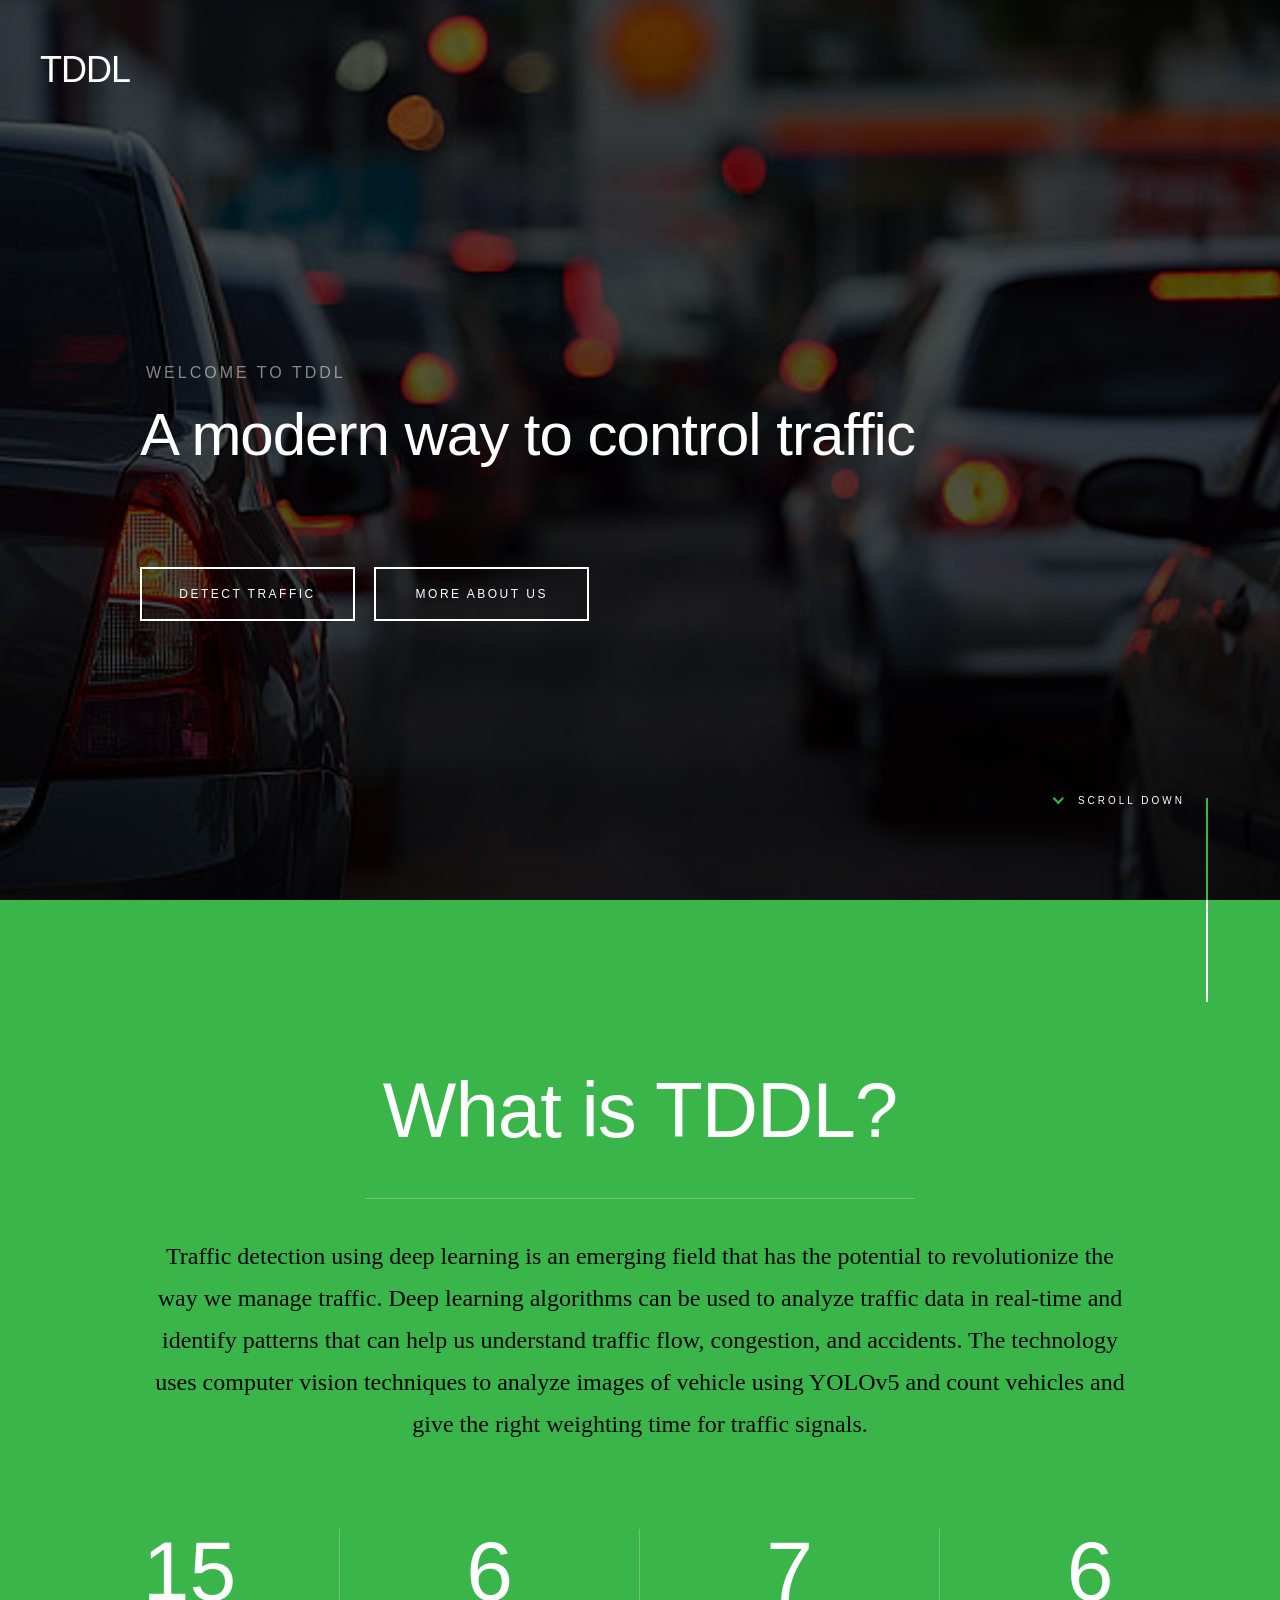
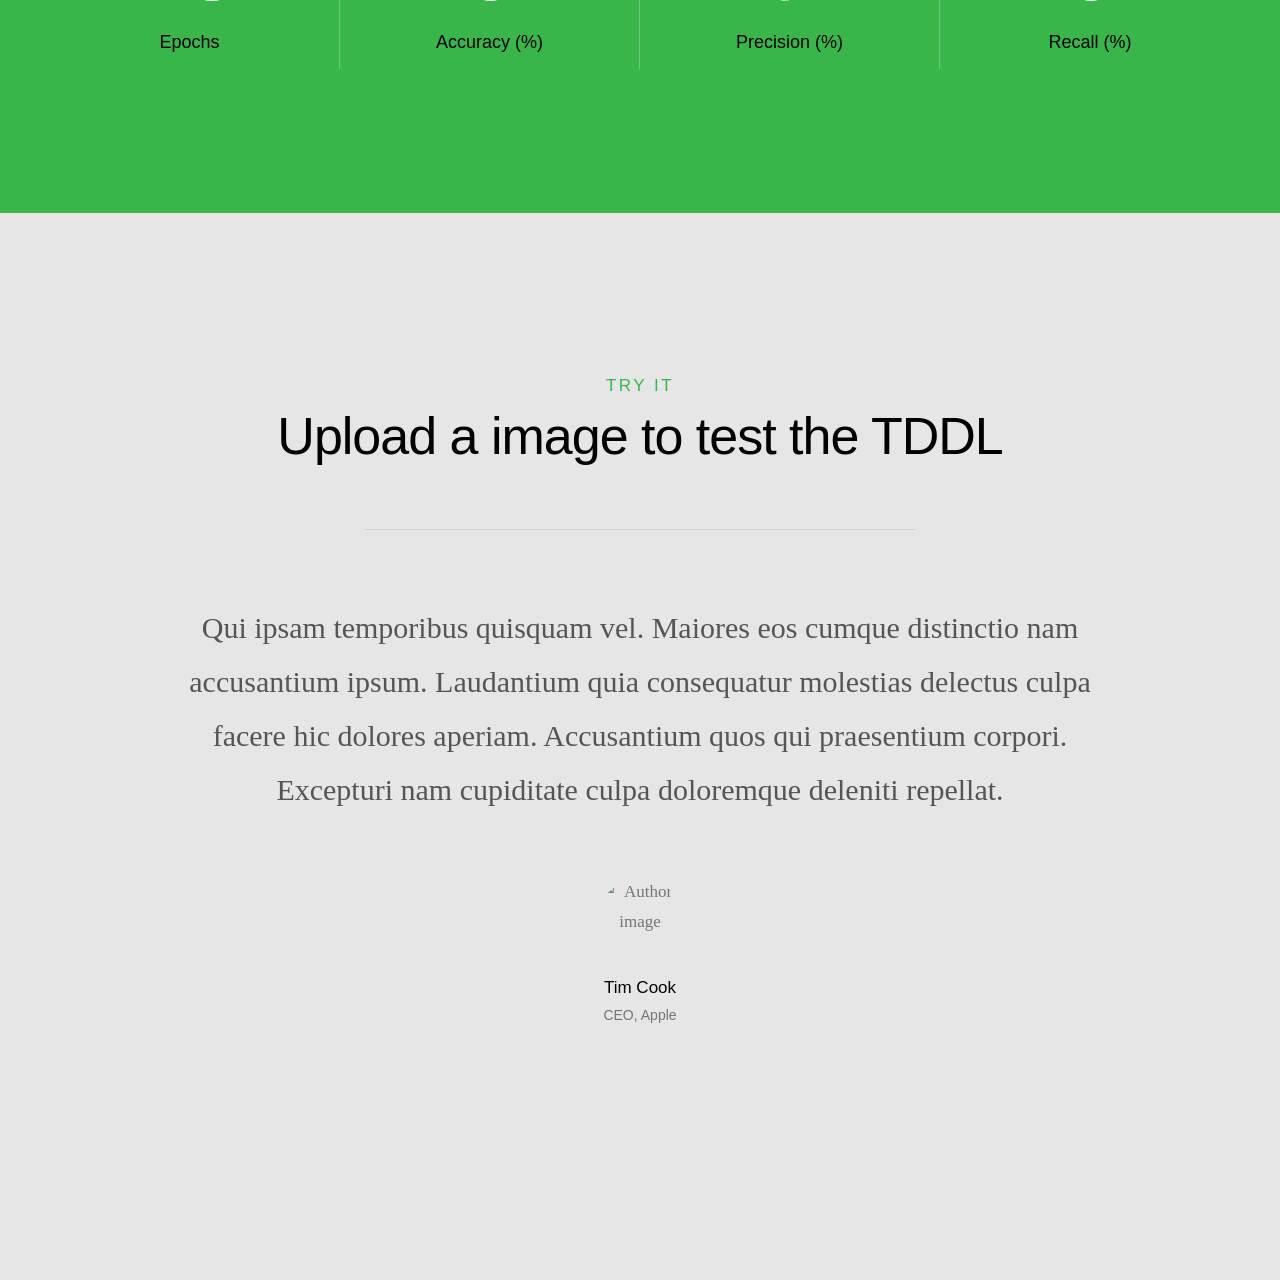
==== commit 91269274: "ui integration" ====
--- a/web/Glint.html
+++ b/web/Glint.html
@@ -15,16 +15,15 @@
   <link rel="stylesheet" href="./Glint_files/base.css">
   <link rel="stylesheet" href="./Glint_files/vendor.css">
   <link rel="stylesheet" href="./Glint_files/main.css">
+  <link rel="shortcut icon" href="https://freepngimg.com/download/letter/130136-picture-t-letter-png-image-high-quality.png" type="image/x-icon">
   <script defer="" referrerpolicy="origin" src="./Glint_files/s.js.download"></script>
   <script src="./Glint_files/modernizr.js.download"></script>
   <script src="./Glint_files/pace.min.js.download"></script>
-  <link rel="shortcut icon" href="https://preview.colorlib.com/theme/glint/favicon.ico" type="image/x-icon">
-  <link rel="icon" href="https://preview.colorlib.com/theme/glint/favicon.ico" type="image/x-icon">
   <script
     nonce="b64480bd-f68e-4f7b-8626-980d95a5538b">(function (w, d) { !function (a, b, c, d) { a[c] = a[c] || {}; a[c].executed = []; a.zaraz = { deferred: [], listeners: [] }; a.zaraz.q = []; a.zaraz._f = function (e) { return function () { var f = Array.prototype.slice.call(arguments); a.zaraz.q.push({ m: e, a: f }) } }; for (const g of ["track", "set", "debug"]) a.zaraz[g] = a.zaraz._f(g); a.zaraz.init = () => { var h = b.getElementsByTagName(d)[0], i = b.createElement(d), j = b.getElementsByTagName("title")[0]; j && (a[c].t = b.getElementsByTagName("title")[0].text); a[c].x = Math.random(); a[c].w = a.screen.width; a[c].h = a.screen.height; a[c].j = a.innerHeight; a[c].e = a.innerWidth; a[c].l = a.location.href; a[c].r = b.referrer; a[c].k = a.screen.colorDepth; a[c].n = b.characterSet; a[c].o = (new Date).getTimezoneOffset(); if (a.dataLayer) for (const n of Object.entries(Object.entries(dataLayer).reduce(((o, p) => ({ ...o[1], ...p[1] }))))) zaraz.set(n[0], n[1], { scope: "page" }); a[c].q = []; for (; a.zaraz.q.length;) { const q = a.zaraz.q.shift(); a[c].q.push(q) } i.defer = !0; for (const r of [localStorage, sessionStorage]) Object.keys(r || {}).filter((t => t.startsWith("_zaraz_"))).forEach((s => { try { a[c]["z_" + s.slice(7)] = JSON.parse(r.getItem(s)) } catch { a[c]["z_" + s.slice(7)] = r.getItem(s) } })); i.referrerPolicy = "origin"; i.src = "/cdn-cgi/zaraz/s.js?z=" + btoa(encodeURIComponent(JSON.stringify(a[c]))); h.parentNode.insertBefore(i, h) };["complete", "interactive"].includes(b.readyState) ? zaraz.init() : a.addEventListener("DOMContentLoaded", zaraz.init) }(w, d, "zarazData", "script"); })(window, document);</script>
 </head>
 
-<body id="top" class="  pace-done" data-aos-easing="ease-in-sine" data-aos-duration="600" data-aos-delay="300">
+<body id="top" class="pace-done" data-aos-easing="ease-in-sine" data-aos-duration="600" data-aos-delay="300">
   <div class="parallax-mirror"
     style="visibility: hidden; z-index: -100; position: fixed; top: -908px; left: 0px; overflow: hidden; transform: translate3d(0px, 0px, 0px); height: 910.9px; width: 1519.2px;">
     <img class="parallax-slider" src="./Glint_files/hero-bg.jpg"
@@ -38,392 +37,78 @@
     <div class="pace-activity"></div>
   </div>
   <header class="s-header">
-    <div class="header-logo"> <a class="site-logo"  style="width:auto;" href="https://preview.colorlib.com/theme/glint/index.html"> 
-      <!-- <img src="./Glint_files/logo.png" alt="Homepage">  -->
-      <h1 style="color:white;">TDDL</h1>
-    </a>
-        </div>
-    <nav class="header-nav"><a href="https://preview.colorlib.com/theme/glint/#0" class="header-nav__close"
-        title="close"><span>Close</span></a>
-      <div class="header-nav__content">
-        <h3>Navigation</h3>
-        <ul class="header-nav__list">
-          <li class="current"><a class="smoothscroll" href="https://preview.colorlib.com/theme/glint/#home"
-              title="home">Home</a></li>
-          <li><a class="smoothscroll" href="https://preview.colorlib.com/theme/glint/#about" title="about">About</a>
-          </li>
-          <li><a class="smoothscroll" href="https://preview.colorlib.com/theme/glint/#services"
-              title="services">Services</a></li>
-          <li><a class="smoothscroll" href="https://preview.colorlib.com/theme/glint/#works" title="works">Works</a>
-          </li>
-          <li><a class="smoothscroll" href="https://preview.colorlib.com/theme/glint/#clients"
-              title="clients">Clients</a></li>
-          <li><a class="smoothscroll" href="https://preview.colorlib.com/theme/glint/#contact"
-              title="contact">Contact</a></li>
-        </ul>
-        <p>Perspiciatis hic praesentium nesciunt. Et neque a dolorum <a
-            href="https://preview.colorlib.com/theme/glint/#0">voluptatem</a> porro iusto sequi veritatis libero enim.
-          Iusto id suscipit veritatis neque reprehenderit.</p>
-        <ul class="header-nav__social">
-          <li> <a href="https://preview.colorlib.com/theme/glint/#"><i class="fa fa-facebook"></i></a></li>
-          <li> <a href="https://preview.colorlib.com/theme/glint/#"><i class="fa fa-twitter"></i></a></li>
-          <li> <a href="https://preview.colorlib.com/theme/glint/#"><i class="fa fa-instagram"></i></a></li>
-          <li> <a href="https://preview.colorlib.com/theme/glint/#"><i class="fa fa-behance"></i></a></li>
-          <li> <a href="https://preview.colorlib.com/theme/glint/#"><i class="fa fa-dribbble"></i></a></li>
-        </ul>
-      </div>
-    </nav><a class="header-menu-toggle opaque" href="https://preview.colorlib.com/theme/glint/#0"> <span
-        class="header-menu-text">Menu</span> <span class="header-menu-icon"></span> </a>
+    <div class="header-logo"> <a class="site-logo" style="width:auto;"
+        href="https://preview.colorlib.com/theme/glint/index.html">
+        <!-- <img src="./Glint_files/logo.png" alt="Homepage">  -->
+        <h1 style="color:white;">TDDL</h1>
+      </a>
+    </div>
+
   </header>
-  <section id="home" class="s-home target-section" data-parallax="scroll" 
-  style="background: url(./Glint_files/image/cars.jpg);
+  <section id="home" class="s-home target-section" data-parallax="scroll" style="background: url(./Glint_files/image/cars.jpg);
   background-repeat: no-repeat;
-  background-size: cover;"
-    data-natural-width="3000" data-natural-height="2000" data-position-y="center">
+  background-size: cover;" data-natural-width="3000" data-natural-height="2000" data-position-y="center">
     <div class="overlay"></div>
     <div class="shadow-overlay"></div>
     <div class="home-content">
       <div class="row home-content__main">
         <h3>Welcome to TDDL</h3>
-        <h1>A modern Traffic Detction using Deep Learning</h1>
-        <div class="home-content__buttons"> 
-          <a href="#contact"
-            class="smoothscroll btn btn--stroke">Detect Traffic</a> <a
-            href="#about" class="smoothscroll btn btn--stroke"> More About Us
-          </a></div>
-      </div>
-      <div class="home-content__scroll"> <a href="#about"
-          class="scroll-link smoothscroll"> <span>Scroll Down</span> </a></div>
+        <h1>A modern way to control traffic</h1>
+        <div class="home-content__buttons">
+          <a href="#detect" class="smoothscroll btn btn--stroke">Detect Traffic</a> <a href="#about"
+            class="smoothscroll btn btn--stroke"> More About Us
+          </a>
+        </div>
+      </div>
+      <div class="home-content__scroll"> <a href="#about" class="scroll-link smoothscroll"> <span>Scroll Down</span>
+        </a></div>
       <div class="home-content__line"></div>
     </div>
-    <ul class="home-social">
-      <li> <a href="#0"><i class="fa fa-facebook"
-            aria-hidden="true"></i><span>Facebook</span></a></li>
-      <li> <a href="#0"><i class="fa fa-twitter"
-            aria-hidden="true"></i><span>Twiiter</span></a></li>
-      <li> <a href="#0"><i class="fa fa-instagram"
-            aria-hidden="true"></i><span>Instagram</span></a></li>
-      <li> <a href="#0"><i class="fa fa-behance"
-            aria-hidden="true"></i><span>Behance</span></a></li>
-      <li> <a href="#0"><i class="fa fa-dribbble"
-            aria-hidden="true"></i><span>Dribbble</span></a></li>
-    </ul>
   </section>
   <section id="about" class="s-about">
     <div class="row section-header has-bottom-sep aos-init aos-animate" data-aos="fade-up">
       <div class="col-full">
-        <h3 class="subhead subhead--dark">Hello There</h3>
-        <h1 class="display-1 display-1--light">This is TDDL</h1>
+        <h1 class="display-1 display-1--light">What is TDDL?</h1>
       </div>
     </div>
     <div class="row about-desc aos-init aos-animate" data-aos="fade-up">
       <div class="col-full">
-        <p> Lorem ipsum dolor sit amet, consectetur adipisicing elit, sed do eiusmod tempor incididunt ut labore et
-          dolore magna aliqua. Ut enim ad minim veniam, quis nostrud exercitation ullamco laboris nisi ut aliquip ex ea
-          commodo consequat. Duis aute irure dolor in reprehenderit in voluptate velit esse cillum dolore eu fugiat
-          nulla pariatur. Excepteur sint occaecat cupidatat non proident, sunt in culpa qui officia deserunt.</p>
+        <p>Traffic detection using deep learning is an emerging field that has the potential to revolutionize the way we
+          manage traffic.
+          Deep learning algorithms can be used to analyze traffic data in real-time and identify patterns that can help
+          us understand traffic flow, congestion, and accidents.
+          The technology uses computer vision techniques to analyze images of vehicle using YOLOv5 and count vehicles
+          and give the right weighting time for traffic signals.</p>
       </div>
     </div>
     <div class="row about-stats stats block-1-4 block-m-1-2 block-mob-full aos-init aos-animate" data-aos="fade-up">
       <div class="col-block stats__col ">
-        <div class="stats__count">127</div>
-        <h5>Awards Received</h5>
+        <div class="stats__count">200</div>
+        <h5>Epochs</h5>
       </div>
       <div class="col-block stats__col">
-        <div class="stats__count">1505</div>
-        <h5>Cups of Coffee</h5>
+        <div class="stats__count">77%</div>
+        <h5>Accuracy (%)</h5>
       </div>
       <div class="col-block stats__col">
-        <div class="stats__count">109</div>
-        <h5>Projects Completed</h5>
+        <div class="stats__count">83</div>
+        <h5>Precision (%)</h5>
       </div>
       <div class="col-block stats__col">
-        <div class="stats__count">102</div>
-        <h5>Happy Clients</h5>
+        <div class="stats__count">67</div>
+        <h5>Recall (%)</h5>
       </div>
     </div>
     <div class="about__line"></div>
   </section>
-  <section id="services" class="s-services">
-    <div class="row section-header has-bottom-sep aos-init aos-animate" data-aos="fade-up">
-      <div class="col-full">
-        <h3 class="subhead">What We Do</h3>
-        <h1 class="display-2">We’ve got everything you need to launch and grow your business</h1>
-      </div>
-    </div>
-    <div class="row services-list block-1-2 block-tab-full">
-      <div class="col-block service-item aos-init aos-animate" data-aos="fade-up">
-        <div class="service-icon"> <i class="icon-paint-brush"></i></div>
-        <div class="service-text">
-          <h3 class="h2">Brand Identity</h3>
-          <p>Nemo cupiditate ab quibusdam quaerat impedit magni. Earum suscipit ipsum laudantium. Quo delectus est.
-            Maiores voluptas ab sit natus veritatis ut. Debitis nulla cumque veritatis. Sunt suscipit voluptas ipsa in
-            tempora esse soluta sint.</p>
-        </div>
-      </div>
-      <div class="col-block service-item aos-init aos-animate" data-aos="fade-up">
-        <div class="service-icon"> <i class="icon-group"></i></div>
-        <div class="service-text">
-          <h3 class="h2">Illustration</h3>
-          <p>Nemo cupiditate ab quibusdam quaerat impedit magni. Earum suscipit ipsum laudantium. Quo delectus est.
-            Maiores voluptas ab sit natus veritatis ut. Debitis nulla cumque veritatis. Sunt suscipit voluptas ipsa in
-            tempora esse soluta sint.</p>
-        </div>
-      </div>
-      <div class="col-block service-item aos-init aos-animate" data-aos="fade-up">
-        <div class="service-icon"> <i class="icon-megaphone"></i></div>
-        <div class="service-text">
-          <h3 class="h2">Marketing</h3>
-          <p>Nemo cupiditate ab quibusdam quaerat impedit magni. Earum suscipit ipsum laudantium. Quo delectus est.
-            Maiores voluptas ab sit natus veritatis ut. Debitis nulla cumque veritatis. Sunt suscipit voluptas ipsa in
-            tempora esse soluta sint.</p>
-        </div>
-      </div>
-      <div class="col-block service-item aos-init aos-animate" data-aos="fade-up">
-        <div class="service-icon"> <i class="icon-earth"></i></div>
-        <div class="service-text">
-          <h3 class="h2">Web Design</h3>
-          <p>Nemo cupiditate ab quibusdam quaerat impedit magni. Earum suscipit ipsum laudantium. Quo delectus est.
-            Maiores voluptas ab sit natus veritatis ut. Debitis nulla cumque veritatis. Sunt suscipit voluptas ipsa in
-            tempora esse soluta sint.</p>
-        </div>
-      </div>
-      <div class="col-block service-item aos-init aos-animate" data-aos="fade-up">
-        <div class="service-icon"> <i class="icon-cube"></i></div>
-        <div class="service-text">
-          <h3 class="h2">Packaging Design</h3>
-          <p>Nemo cupiditate ab quibusdam quaerat impedit magni. Earum suscipit ipsum laudantium. Quo delectus est.
-            Maiores voluptas ab sit natus veritatis ut. Debitis nulla cumque veritatis. Sunt suscipit voluptas ipsa in
-            tempora esse soluta sint.</p>
-        </div>
-      </div>
-      <div class="col-block service-item aos-init aos-animate" data-aos="fade-up">
-        <div class="service-icon"><i class="icon-lego-block"></i></div>
-        <div class="service-text">
-          <h3 class="h2">Web Development</h3>
-          <p>Nemo cupiditate ab quibusdam quaerat impedit magni. Earum suscipit ipsum laudantium. Quo delectus est.
-            Maiores voluptas ab sit natus veritatis ut. Debitis nulla cumque veritatis. Sunt suscipit voluptas ipsa in
-            tempora esse soluta sint.</p>
-        </div>
-      </div>
-    </div>
-  </section>
-  <section id="works" class="s-works">
-    <div class="intro-wrap">
-      <div class="row section-header has-bottom-sep light-sep aos-init aos-animate" data-aos="fade-up">
-        <div class="col-full">
-          <h3 class="subhead">Recent Works</h3>
-          <h1 class="display-2 display-2--light">We love what we do, check out some of our latest works</h1>
-        </div>
-      </div>
-    </div>
-    <div class="row works-content">
-      <div class="col-full masonry-wrap">
-        <div class="masonry" style="position: relative; height: 1820px;">
-          <div class="masonry__brick aos-init aos-animate" data-aos="fade-up"
-            style="position: absolute; left: 0px; top: 0px;">
-            <div class="item-folio">
-              <div class="item-folio__thumb"> <a
-                  href="images/portfolio/gallery/g-shutterbug.jpg"
-                  class="thumb-link" title="Shutterbug" data-size="1050x700"> <img
-                    src="./Glint_files/lady-shutterbug.jpg"
-                    srcset="images/portfolio/lady-shutterbug.jpg 1x, images/portfolio/lady-shutterbug@2x.jpg 2x" alt="">
-                </a></div>
-              <div class="item-folio__text">
-                <h3 class="item-folio__title"> Shutterbug</h3>
-                <p class="item-folio__cat"> Branding</p>
-              </div><a href="https://www.behance.net/" class="item-folio__project-link" title="Project link"> <i
-                  class="icon-link"></i> </a>
-              <div class="item-folio__caption">
-                <p>Vero molestiae sed aut natus excepturi. Et tempora numquam. Temporibus iusto quo.Unde dolorem
-                  corrupti neque nisi.</p>
-              </div>
-            </div>
-          </div>
-          <div class="masonry__brick aos-init aos-animate" data-aos="fade-up"
-            style="position: absolute; left: 560px; top: 0px;">
-            <div class="item-folio">
-              <div class="item-folio__thumb"> <a
-                  href="/images/portfolio/gallery/g-woodcraft.jpg"
-                  class="thumb-link" title="Woodcraft" data-size="1050x700"> <img src="./Glint_files/woodcraft.jpg"
-                    srcset="images/portfolio/woodcraft.jpg 1x, images/portfolio/woodcraft@2x.jpg 2x" alt=""> </a></div>
-              <div class="item-folio__text">
-                <h3 class="item-folio__title"> Woodcraft</h3>
-                <p class="item-folio__cat"> Web Design</p>
-              </div><a href="https://www.behance.net/" class="item-folio__project-link" title="Project link"> <i
-                  class="icon-link"></i> </a>
-              <div class="item-folio__caption">
-                <p>Vero molestiae sed aut natus excepturi. Et tempora numquam. Temporibus iusto quo.Unde dolorem
-                  corrupti neque nisi.</p>
-              </div>
-            </div>
-          </div>
-          <div class="masonry__brick aos-init aos-animate" data-aos="fade-up"
-            style="position: absolute; left: 0px; top: 560px;">
-            <div class="item-folio">
-              <div class="item-folio__thumb"> <a
-                  href="https://preview.colorlib.com/theme/glint/images/portfolio/gallery/g-beetle.jpg"
-                  class="thumb-link" title="The Beetle Car" data-size="1050x700"> <img
-                    src="./Glint_files/the-beetle.jpg"
-                    srcset="images/portfolio/the-beetle.jpg 1x, images/portfolio/the-beetle@2x.jpg 2x" alt=""> </a>
-              </div>
-              <div class="item-folio__text">
-                <h3 class="item-folio__title"> The Beetle</h3>
-                <p class="item-folio__cat"> Web Development</p>
-              </div><a href="https://www.behance.net/" class="item-folio__project-link" title="Project link"> <i
-                  class="icon-link"></i> </a>
-              <div class="item-folio__caption">
-                <p>Vero molestiae sed aut natus excepturi. Et tempora numquam. Temporibus iusto quo.Unde dolorem
-                  corrupti neque nisi.</p>
-              </div>
-            </div>
-          </div>
-          <div class="masonry__brick aos-init aos-animate" data-aos="fade-up"
-            style="position: absolute; left: 560px; top: 700px;">
-            <div class="item-folio">
-              <div class="item-folio__thumb"> <a
-                  href="https://preview.colorlib.com/theme/glint/images/portfolio/gallery/g-grow-green.jpg"
-                  class="thumb-link" title="Grow Green" data-size="1050x700"> <img src="./Glint_files/grow-green.jpg"
-                    srcset="images/portfolio/grow-green.jpg 1x, images/portfolio/grow-green@2x.jpg 2x" alt=""> </a>
-              </div>
-              <div class="item-folio__text">
-                <h3 class="item-folio__title"> Grow Green</h3>
-                <p class="item-folio__cat"> Branding</p>
-              </div><a href="https://www.behance.net/" class="item-folio__project-link" title="Project link"> <i
-                  class="icon-link"></i> </a>
-              <div class="item-folio__caption">
-                <p>Vero molestiae sed aut natus excepturi. Et tempora numquam. Temporibus iusto quo.Unde dolorem
-                  corrupti neque nisi.</p>
-              </div>
-            </div>
-          </div>
-          <div class="masonry__brick aos-init aos-animate" data-aos="fade-up"
-            style="position: absolute; left: 0px; top: 1120px;">
-            <div class="item-folio">
-              <div class="item-folio__thumb"> <a
-                  href="https://preview.colorlib.com/theme/glint/images/portfolio/gallery/g-guitarist.jpg"
-                  class="thumb-link" title="Guitarist" data-size="1050x700"> <img src="./Glint_files/guitarist.jpg"
-                    srcset="images/portfolio/guitarist.jpg 1x, images/portfolio/guitarist@2x.jpg 2x" alt=""> </a></div>
-              <div class="item-folio__text">
-                <h3 class="item-folio__title"> Guitarist</h3>
-                <p class="item-folio__cat"> Web Design</p>
-              </div><a href="https://www.behance.net/" class="item-folio__project-link" title="Project link"> <i
-                  class="icon-link"></i> </a>
-              <div class="item-folio__caption">
-                <p>Vero molestiae sed aut natus excepturi. Et tempora numquam. Temporibus iusto quo.Unde dolorem
-                  corrupti neque nisi.</p>
-              </div>
-            </div>
-          </div>
-          <div class="masonry__brick aos-init aos-animate" data-aos="fade-up"
-            style="position: absolute; left: 560px; top: 1260px;">
-            <div class="item-folio">
-              <div class="item-folio__thumb"> <a
-                  href="https://preview.colorlib.com/theme/glint/images/portfolio/gallery/g-palmeira.jpg"
-                  class="thumb-link" title="Palmeira" data-size="1050x700"> <img src="./Glint_files/palmeira.jpg"
-                    srcset="images/portfolio/palmeira.jpg 1x, images/portfolio/palmeira@2x.jpg 2x" alt=""> </a></div>
-              <div class="item-folio__text">
-                <h3 class="item-folio__title"> Palmeira</h3>
-                <p class="item-folio__cat"> Web Design</p>
-              </div><a href="https://www.behance.net/" class="item-folio__project-link" title="Project link"> <i
-                  class="icon-link"></i> </a>
-              <div class="item-folio__caption">
-                <p>Vero molestiae sed aut natus excepturi. Et tempora numquam. Temporibus iusto quo.Unde dolorem
-                  corrupti neque nisi.</p>
-              </div>
-            </div>
-          </div>
-        </div>
-      </div>
-    </div>
-  </section>
-  <section id="clients" class="s-clients">
+  <section id="detect" class="s-clients">
     <div class="row section-header aos-init aos-animate" data-aos="fade-up">
       <div class="col-full">
-        <h3 class="subhead">Our Clients</h3>
-        <h1 class="display-2">Glint has been honored to partner up with these clients</h1>
-      </div>
-    </div>
-    <div class="row clients-outer aos-init aos-animate" data-aos="fade-up">
-      <div class="col-full">
-        <div class="clients slick-initialized slick-slider slick-dotted" role="toolbar">
-          <div aria-live="polite" class="slick-list draggable">
-            <div class="slick-track" style="opacity: 1; width: 3880px; transform: translate3d(-1164px, 0px, 0px);"
-              role="listbox"><a href="https://preview.colorlib.com/theme/glint/#0" title=""
-                class="clients__slide slick-slide slick-cloned" data-slick-index="-6" id="" aria-hidden="true"
-                tabindex="-1" style="width: 194px;"><img src="./Glint_files/blackberry.png"></a><a
-                href="https://preview.colorlib.com/theme/glint/#0" title=""
-                class="clients__slide slick-slide slick-cloned" data-slick-index="-5" id="" aria-hidden="true"
-                tabindex="-1" style="width: 194px;"><img src="./Glint_files/dropbox.png"></a><a
-                href="https://preview.colorlib.com/theme/glint/#0" title=""
-                class="clients__slide slick-slide slick-cloned" data-slick-index="-4" id="" aria-hidden="true"
-                tabindex="-1" style="width: 194px;"><img src="./Glint_files/envato.png"></a><a
-                href="https://preview.colorlib.com/theme/glint/#0" title=""
-                class="clients__slide slick-slide slick-cloned" data-slick-index="-3" id="" aria-hidden="true"
-                tabindex="-1" style="width: 194px;"><img src="./Glint_files/firefox.png"></a><a
-                href="https://preview.colorlib.com/theme/glint/#0" title=""
-                class="clients__slide slick-slide slick-cloned" data-slick-index="-2" id="" aria-hidden="true"
-                tabindex="-1" style="width: 194px;"><img src="./Glint_files/joomla.png"></a><a
-                href="https://preview.colorlib.com/theme/glint/#0" title=""
-                class="clients__slide slick-slide slick-cloned" data-slick-index="-1" id="" aria-hidden="true"
-                tabindex="-1" style="width: 194px;"><img src="./Glint_files/magento.png"></a><a
-                href="https://preview.colorlib.com/theme/glint/#0" title=""
-                class="clients__slide slick-slide slick-current slick-active" data-slick-index="0" aria-hidden="false"
-                tabindex="-1" role="option" aria-describedby="slick-slide00" style="width: 194px;"><img
-                  src="./Glint_files/apple.png"></a><a href="https://preview.colorlib.com/theme/glint/#0" title=""
-                class="clients__slide slick-slide slick-active" data-slick-index="1" aria-hidden="false" tabindex="-1"
-                role="option" aria-describedby="slick-slide01" style="width: 194px;"><img
-                  src="./Glint_files/atom.png"></a><a href="https://preview.colorlib.com/theme/glint/#0" title=""
-                class="clients__slide slick-slide slick-active" data-slick-index="2" aria-hidden="false" tabindex="-1"
-                role="option" aria-describedby="slick-slide02" style="width: 194px;"><img
-                  src="./Glint_files/blackberry.png"></a><a href="https://preview.colorlib.com/theme/glint/#0" title=""
-                class="clients__slide slick-slide slick-active" data-slick-index="3" aria-hidden="false" tabindex="-1"
-                role="option" aria-describedby="slick-slide03" style="width: 194px;"><img
-                  src="./Glint_files/dropbox.png"></a><a href="https://preview.colorlib.com/theme/glint/#0" title=""
-                class="clients__slide slick-slide slick-active" data-slick-index="4" aria-hidden="false" tabindex="-1"
-                role="option" aria-describedby="slick-slide04" style="width: 194px;"><img
-                  src="./Glint_files/envato.png"></a><a href="https://preview.colorlib.com/theme/glint/#0" title=""
-                class="clients__slide slick-slide slick-active" data-slick-index="5" aria-hidden="false" tabindex="-1"
-                role="option" aria-describedby="slick-slide05" style="width: 194px;"><img
-                  src="./Glint_files/firefox.png"></a><a href="https://preview.colorlib.com/theme/glint/#0" title=""
-                class="clients__slide slick-slide" data-slick-index="6" aria-hidden="true" tabindex="-1" role="option"
-                aria-describedby="slick-slide06" style="width: 194px;"><img src="./Glint_files/joomla.png"></a><a
-                href="https://preview.colorlib.com/theme/glint/#0" title="" class="clients__slide slick-slide"
-                data-slick-index="7" aria-hidden="true" tabindex="-1" role="option" aria-describedby="slick-slide07"
-                style="width: 194px;"><img src="./Glint_files/magento.png"></a><a
-                href="https://preview.colorlib.com/theme/glint/#0" title=""
-                class="clients__slide slick-slide slick-cloned" data-slick-index="8" id="" aria-hidden="true"
-                tabindex="-1" style="width: 194px;"><img src="./Glint_files/apple.png"></a><a
-                href="https://preview.colorlib.com/theme/glint/#0" title=""
-                class="clients__slide slick-slide slick-cloned" data-slick-index="9" id="" aria-hidden="true"
-                tabindex="-1" style="width: 194px;"><img src="./Glint_files/atom.png"></a><a
-                href="https://preview.colorlib.com/theme/glint/#0" title=""
-                class="clients__slide slick-slide slick-cloned" data-slick-index="10" id="" aria-hidden="true"
-                tabindex="-1" style="width: 194px;"><img src="./Glint_files/blackberry.png"></a><a
-                href="https://preview.colorlib.com/theme/glint/#0" title=""
-                class="clients__slide slick-slide slick-cloned" data-slick-index="11" id="" aria-hidden="true"
-                tabindex="-1" style="width: 194px;"><img src="./Glint_files/dropbox.png"></a><a
-                href="https://preview.colorlib.com/theme/glint/#0" title=""
-                class="clients__slide slick-slide slick-cloned" data-slick-index="12" id="" aria-hidden="true"
-                tabindex="-1" style="width: 194px;"><img src="./Glint_files/envato.png"></a><a
-                href="https://preview.colorlib.com/theme/glint/#0" title=""
-                class="clients__slide slick-slide slick-cloned" data-slick-index="13" id="" aria-hidden="true"
-                tabindex="-1" style="width: 194px;"><img src="./Glint_files/firefox.png"></a></div>
-          </div>
-          <ul class="slick-dots" style="" role="tablist">
-            <li class="slick-active" aria-hidden="false" role="presentation" aria-selected="true"
-              aria-controls="navigation00" id="slick-slide00"><button type="button" data-role="none" role="button"
-                tabindex="0">1</button></li>
-            <li aria-hidden="true" role="presentation" aria-selected="false" aria-controls="navigation01"
-              id="slick-slide01"><button type="button" data-role="none" role="button" tabindex="0">2</button></li>
-            <li aria-hidden="true" role="presentation" aria-selected="false" aria-controls="navigation02"
-              id="slick-slide02"><button type="button" data-role="none" role="button" tabindex="0">3</button></li>
-            <li aria-hidden="true" role="presentation" aria-selected="false" aria-controls="navigation03"
-              id="slick-slide03"><button type="button" data-role="none" role="button" tabindex="0">4</button></li>
-          </ul>
-        </div>
-      </div>
-    </div>
+        <h3 class="subhead">Try it</h3>
+        <h1 class="display-2">Upload a image to test the TDDL</h1>
+      </div>
+    </div>
+    
     <div class="row clients-testimonials aos-init aos-animate" data-aos="fade-up">
       <div class="col-full">
         <div class="testimonials slick-initialized slick-slider"><button type="button" data-role="none"
@@ -483,104 +168,7 @@
       </div>
     </div>
   </section>
-  <section id="contact" class="s-contact">
-    <div class="overlay"></div>
-    <div class="contact__line"></div>
-    <div class="row section-header aos-init aos-animate" data-aos="fade-up">
-      <div class="col-full">
-        <h3 class="subhead">Contact Us</h3>
-        <h1 class="display-2 display-2--light">Reach out for a new project or just say hello</h1>
-      </div>
-    </div>
-    <div class="row contact-content aos-init aos-animate" data-aos="fade-up">
-      <div class="contact-primary">
-        <h3 class="h6">Send Us A Message</h3>
-        <form name="contactForm" id="contactForm" method="post" action="https://preview.colorlib.com/theme/glint/"
-          novalidate="novalidate">
-          <fieldset>
-            <div class="form-field"> <input name="contactName" type="text" id="contactName" placeholder="Your Name"
-                value="" minlength="2" required="" aria-required="true" class="full-width"></div>
-            <div class="form-field"> <input name="contactEmail" type="email" id="contactEmail" placeholder="Your Email"
-                value="" required="" aria-required="true" class="full-width"></div>
-            <div class="form-field"> <input name="contactSubject" type="text" id="contactSubject" placeholder="Subject"
-                value="" class="full-width"></div>
-            <div class="form-field"><textarea name="contactMessage" id="contactMessage" placeholder="Your Message"
-                rows="10" cols="50" required="" aria-required="true" class="full-width"></textarea></div>
-            <div class="form-field"> <button class="full-width btn--primary">Submit</button>
-              <div class="submit-loader">
-                <div class="text-loader">Sending...</div>
-                <div class="s-loader">
-                  <div class="bounce1"></div>
-                  <div class="bounce2"></div>
-                  <div class="bounce3"></div>
-                </div>
-              </div>
-            </div>
-          </fieldset>
-        </form>
-        <div class="message-warning"> Something went wrong. Please try again.</div>
-        <div class="message-success"> Your message was sent, thank you!<br></div>
-      </div>
-      <div class="contact-secondary">
-        <div class="contact-info">
-          <h3 class="h6 hide-on-fullwidth">Contact Info</h3>
-          <div class="cinfo">
-            <h5>Where to Find Us</h5>
-            <p> 1600 Amphitheatre Parkway<br> Mountain View, CA<br> 94043 US</p>
-          </div>
-          <div class="cinfo">
-            <h5>Email Us At</h5>
-            <p> contact@glintsite.com<br> info@glintsite.com</p>
-          </div>
-          <div class="cinfo">
-            <h5>Call Us At</h5>
-            <p> Phone: (+63) 555 1212<br> Mobile: (+63) 555 0100<br> Fax: (+63) 555 0101</p>
-          </div>
-          <ul class="contact-social">
-            <li> <a href="https://preview.colorlib.com/theme/glint/#"><i class="fa fa-facebook"
-                  aria-hidden="true"></i></a></li>
-            <li> <a href="https://preview.colorlib.com/theme/glint/#"><i class="fa fa-twitter"
-                  aria-hidden="true"></i></a></li>
-            <li> <a href="https://preview.colorlib.com/theme/glint/#"><i class="fa fa-instagram"
-                  aria-hidden="true"></i></a></li>
-            <li> <a href="https://preview.colorlib.com/theme/glint/#"><i class="fa fa-behance"
-                  aria-hidden="true"></i></a></li>
-            <li> <a href="https://preview.colorlib.com/theme/glint/#"><i class="fa fa-dribbble"
-                  aria-hidden="true"></i></a></li>
-          </ul>
-        </div>
-      </div>
-    </div>
-  </section>
-  <footer>
-    <div class="row footer-main">
-      <div class="col-six tab-full left footer-desc">
-        <div class="footer-logo"></div> Proin eget tortor risus. Mauris blandit aliquet elit, eget tincidunt nibh
-        pulvinar a. Praesent sapien massa, convallis a pellentesque nec, egestas non nisi. Mauris blandit aliquet elit,
-        eget tincidunt nibh pulvinar a. Nulla porttitor accumsan tincidunt. Nulla porttitor accumsan tincidunt. Quaerat
-        voluptas autem necessitatibus vitae aut.
-      </div>
-      <div class="col-six tab-full right footer-subscribe">
-        <h4>Get Notified</h4>
-        <p>Quia quo qui sed odit. Quaerat voluptas autem necessitatibus vitae aut non alias sed quia. Ut itaque enim
-          optio ut excepturi deserunt iusto porro.</p>
-        <div class="subscribe-form">
-          <form id="mc-form" class="group" novalidate="true"> <input type="email" value="" name="EMAIL" class="email"
-              id="mc-email" placeholder="Email Address" required=""> <input type="submit" name="subscribe"
-              value="Subscribe"> <label for="mc-email" class="subscribe-message"></label></form>
-        </div>
-      </div>
-    </div>
-    <div class="row footer-bottom">
-      <div class="col-twelve">
-        <div class="copyright"> <span>© Copyright Glint 2022</span> <span>Site Template by <a
-              href="https://colorlib.com/" target="_blank" rel="nofollow noopener">Colorlib</a></span></div>
-        <div class="go-top" style="display: block;"> <a class="smoothscroll" title="Back to Top"
-            href="https://preview.colorlib.com/theme/glint/#top"><i class="icon-arrow-up" aria-hidden="true"></i></a>
-        </div>
-      </div>
-    </div>
-  </footer>
+
   <div aria-hidden="true" class="pswp" role="dialog" tabindex="-1">
     <div class="pswp__bg"></div>
     <div class="pswp__scroll-wrap">
